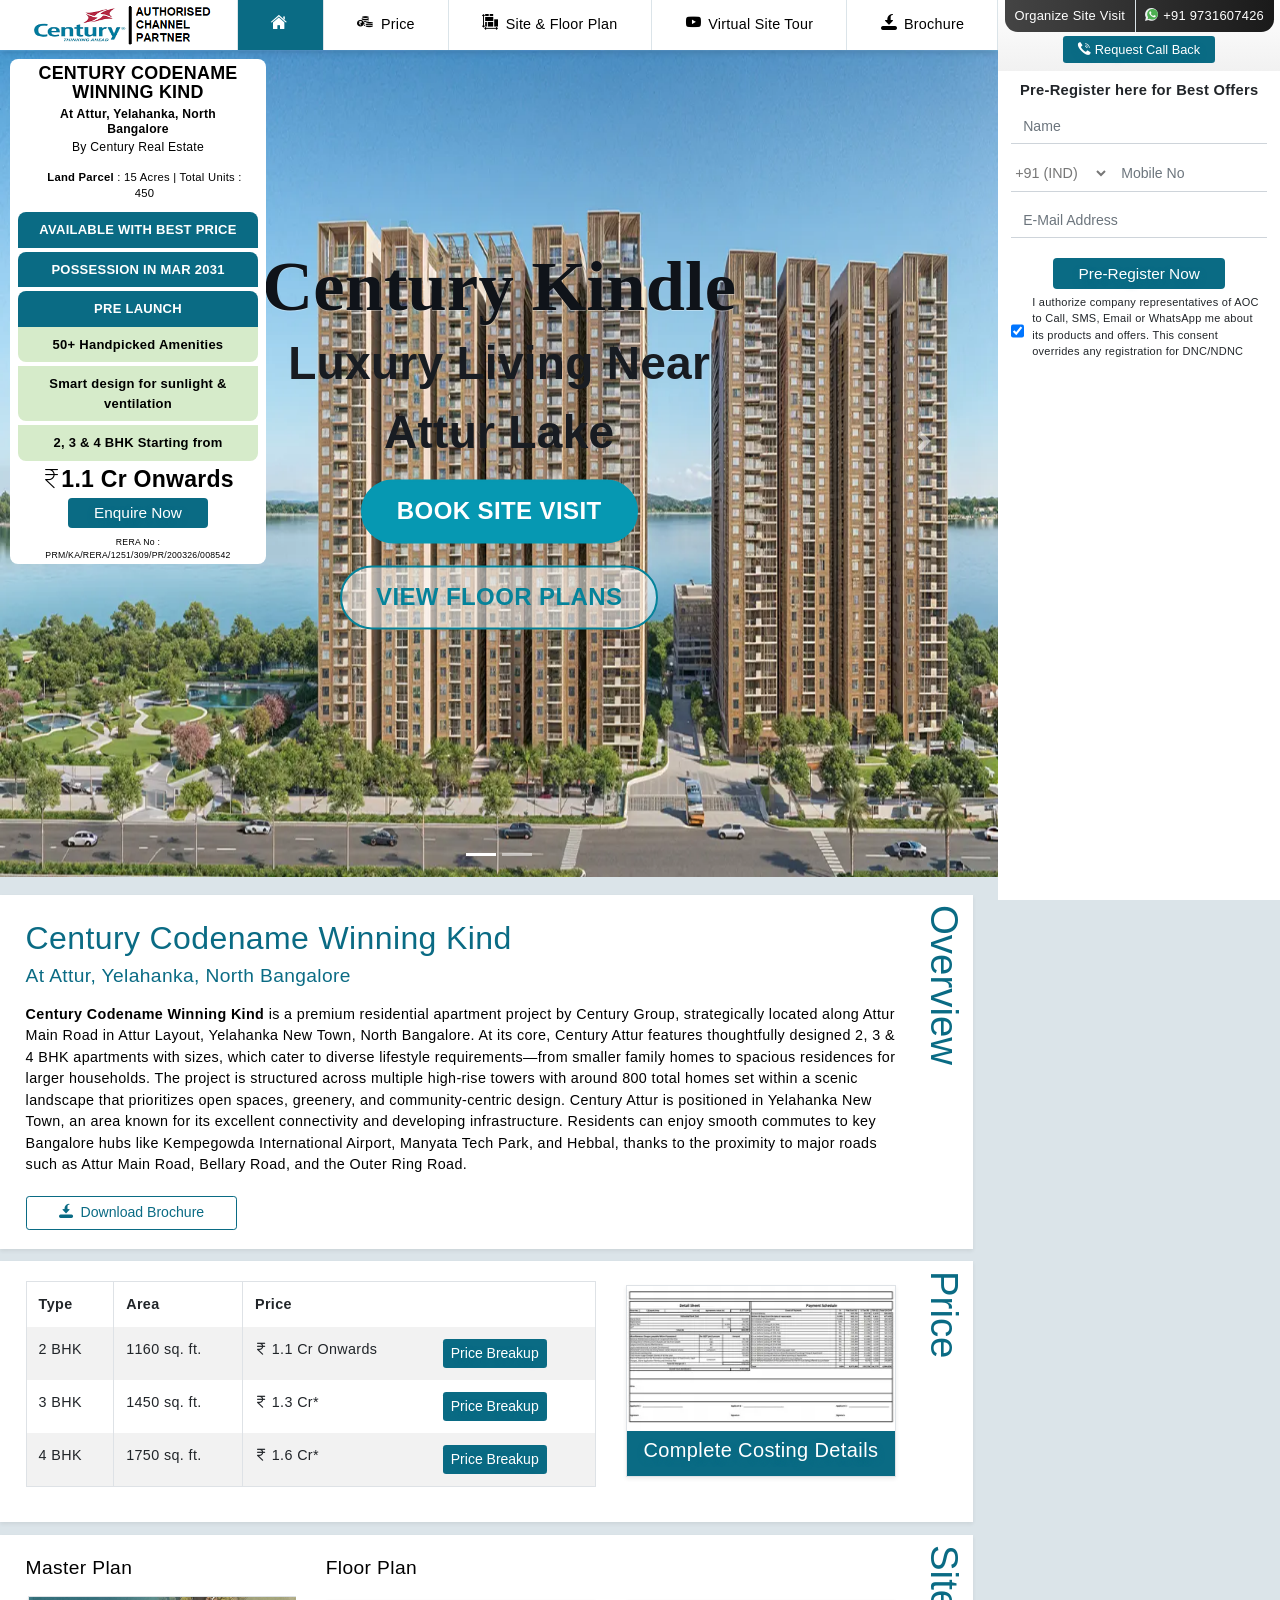
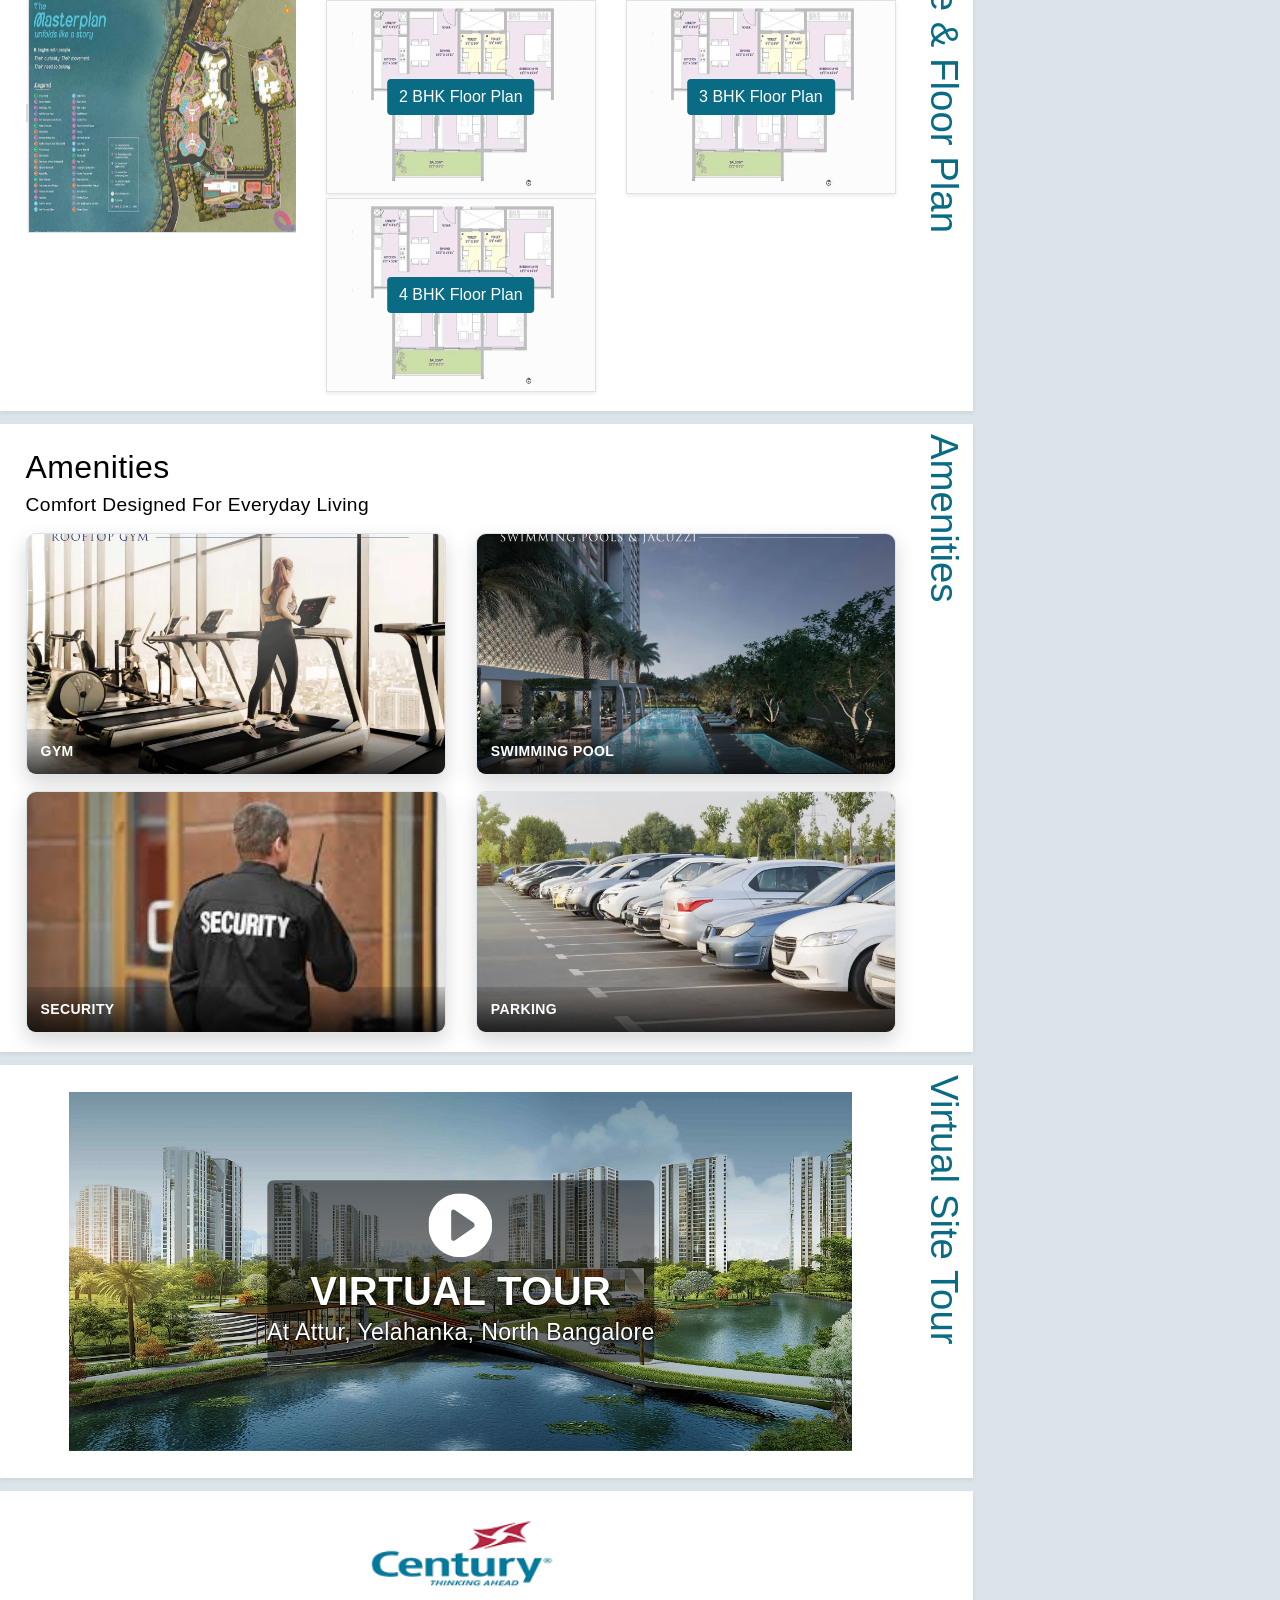
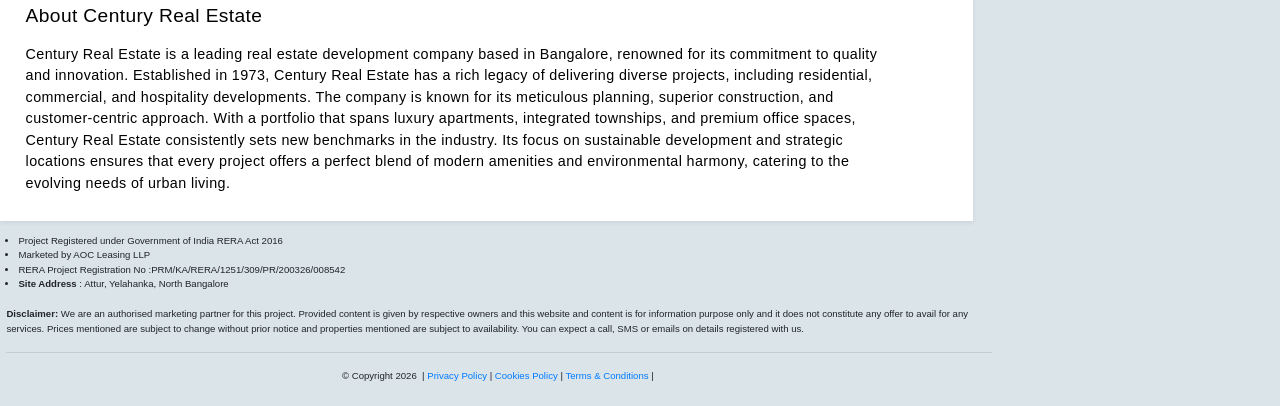
==== century.html @ 3bf872d4 "dfgreg" ====
<!doctype html>
<html lang="en">
<meta http-equiv="content-type" content="text/html;charset=UTF-8" />

<head>
    <meta charset="utf-8">
    <meta name="viewport" content="width=device-width, initial-scale=1, shrink-to-fit=no">

    <title>Century Codename Winning Kind, Yelahanka, North Bangalore, Location, Reviews</title>
    <meta name="Description" content="Century Codename Winning Kind - New launch Project located in Off Yelahanka, North Bangalore. Offering 2, 3 & 4 BHK Luxury Flats with the best amenities & View location, Site Plan & Floor Plan" />

    <link rel="preload" href="site_assets/template_2/css/style.css" as="style">
    <link rel="preload" href="site_assets/template_2/js/app.js" as="script">
    <link rel="dns-prefetch" href="http://google-analytics.com/" crossorigin>
    <link rel="dns-prefetch" href="http://googletagmanager.com/" crossorigin>
    <link rel="dns-prefetch" href="http://www.googleadservices.com/" crossorigin>
    <link rel="dns-prefetch" href="http://googleads.g.doubleclick.net/" crossorigin>
    <link rel="dns-prefetch" href="http://zopim.com/" crossorigin>
    <link rel="dns-prefetch" href="http://ipinfo.io/" crossorigin>
    <link rel="dns-prefetch" href="http://cdn.jsdelivr.net/" crossorigin>
    <link rel="stylesheet" href="site_assets/template_2/css/style.css">

    <!-- Google tag (gtag.js) -->
    <!-- <script async src="https://www.googletagmanager.com/gtag/js?id=AW-16536569436"></script> -->
    <script>
        window.dataLayer = window.dataLayer || [];

        function gtag() {
            dataLayer.push(arguments);
        }
        gtag('js', new Date());

        gtag('config', 'AW-16536569436');
    </script>

    <style>
        :root {
            --colorPrimary: #0a6b84;
            --colorSecondary: #4e8f9f;
            --colorBtn: #ffffff
        }

        #loader {
            width: 100vw;
            height: 100vh;
            background-color: rgba(255, 255, 255, 1);
            position: fixed;
            top: 0;
            left: 0;
            z-index: 1040
        }

        .loader-text {
            display: block;
            text-align: center;
            color: #d7d7d7;
            font-family: Arial, sans-serif;
            position: absolute;
            top: 50%;
            left: 50%;
            -webkit-transform: translate(-50%, -50%);
            -moz-transform: translate(-50%, -50%);
            -ms-transform: translate(-50%, -50%);
            -o-transform: translate(-50%, -50%);
            transform: translate(-50%, -50%)
        }

        .loading {
            height: 0;
            width: 0;
            padding: 4vw;
            border: .8vw solid #ccc;
            border-right-color: #888;
            border-radius: 6vw;
            -webkit-animation: rotate 1s infinite linear
        }

        @keyframes loader {
            0% {
                filter: grayscale(0)
            }
            50% {
                filter: grayscale(100%)
            }
            100% {
                filter: grayscale(0)
            }
        }

        .loader-logo {
            width: 300px;
            -webkit-animation: loader 1.3s infinite linear;
            -moz-animation: loader 1.3s infinite linear;
            -ms-animation: loader 1.3s infinite linear;
            -o-animation: loader 1.3s infinite linear;
            animation: loader 1.3s infinite linear
        }

        .pload {
            display: none
        }

        #chat-bot-message-container {
            right: 10px !important;
            bottom: 141px !important;
        }

        #chat-bot-launcher-container.chat-bot-avatar-launcher,
        #chat-bot-launcher-container.chat-bot-launcher-notext {
            bottom: 74px !important;
            right: 10px !important;
        }

        .at-property-img {
            position: relative;
        }

        .floor-plan-size {
            display: block;
        }

        /* .floor-plan-size::after{content: ""; position: absolute; width: 100%; height: 100%; background: #000; top: 0; left: 0; opacity: .6;transition: .5s;filter: blur(31px);} */

        .at-property-img .bhk-btn {
            border: none;
            background-color: var(--main-bg-color);
            position: absolute;
            top: 50%;
            left: 50%;
            transform: translate(-50%, -50%);
            white-space: nowrap;
        }

        .amenities-grid .amenity-card {
            position: relative;
            border-radius: 10px;
            overflow: hidden;
            box-shadow: 0 8px 20px rgba(0, 0, 0, .16);
            border: 1px solid #dbe4e9;
            background: #fff;
        }

        .amenities-grid .amenity-card img {
            width: 100%;
            height: 240px;
            object-fit: cover;
            display: block;
        }

        .amenities-grid .amenity-label {
            position: absolute;
            left: 0;
            right: 0;
            bottom: 0;
            color: #fff;
            padding: 12px 14px;
            font-weight: 700;
            letter-spacing: .4px;
            text-transform: uppercase;
            font-size: 14px;
            background: linear-gradient(to top, rgba(0, 0, 0, .75), rgba(0, 0, 0, .15));
        }

        @media only screen and (max-width: 767px) {
            .amenities-grid .amenity-card img {
                height: 190px;
            }
        }
    </style>

    <style>
        :root {
            --main-bg-color: #0a6b84;
            --main-text-color: #0a6b84;
            --colorBtn: #ffffff;
            --main-text-hover-color: #0a6b84;
        }

        #loader {
            width: 100vw;
            height: 100vh;
            background-color: rgba(255, 255, 255, 1);
            position: fixed;
            top: 0;
            left: 0;
            z-index: 1040
        }

        .loader-text {
            display: block;
            text-align: center;
            color: #d7d7d7;
            font-family: Arial, sans-serif;
            position: absolute;
            top: 50%;
            left: 50%;
            -webkit-transform: translate(-50%, -50%);
            -moz-transform: translate(-50%, -50%);
            -ms-transform: translate(-50%, -50%);
            -o-transform: translate(-50%, -50%);
            transform: translate(-50%, -50%)
        }

        .loading {
            height: 0;
            width: 0;
            padding: 4vw;
            border: .8vw solid #ccc;
            border-right-color: #888;
            border-radius: 6vw;
            -webkit-animation: rotate 1s infinite linear
        }

        @keyframes loader {
            0% {
                filter: grayscale(0)
            }
            50% {
                filter: grayscale(100%)
            }
            100% {
                filter: grayscale(0)
            }
        }

        .loader-logo {
            width: 300px;
            -webkit-animation: loader 1.3s infinite linear;
            -moz-animation: loader 1.3s infinite linear;
            -ms-animation: loader 1.3s infinite linear;
            -o-animation: loader 1.3s infinite linear;
            animation: loader 1.3s infinite linear
        }

        .pload {
            display: none
        }
    </style>

</head>

<body data-spy="scroll" data-target="#navbarNav">
    <div id="loader">
        <span class="loader-text">
            <img src="assets/media/developer/1722575689_images.png" class="loader-logo">
        </span>
    </div>
    <style>
        .more-cont {
            display: inline;
        }

        .more {
            display: none;
        }

        @media only screen and (max-width: 992px) {
            .more-cont {
                display: none;
            }
            .more {
                display: inline-block;
            }
        }

        .btn-sm.more {
            color: #000;
            text-decoration: underline;
            padding-left: 0;
        }
    </style>
    <style>
        @media only screen and (min-width: 992px) {
            .info-box {
                width: 20vw;
                max-width: 340px;
                top: 8px;
                left: 10px;
                background-color: #fff;
                color: #000;
                text-align: center;
                border-radius: 8px;
                padding: 0 8px;
                font-weight: 400;
            }
            .pro-status {
                display: block;
                text-shadow: none;
                color: var(--colorPrimary);
                background-color: transparent;
                padding: .6vw 2.5vw .3vw 2vw;
                font-weight: 700;
            }
            .pro-title,
            .pro-add,
            .pro-dev,
            ul.pro-spec,
            .info-box span.heading,
            .pro-tag-line,
            .pro-price,
            .pro-rera {
                text-shadow: none;
                color: #000;
                font-weight: 400;
            }
            .pro-title {
                padding: .35vw .6vw .2vw;
                font-size: 1.4vw;
                line-height: 1.55vw;
            }
            .pro-title,
            .pro-add,
            .pro-price {
                font-weight: 700;
            }
            .pro-add,
            .pro-dev {
                font-size: .95vw;
                line-height: 1.2vw;
            }
            ul.pro-spec {
                background-color: transparent;
                margin-bottom: 0;
                font-size: .88vw;
                padding: .45vw .55vw;
                margin-top: .45vw;
            }
            .info-box span.list-icon {
                display: none;
            }
            .offer {
                padding: 6px;
                font-size: 11px;
            }
            .pro-price {
                font-size: 1.8vw;
                line-height: 2vw;
                padding: .2vw .6vw .3vw;
            }
            .pro-rera {
                font-size: .68vw;
                line-height: 1.05vw;
            }
        }

        .offer {
            display: block;
            padding: 8px;
            font-size: 13px;
            font-weight: 700;
        }

        .offer-top {
            background: #76BC4E;
            border-radius: 8px 8px 0px 0px;
        }

        .offer-bottom {
            background: #D6EBCA;
            border-radius: 0px 0px 8px 8px;
        }

        .offer-bg-animation {
            color: #ffffff;
            display: block;
            background: linear-gradient(-45deg, var(--main-bg-color), var(--main-text-color), var(--main-bg-color), var(--main-text-color));
            background-size: 400% 400%;
            -webkit-animation: Gradient 3s ease infinite;
            -moz-animation: Gradient 3s ease infinite;
            animation: Gradient 3s ease infinite;
        }

        .hero-banner-content {
            position: absolute;
            top: 50%;
            left: 50%;
            transform: translate(-50%, -50%);
            z-index: 4;
            text-align: center;
            width: min(95%, 980px);
            padding: 0 12px;
        }

        @media only screen and (min-width: 992px) {
            .hero-banner-content {
                left: 50%;
                width: min(42vw, 700px);
            }
        }

        @media only screen and (min-width: 1200px) {
            .hero-banner-content {
                left: 50%;
                width: min(40vw, 680px);
            }
        }

        @media only screen and (max-width: 991px) {
            .hero-banner-content {
                top: 54%;
                left: 50%;
                width: min(96%, 700px);
                padding: 0 10px;
            }

            .hero-title {
                font-size: clamp(34px, 8vw, 64px);
                margin-bottom: 8px;
            }

            .hero-tagline {
                font-size: clamp(18px, 4.4vw, 34px);
                margin-bottom: 16px;
            }

            .hero-cta {
                min-width: 180px;
                min-height: 48px;
                font-size: 15px;
                padding: 9px 16px;
            }

            .hero-cta-group {
                gap: 10px;
            }
        }

        .hero-title {
            font-family: Georgia, "Times New Roman", serif;
            font-size: clamp(44px, 9vw, 100px);
            font-weight: 700;
            letter-spacing: .2px;
            line-height: .98;
            color: #0f1319;
            margin-bottom: 18px;
            text-shadow: 0 1px 0 rgba(255, 255, 255, .35);
            white-space: nowrap;
        }

        .hero-tagline {
            font-size: clamp(20px, 2.5vw, 44px);
            font-weight: 700;
            color: #181c22;
            margin-bottom: 30px;
        }

        @media only screen and (min-width: 992px) {
            .hero-title {
                font-size: clamp(38px, 5.5vw, 72px);
                margin-bottom: 8px;
            }

            .hero-tagline {
                font-size: clamp(28px, 3.6vw, 48px);
                margin-bottom: 12px;
            }

            .hero-cta {
                min-width: 120px;
                min-height: 34px;
                font-size: 12px;
                padding: 6px 12px;
                border-width: 1.5px;
            }

            .hero-cta-group {
                gap: 10px;
            }
        }

        .hero-cta-group {
            display: flex;
            gap: 22px;
            justify-content: center;
            flex-wrap: wrap;
        }

        .hero-cta {
            min-width: 230px;
            min-height: 62px;
            border-radius: 999px;
            font-size: 24px;
            font-weight: 700;
            letter-spacing: .4px;
            text-transform: uppercase;
            padding: 12px 34px;
            transition: all .25s ease;
        }

        .hero-cta-primary {
            background: #0698b2;
            border: 2px solid #0698b2;
            color: #ffffff;
        }

        .hero-cta-primary:hover,
        .hero-cta-primary:focus {
            color: #ffffff;
            background: #0489a0;
            border-color: #0489a0;
        }

        .hero-cta-secondary {
            background: rgba(255, 255, 255, .55);
            border: 2px solid #05839a;
            color: #05839a;
        }

        .hero-cta-secondary:hover,
        .hero-cta-secondary:focus {
            background: rgba(255, 255, 255, .8);
            color: #046f83;
            border-color: #046f83;
        }

        @media only screen and (max-width: 767px) {
            .hero-banner-content {
                top: 56%;
            }

            .hero-title {
                margin-bottom: 10px;
            }

            .hero-tagline {
                margin-bottom: 18px;
            }

            .hero-cta {
                min-width: 165px;
                min-height: 44px;
                font-size: 14px;
                padding: 8px 14px;
            }

            .hero-cta-group {
                gap: 12px;
            }
        }
    </style>
    <header class="micro-nav fixed-top pload">
        <nav class="navbar navbar-expand-lg navbar-light bg-white micro-navbar">
            <a class="navbar-brand" href="#" onclick="return false">
                <img src="assets/media/developer/1722575689_images.png" class="logo"></a>
            <button class="navbar-toggler" type="button" data-toggle="collapse" data-target="#navbarNav" aria-controls="navbarNav" aria-expanded="false" aria-label="Toggle navigation">
                <span class="navbar-toggler-icon"></span>
            </button>
            <div class="collapse navbar-collapse" id="navbarNav">
                <ul class="navbar-nav nav-fill">
                    <li class="nav-item">
                        <a class="nav-link" href="#home"><i class="mi mi-home nav-icon"></i><span class="d-sm-inline d-md-none"> Home</span></a>
                    </li>
                    <li class="nav-item"><a class="nav-link" href="#pricing"><i class="mi mi-price nav-icon"></i> Price</a></li>
                    <li class="nav-item"><a class="nav-link" href="#sitefloorplan"><i class="mi mi-siteplan nav-icon"></i> Site &amp; Floor Plan</a></li>
                    <li class="nav-item"><a class="nav-link" href="#sitevisit"><i class="mi mi-sitevisit nav-icon"></i> Virtual Site Tour</a></li>
                    <li class="nav-item overflow-hidden"><a class="nav-link enqModal" href="#" data-form="md" data-title="Download brochure" data-btn="Download now" data-enquiry="Ebook Download" data-redirect="enquiry" data-redirect-file="thanks.php" data-toggle="modal" data-target="#enqModal"><i class="mi mi-download nav-icon d-inline-block animated slideInDown infinite"></i> Brochure</a></li>
                </ul>
            </div>
        </nav>
    </header>
    <main class="pload">
        <div id="home" class="carousel slide micro-main-slider" data-ride="carousel">
            <ol class="carousel-indicators">
                <li data-target="#home" data-slide-to="0" class="active"></li>
                <li data-target="#home" data-slide-to="1"></li>
            </ol>
            <div class="carousel-inner">
                <div class="carousel-item active" data-interval="3000">
                   <picture>
                        <source class="lazyload d-block micro-main-slider-img" media="(max-width: 750px)" data-srcset="assets/media/microsite_banners/banner3.webp" type="image/jpeg">
                        <source class="lazyload d-block micro-main-slider-img" media="(min-width: 751px)" data-srcset="assets/media/microsite_banners/banner3.webp" type="image/jpeg">
                        <img src="assets/media/microsite_banners/banner3.webp" data-sizes="auto" class="lazyload d-block micro-main-slider-img" data-srcset="assets/media/microsite_banners/banner2.jpg 750w,assets/media/microsite_banners/banner2.jpg">
                    </picture>
                </div>
                <div class="carousel-item" data-interval="3000">
                    <picture>
                        <source class="lazyload d-block micro-main-slider-img" media="(max-width: 750px)" data-srcset="assets/media/microsite_banners/banner2.jpg" type="image/jpeg">
                        <source class="lazyload d-block micro-main-slider-img" media="(min-width: 751px)" data-srcset="assets/media/microsite_banners/banner2.jpg" type="image/jpeg">
                        <img src="assets/media/microsite_banners/banner2.jpg" data-sizes="auto" class="lazyload d-block micro-main-slider-img" data-srcset="assets/media/microsite_banners/banner2.jpg 750w,assets/media/microsite_banners/banner2.jpg">
                    </picture>
                </div>
                 <div class="carousel-item" data-interval="3000">
                    <picture>
                        <source class="lazyload d-block micro-main-slider-img" media="(max-width: 750px)" data-srcset="assets/media/microsite_banners/banner1.jpg" type="image/jpeg">
                        <source class="lazyload d-block micro-main-slider-img" media="(min-width: 751px)" data-srcset="assets/media/microsite_banners/banner3.webp" type="image/jpeg">
                        <img src="assets/media/microsite_banners/banner1.jpg" data-sizes="auto" class="lazyload d-block micro-main-slider-img" data-srcset="assets/media/microsite_banners/banner2.jpg 750w,assets/media/microsite_banners/banner2.jpg">
                    </picture>
                </div>
                 <div class="carousel-item" data-interval="3000">
                    <picture>
                        <source class="lazyload d-block micro-main-slider-img" media="(max-width: 750px)" data-srcset="assets/media/microsite_banners/banner2.jpg" type="image/jpeg">
                        <source class="lazyload d-block micro-main-slider-img" media="(min-width: 751px)" data-srcset="assets/media/microsite_banners/banner2.jpg" type="image/jpeg">
                        <img src="assets/media/microsite_banners/banner2.jpg" data-sizes="auto" class="lazyload d-block micro-main-slider-img" data-srcset="assets/media/microsite_banners/banner2.jpg 750w,assets/media/microsite_banners/banner2.jpg">
                    </picture>
                </div>
                 <div class="carousel-item" data-interval="3000">
                    <picture>
                        <source class="lazyload d-block micro-main-slider-img" media="(max-width: 750px)" data-srcset="assets/media/microsite_banners/banner4.webp" type="image/jpeg">
                        <source class="lazyload d-block micro-main-slider-img" media="(min-width: 751px)" data-srcset="assets/media/microsite_banners/banner4.webp" type="image/jpeg">
                        <img src="assets/media/microsite_banners/banner4.webp" data-sizes="auto" class="lazyload d-block micro-main-slider-img" data-srcset="assets/media/microsite_banners/banner2.jpg 750w,assets/media/microsite_banners/banner2.jpg">
                    </picture>
                </div>
                 <div class="carousel-item" data-interval="3000">
                    <picture>
                        <source class="lazyload d-block micro-main-slider-img" media="(max-width: 750px)" data-srcset="assets/media/microsite_banners/banner2.jpg" type="image/jpeg">
                        <source class="lazyload d-block micro-main-slider-img" media="(min-width: 751px)" data-srcset="assets/media/microsite_banners/banner2.jpg" type="image/jpeg">
                        <img src="assets/media/microsite_banners/banner2.jpg" data-sizes="auto" class="lazyload d-block micro-main-slider-img" data-srcset="assets/media/microsite_banners/banner2.jpg 750w,assets/media/microsite_banners/banner2.jpg">
                    </picture>
                </div>
            </div>
            <div class="hero-banner-content">
                <h1 class="hero-title">Century Kindle</h1>
                <p class="hero-tagline">Luxury Living Near Attur Lake</p>
                <div class="hero-cta-group">
                    <a href="#" class="btn hero-cta hero-cta-primary enqModal" data-form="lg" data-title="Organize Site Visit" data-btn="Request Site Visit" data-enquiry="Organize Site Visit" data-toggle="modal" data-target="#enqModal">Book Site Visit</a>
                    <a href="#sitefloorplan" class="btn hero-cta hero-cta-secondary">View Floor Plans</a>
                </div>
            </div>
            <a class="carousel-control-prev" href="#home" role="button" data-slide="prev">
                <span class="carousel-control-prev-icon" aria-hidden="true"></span>
                <span class="sr-only">Previous</span>
            </a>
            <a class="carousel-control-next" href="#home" role="button" data-slide="next">
                <span class="carousel-control-next-icon" aria-hidden="true"></span>
                <span class="sr-only">Next</span>
            </a>
        </div>
        <div class="info-box overflow-hidden">
            <!-- <span class="pro-status">Booking Open</span> -->
            <span class="pro-title">Century Codename Winning Kind</span>
            <span class="pro-add">At Attur, Yelahanka, North Bangalore</span>
            <span class="pro-dev">by Century Real Estate</span>
            <ul class="pro-spec" style="padding-inline-start: 20px;">
                <li style="list-style-type: none;">
                    <span class="list-icon" style="font-weight:bold;">&rtrif;</span> <span class="heading" style="font-weight:bold;">Land Parcel</span> : 15 Acres | Total Units : 450 </li>
            </ul>
            <div class="offer offer-top offer-bg-animation text-white overflow-hidden mt-1 text-uppercase mx-1 mx-md-0">
                <span class="animated bounceIn infinite d-block" style="animation-duration: 3s;"> Available With Best Price </span>
            </div>
            <div class="offer offer-top offer-bg-animation text-white overflow-hidden my-1 text-uppercase mx-1 mx-md-0"> Possession In Mar 2031 </div>
            <div class="offer offer-top offer-bg-animation text-white overflow-hidden mt-1 text-uppercase mx-1 mx-md-0"> Pre Launch </div>
            <div class="offer offer-bottom overflow-hidden mb-1 mx-1 mx-md-0">
                <span class="animated bounceIn infinite d-block" style="animation-duration: 3s;"> 50+ Handpicked Amenities </span>
            </div>

            <div class="offer offer-bottom overflow-hidden mb-1 mx-1 mx-md-0">
                <span class="animated bounceIn infinite d-block" style="animation-duration: 3s;"> Smart design for sunlight & ventilation </span>
            </div>

            <div class="offer offer-bottom overflow-hidden mb-1 mx-1 mx-md-0">
                <span class="animated bounceIn infinite d-block" style="animation-duration: 3s;"> 2, 3 & 4 BHK Starting from </span>
            </div>
            <span class="pro-price"><i class="mi mi-rs-light info-icon"></i>1.1 Cr Onwards <small></small></span>
            <button class="btn btn-info micro-form-btn enqModal effetMoveGradient effectScale" data-form="lg" data-title="Mail me pricing details" data-btn="Send now" data-enquiry="Enquire Now" data-redirect="enquiry" data-toggle="modal" data-target="#enqModal">Enquire Now</button>
            <span class="pro-rera">
                    <span class="heading">RERA No</span> : PRM/KA/RERA/1251/309/PR/200326/008542</span>
        </div>

        <section class="section shadow-sm lazyload" id="overview">
            <span class="head text-capitalize d-none d-md-block">Overview</span>
            <span class="d-block section-heading color-primary text-capitalize">Century Codename Winning Kind</span>
            <span class="d-block section-heading-sub color-primary text-capitalize">At Attur, Yelahanka, North Bangalore</span>
            <p>
                <p><strong>Century Codename Winning Kind</strong> is a premium residential apartment project by Century Group, strategically located along Attur Main Road in Attur Layout, Yelahanka New Town, North Bangalore. At its core, Century Attur features
                    thoughtfully designed 2, 3 &amp; 4 BHK apartments with sizes, which cater to diverse lifestyle requirements&mdash;from smaller family homes to spacious residences for larger households. The project is structured across multiple high-rise
                    towers with around 800 total homes set within a scenic landscape that prioritizes open spaces, greenery, and community-centric design. Century Attur is positioned in Yelahanka New Town, an area known for its excellent connectivity
                    and developing infrastructure. Residents can enjoy smooth commutes to key Bangalore hubs like Kempegowda International Airport, Manyata Tech Park, and Hebbal, thanks to the proximity to major roads such as Attur Main Road, Bellary
                    Road, and the Outer Ring Road.</p>
            </p>
            <button class="btn btn-sm btn-outline-info sectio-bro-btn overflow-hidden enqModal" data-form="md" data-title="Download brochure" data-btn="Download now" data-enquiry="Ebook Download" data-redirect="brochure" data-redirect-file="brochure.pdf" data-toggle="modal"
                data-target="#enqModal">
                <span class="d-inline-block mi mi-download mr-1 animated slideInDown infinite"></span> Download Brochure</button>
        </section>

        <section class="section shadow-sm lazyload"> <span class="section-link" id="pricing"></span> <span class="head text-capitalize">Price</span>
            <div class="row">
                <div class="col-md-8">
                    <table class="table table-striped table-borderless border micro-price-table table-pricing">
                        <thead>
                            <tr>
                                <th scope="col" class="border border-bottom-0 mb-w">Type</th>
                                <th scope="col" class="border border-bottom-0 mb-w">Area</th>
                                <th scope="col" class="border border-bottom-0 border-right-0">Price</th>
                                <th scope="col"></th>
                            </tr>
                        </thead>
                        <tbody>
                            <tr>
                                <td class="border border-left-0 border-top-0 border-bottom-0 price-type">2 BHK</td>
                                <td class="border border-left-0 border-top-0 border-bottom-0 price-carpet">1160 sq. ft.</td>
                                <td class="price-amt"><i class="mi mi-rs-light"></i> 1.1 Cr Onwards</td>
                                <td><button class="btn btn-sm btn-info effetGradient effectScale enqModal" data-form="lg" data-title="Send me costing details" data-btn="Send now" data-enquiry="Request Price" data-redirect="floorplan" data-toggle="modal" data-target="#enqModal">Price Breakup</button></td>
                            </tr>
                            <tr>
                                <td class="border border-left-0 border-top-0 border-bottom-0 price-type">3 BHK</td>
                                <td class="border border-left-0 border-top-0 border-bottom-0 price-carpet">1450 sq. ft.</td>
                                <td class="price-amt"><i class="mi mi-rs-light"></i> 1.3 Cr*</td>
                                <td><button class="btn btn-sm btn-info effetGradient effectScale enqModal" data-form="lg" data-title="Send me costing details" data-btn="Send now" data-enquiry="Request Price" data-redirect="floorplan" data-toggle="modal" data-target="#enqModal">Price Breakup</button></td>
                            </tr>
                            <tr>
                                <td class="border border-left-0 border-top-0 border-bottom-0 price-type">4 BHK</td>
                                <td class="border border-left-0 border-top-0 border-bottom-0 price-carpet">1750 sq. ft.</td>
                                <td class="price-amt"><i class="mi mi-rs-light"></i> 1.6 Cr*</td>
                                <td><button class="btn btn-sm btn-info effetGradient effectScale enqModal" data-form="lg" data-title="Send me costing details" data-btn="Send now" data-enquiry="Request Price" data-redirect="floorplan" data-toggle="modal" data-target="#enqModal">Price Breakup</button></td>
                            </tr>
                        </tbody>
                    </table>
                </div>
                <div class="col-md-4">
                    <a href="#" class="text-decoration-none enqModal" data-form="lg" data-title="Send me costing details" data-btn="Send now" data-enquiry="Costing Details" data-toggle="modal" data-target="#enqModal">
                        <div class="at-property-item shadow-sm border border-grey mt-1">
                            <div class="at-property-img">
                                <picture>
                                    <source class="lazyload w-100" data-srcset="site_assets/template_2/images/costing-details-320w.webp" type="image/webp">
                                    <img data-sizes="auto" class="lazyload w-100" data-srcset="site_assets/template_2/images/costing-details-320w.webp">
                                </picture>
                                <div class="at-property-overlayer"></div>
                                <span class="btn btn-default at-property-btn">Enquire Now</span>
                            </div>
                            <div class="at-property-dis effetGradient">
                                <h5>Complete Costing Details</h5>
                            </div>
                        </div>
                    </a>
                </div>
            </div>
        </section>
        <section class="section shadow-sm lazyload"> <span class="section-link" id="sitefloorplan"></span> <span class="head text-capitalize">Site &amp; Floor Plan</span>
            <div class="row">

                <div class="col-12 col-md-4"> <span class="d-block section-heading-sub text-capitalize">Master Plan</span>
                    <a data-fancybox="masterplan" href="assets/media/microsite_banners/master-plan.jpg" data-srcset="assets/media/microsite_banners/master-plan.jpg,assets/media/microsite_banners/master-plan.jpg"
                        target="_blank">
                        <div class="at-property-item mt-1">
                            <div class="at-property-img master-plan text-center">
                                <picture>
                                    <source class="lazyload shadow-sm border border-grey" data-srcset="assets/media/microsite_banners/master-plan.jpg" type="image/webp">
                                    <img data-sizes="auto" class="lazyload shadow-sm border border-grey" data-srcset="assets/media/microsite_banners/master-plan.jpg">
                                </picture>
                                <div class="at-property-overlayer"></div> <span class="at-property-btn">View Master Plan</span>
                            </div>
                        </div>
                    </a>
                </div>

                <div class="col-12 col-md-8"> <span class="d-block section-heading-sub text-capitalize">Floor Plan</span>
                    <div class="row row-cols-1 row-cols-md-2">
                        <div class="col">
                            <a href="#" class="text-decoration-none enqModal" data-form="lg" data-title="Send me plan details" data-btn="Send now" data-enquiry="Floor Plan" data-redirect="floorplan" data-toggle="modal" data-target="#enqModal">
                                <div class="at-property-item shadow-sm border border-grey mt-1">
                                    <div class="at-property-img">
                                        <picture class="floor-plan-size">
                                            <source class="lazyload floor-plan-img" data-srcset="assets/media/microsite_banners/2bhk-home.jpg" type="image/webp">
                                            <img data-sizes="auto" class="lazyload floor-plan-img" data-srcset="assets/media/microsite_banners/2bhk-home.jpg">
                                        </picture>
                                        <button class="btn btn-primary bhk-btn">2 BHK Floor Plan</button>
                                        <div class="at-property-overlayer"></div> <span class="btn btn-default at-property-btn" role="button">Enquire Now</span>
                                    </div>
                                </div>
                            </a>
                        </div>

                        <div class="col">
                            <a href="#" class="text-decoration-none enqModal" data-form="lg" data-title="Send me plan details" data-btn="Send now" data-enquiry="Floor Plan" data-redirect="floorplan" data-toggle="modal" data-target="#enqModal">
                                <div class="at-property-item shadow-sm border border-grey mt-1">
                                    <div class="at-property-img">
                                        <picture>
                                            <source class="lazyload floor-plan-img" data-srcset="assets/media/microsite_banners/3bhk-home.jpg" type="image/webp">
                                            <img data-sizes="auto" class="lazyload floor-plan-img" data-srcset="assets/media/microsite_banners/3bhk-home.jpg">
                                            <button class="btn btn-primary bhk-btn">3 BHK Floor Plan</button>
                                        </picture>
                                        <div class="at-property-overlayer"></div> <span class="btn btn-default at-property-btn" role="button">Enquire Now</span>
                                    </div>

                                </div>
                            </a>
                        </div>

                        <div class="col">
                            <a href="#" class="text-decoration-none enqModal" data-form="lg" data-title="Send me plan details" data-btn="Send now" data-enquiry="Floor Plan" data-redirect="floorplan" data-toggle="modal" data-target="#enqModal">
                                <div class="at-property-item shadow-sm border border-grey mt-1">
                                    <div class="at-property-img">
                                        <picture>
                                            <source class="lazyload floor-plan-img" data-srcset="assets/media/microsite_banners/4bhk-home.jpg" type="image/webp">
                                            <img data-sizes="auto" class="lazyload floor-plan-img" data-srcset="assets/media/microsite_banners/4bhk-home.jpg">
                                            <button class="btn btn-primary bhk-btn">4 BHK Floor Plan</button>
                                        </picture>
                                        <div class="at-property-overlayer"></div> <span class="btn btn-default at-property-btn" role="button">Enquire Now</span>
                                    </div>

                                </div>
                            </a>
                        </div>

                    </div>
                </div>
            </div>
        </section>

        <section class="section shadow-sm lazyload"> <span class="section-link" id="amenities"></span> <span class="head text-capitalize">Amenities</span>
            <span class="d-block section-heading text-capitalize">Amenities</span>
            <span class="d-block section-heading-sub text-capitalize">Comfort Designed For Everyday Living</span>

            <div class="row amenities-grid">
                <div class="col-12 col-md-6 mb-3">
                    <div class="amenity-card">
                        <img src="assets/media/amenities/gym.webp" class="lazyload" data-srcset="assets/media/amenities/gym.webp" alt="Gym">
                        <span class="amenity-label">Gym</span>
                    </div>
                </div>

                <div class="col-12 col-md-6 mb-3">
                    <div class="amenity-card">
                        <img src="assets/media/amenities/Swimming-Pool.webp" class="lazyload" data-srcset="assets/media/amenities/Swimming-Pool.webp" alt="Swimming Pool">
                        <span class="amenity-label">Swimming Pool</span>
                    </div>
                </div>

                <div class="col-12 col-md-6 mb-3 mb-md-0">
                    <div class="amenity-card">
                        <img src="assets/media/amenities/security.jpg" class="lazyload" data-srcset="assets/media/amenities/security.jpg" alt="Security">
                        <span class="amenity-label">Security</span>
                    </div>
                </div>

                <div class="col-12 col-md-6">
                    <div class="amenity-card">
                        <img src="assets/media/amenities/parking.webp" class="lazyload" data-srcset="assets/media/amenities/parking.webp" alt="Parking">
                        <span class="amenity-label">Parking</span>
                    </div>
                </div>
            </div>
        </section>

        <section class="section shadow-sm lazyload"> <span class="section-link" id="sitevisit"></span> <span class="head text-capitalize">Virtual Site Tour</span>
            <a href="javascript:void(0);" class="enqModal" data-form="lg" data-title="Virtual Site Visit" data-btn="Start Tour" data-enquiry="Virtual Site Tour" data-redirect="virtualtour" data-toggle="modal" data-target="#enqModal">
                <div class="at-property-item my-2 pt-md-0">
                    <div class="at-property-img vsv-img">
                        <picture>
                            <source class="lazyload w-100" media="(max-width: 750px)" data-srcset="assets/media/microsite_banners/1769850250_century-attur.jpg" type="image/jpeg">
                            <source class="lazyload w-100" media="(min-width: 751px)" data-srcset="assets/media/microsite_banners/1769850250_century-attur.jpg" type="image/jpeg">
                            <img src="assets/media/microsite_banners/1769850250_century-attur.jpg" data-sizes="auto" class="lazyload w-100" data-srcset="assets/media/microsite_banners/1769850250_century-attur.jpg 750w,assets/media/microsite_banners/1769850250_century-attur.jpg">
                        </picture>
                        <div class="vsv-text-bk">
                            <div class="vsv-text-bg">
                                <div class="vsv-icon lazyload"></div> <span class="text-uppercase h1 font-weight-bold mb-0 d-none d-lg-block">Virtual Tour</span> <span class="text-capitalize text-center d-none d-lg-block"> At Attur, Yelahanka, North Bangalore</span>
                            </div>
                        </div>
                    </div> <span class="d-block text-capitalize text-center d-sm-block d-md-none pt-2"> At Attur, Yelahanka, North Bangalore</span>
                </div>
            </a>
        </section>


        <section class="section shadow-sm lazyload" id="developer">
            <div class="d-block pt-2 pb-1 text-center"> <img src="assets/media/developer/1722575689_cent-logo.png" style="max-width: 350px;height: 80px; display: inline-block;    object-fit: contain;"> </div> <span class="d-block section-heading-sub text-capitalize">About Century Real Estate</span>
            <p>
                <p>Century Real Estate is a leading real estate development company based in Bangalore, renowned for its commitment to quality and innovation. Established in 1973, Century Real Estate has a rich legacy of delivering diverse projects, including
                    residential, commercial, and hospitality developments. The company is known for its meticulous planning, superior construction, and customer-centric approach. With a portfolio that spans luxury apartments, integrated townships, and
                    premium office spaces, Century Real Estate consistently sets new benchmarks in the industry. Its focus on sustainable development and strategic locations ensures that every project offers a perfect blend of modern amenities and environmental
                    harmony, catering to the evolving needs of urban living.</p>
            </p>
        </section>
        <div class="micro-side text-center">
            <div class="og-section pb-2">
                <ul class="nav nav-fill og-block">
                    <li class="nav-item enqModal" data-form="lg" data-title="Organize Site Visit" data-btn="Request Site Visit" data-enquiry="Organize Site Visit" data-toggle="modal" data-target="#enqModal">Organize Site Visit</li>
                    <li class="nav-item" onclick="window.open('https://api.whatsapp.com/send?phone=919731607426&text=Hi!%20I\'m%20Interested%20In%20Century%20Codename%20Winning%20Kind%20Please%20Share%20Details.', '_blank');"><span class="mi mi-whatsapp action-icon"><span class="path1"></span><span class="path2"></span><span class="path3"></span></span> +91 9731607426</li>
                </ul>
                <button class="btn btn-sm btn-info micro-form-btn-sm effetGradient effectScale enqModal mt-1" data-form="sm" data-title="Immediate Call Back" data-btn="Request Call Now" data-enquiry="Immediate Call Back" data-toggle="modal" data-target="#enqModal"><span class="mi mi-call action-icon"></span> Request Call Back</button>
            </div>
            <span class="d-block form-heading font-weight-bold my-2">Pre-Register here for Best Offers</span>


            <div id="suc_fm_msg_1">
                <form id="leadForm" class="form-side lead-form" data-sheet-endpoint="https://script.google.com/macros/s/AKfycby721TxtIo87cymnP9O8lvunb_J6Wwxx_kfhlWm64rsC9DKPGw-hC7BXzylH72ztXHjRA/exec">
                    <div class="form-group">
                        <input type="text" pattern="[a-zA-Z ]+" class="form-control rounded-0 micro-form-field" placeholder="Name" name="user_name_1" id="user_name_1" required>
                        <span id="user_name_1_error"></span>
                    </div>
                    <div class="form-group form_number">
                        <select id='country_code' onchange='set_country_code(this.value);return false;'><option  value=973 data-id=17 >+973 (BHR)</option><option selected=selected value=91 data-id=99 >+91 (IND)</option><option  value=965 data-id=114 >+965 (KWT)</option><option  value=974 data-id=174 >+974 (QAT)</option><option  value=966 data-id=187 >+966 (SAU)</option><option  value=65 data-id=192 >+65 (SGP)</option><option  value=971 data-id=224 >+971 (UAE)</option><option  value=44 data-id=225 >+44 (UK)</option><option  value=1 data-id=226 >+1 (USA)</option></select>
                        <input type="tel" pattern="[0-9]+" class="intTelInput form-control rounded-0 micro-form-field w-100" placeholder="Mobile No" id="user_mobile_1" name="user_mobile_1" required>
                        <span id="user_mobile_1_error"></span>
                    </div>
                    <div class="form-group">
                        <input type="email" class="form-control rounded-0 micro-form-field" placeholder="E-Mail Address" name="user_email_1" id="user_email_1" required>
                        <span id="user_email_1_error"></span>
                    </div>
                    <button type="button" name="enq_formBtn" class="btn btn-info micro-form-btn mt-2 effetMoveGradient" onclick="complete_enquiry_form_with_thanks('user_name_1','user_email_1','user_mobile_1','suc_fm_msg_1','>PRE_REGISTER_Now');return false;">Pre-Register Now</button>
                    <div class="form-group" style="display:flex;margin-top:5px">
                        <input type="checkbox" name="consent" id="consent_2" checked />
                        <label style="font-size: 11px;text-align: left;padding-left: 8px;">I authorize company representatives of AOC to Call, SMS, Email or WhatsApp me about its products and offers. This consent overrides any registration for DNC/NDNC</label>
                    </div>
                </form>
            </div>

        </div>
        <ul class="mob-action nav nav-fill d-sm-block d-lg-none">
            <li class="nav-item" onclick="javascript:location.href='tel:+919731607426'"><span class="mi mi-call action-icon"></span> Call</li>
            <li class="nav-item enqModal" data-form="lg" data-title="Mail me pricing details" data-btn="Send now" data-enquiry="Enquire Now" data-redirect="enquiry" data-toggle="modal" data-target="#enqModal"><span class="mi mi-enquire action-icon"></span> Enquire</li>
            <li class="nav-item" onclick="window.open('https://api.whatsapp.com/send?phone=919731607426&text=Hi!%20I\'m%20Interested%20In%20Century%20Codename%20Winning%20Kind%20Please%20Share%20Details.', '_blank');"><span class="mi mi-whatsapp action-icon"><span class="path1"></span><span class="path2"></span><span class="path3"></span></span> WhatsApp</li>
        </ul>

        <div class="modal fade" id="enqModal" tabindex="-1" role="dialog" aria-hidden="true">
            <div class="modal-dialog modal-dialog-centered enq-modal" role="document">
                <div class="modal-content">
                    <div class="modal-body text-center"> <button type="button" class="close" data-dismiss="modal" aria-label="Close"> <span aria-hidden="true">&times;</span> </button>
                        <div class="modal-head d-none"><span class="modal-title">Title</span></div>
                        <div class="d-flex">
                            <div class="flex-fill align-self-center flex-shrink-1 modal-highlight-bg d-none d-lg-block"> <span class="modal-highlight-title">We Promise</span>
                                <ul class="modal-highlight">
                                    <li><i class="mi mi-support-call"></i><span>Instant Call Back</span></li>
                                    <li><i class="mi mi-support-visit"></i><span>Free Site Visit</span></li>
                                    <li><i class="mi mi-support-price"></i><span>Unmatched Price</span></li>
                                </ul>
                            </div>
                            <div class="flex-fill align-self-center"> <img src="assets/media/developer/1722575689_images.png" class="modal-logo"> <span class="modal-title-secondary">Register here and Avail the <span class="text-danger">Best Offers!!</span></span>


                                <div id="suc_fm_msg_12">
                                    <form id="leadFormModal" class="form-modal lead-form" data-sheet-endpoint="https://script.google.com/macros/s/AKfycby721TxtIo87cymnP9O8lvunb_J6Wwxx_kfhlWm64rsC9DKPGw-hC7BXzylH72ztXHjRA/exec">
                                        <div class="form-group">
                                            <input type="text" pattern="[a-zA-Z ]+" class="form-control rounded-0 micro-form-field" required placeholder="Name" name="user_name_12" id="user_name_12">
                                            <span id="user_name_12_error"></span>

                                        </div>
                                        <div class="form-group form_number">
                                            <select id='country_code' onchange='set_country_code(this.value);return false;'><option  value=973 data-id=17 >+973 (BHR)</option><option selected=selected value=91 data-id=99 >+91 (IND)</option><option  value=965 data-id=114 >+965 (KWT)</option><option  value=974 data-id=174 >+974 (QAT)</option><option  value=966 data-id=187 >+966 (SAU)</option><option  value=65 data-id=192 >+65 (SGP)</option><option  value=971 data-id=224 >+971 (UAE)</option><option  value=44 data-id=225 >+44 (UK)</option><option  value=1 data-id=226 >+1 (USA)</option></select>                                            <input type="tel" pattern="[0-9]+" class="intTelInput form-control rounded-0 micro-form-field" required placeholder="Mobile No" id="user_mobile_12" name="user_mobile_12">
                                            <span id="user_mobile_12_error"></span>
                                        </div>

                                        <div class="form-group form-md">
                                            <input type="email" class="form-control rounded-0 micro-form-field" required placeholder="E-Mail Address" name="user_email_12" id="user_email_12">
                                            <span id="user_email_12_error"></span>
                                        </div>

                                        <button type="button" name="enq_formBtn" class="btn btn-info micro-form-btn effetGradient effectScale" onclick="complete_enquiry_form_with_thanks('user_name_12','user_email_12','user_mobile_12','suc_fm_msg_12','>Get_Instant_Call_Back');return false;">Get Instant Call Back</button>
                                        <div class="form-group" style="display:flex;margin-top:5px">
                                            <input type="checkbox" name="consent" id="consent" checked />
                                            <label style="font-size: 11px;text-align: left;padding-left: 8px;">I authorize company representatives of AOC to Call, SMS, Email or WhatsApp me about its products and offers. This consent overrides any registration for DNC/NDNC</label>
                                        </div>
                                    </form>
                                </div>



                            </div>
                        </div>
                        <a href="tel:+919731607426" class="modal-call-btn"><i class="mi mi-call">

                            </i> +91 9731607426</a>
                    </div>
                </div>
            </div>
        </div>

        <!-- Video Modal Start -->
        <div class="modal fade" id="videoModal" tabindex="-1" role="dialog" aria-hidden="true">
            <div class="modal-dialog modal-dialog-centered modal-lg" role="document">
                <div class="modal-content">
                    <div class="modal-body text-center"> <button type="button" class="close" data-dismiss="modal" aria-label="Close"> <span aria-hidden="true">&times;</span> </button>
                        <div class="modal-head d-none"><span class="modal-title">Title</span></div>
                        <div class="d-flex">
                            <iframe id="video" src="https://www.youtube.com/embed/" width="100%" height="450px"></iframe>
                        </div>
                    </div>
                </div>
            </div>
        </div>
        <!-- Video Modal End -->

        <div class="loading" style="display: none;">Loading&#8230;</div>
    </main>
    <footer class="disclaimer pload">
        <ul style="padding-left: 12px;">
            <li>Project Registered under Government of India RERA Act 2016</li>
            <li>Marketed by&nbsp;AOC Leasing LLP</li>
            <li>
                RERA Project Registration No :PRM/KA/RERA/1251/309/PR/200326/008542
            </li>
            <li><b>Site Address</b> : Attur, Yelahanka, North Bangalore</li>
        </ul>
        <p> <b>Disclaimer:</b> We are an authorised marketing partner for this project. Provided content is given by respective owners and this website and content is for information purpose only and it does not constitute any offer to avail for any services.
            Prices mentioned are subject to change without prior notice and properties mentioned are subject to availability. You can expect a call, SMS or emails on details registered with us.</p>
        <span style="font-weight: bold; font-size: 12px;"> </span>

        <hr />
        <p class="text-center">© Copyright 2026 &nbsp;|&nbsp;<a href="privacy-policy.html" target="_blank">Privacy Policy</a>&nbsp;|&nbsp;<a href="cookies-policy.html" target="_blank">Cookies Policy</a>&nbsp;|&nbsp;<a href="terms-and-conditions.html" target="_blank">Terms & Conditions</a>&nbsp;|&nbsp;
            <!-- <a
                href='/disclaimer' target='_blank'>Disclaimer</a> -->
        </p>
    </footer>

    <!-- <input type="hidden" name="xidfkfkfasdikfakfak" id="xidfkfkfasdikfakfak" value="ZmFzSWxmc2xkb2ZAa2Zkc0BrZnNhZEBma2FzZEtLbCNLS2tra2thcnRoaWsua3VuY2hpQGFkZHJlc3NvZmNob2ljZS5jb21AQEAqODhAZmFrZHNrQGtmZHNhazk5MzgzODgwMDI4MjhLaw==">
    <input type="hidden" name='country_code' id="hidden_country_code" value="91">
    <input type="hidden" name="template" value="microsite_ppc" id="template">
    <input type="hidden" name="lead_source" value="2" id="lead_source">
    <input type="hidden" name="mic_id" value="502" id="mic_id">
    <input type="hidden" name="property_id" value="82175" id="property_id">
    <input type="hidden" name="city_id" value="4" id="city_id">
    <input type="hidden" name="lead_method" value="2" id="lead_method">
    <input type="hidden" name="refer_url" id="refer_url" value="">
    <input type="hidden" name="lead_origin" id="lead_origin" value="mobile">
    <input type="hidden" name="request_url" id="request_url" value="">
    <input type="hidden" name="domain_url" id="domain_url" value="">
    <input type="hidden" name="browser" id="browser" value="Mozilla/5.0 (Linux; Android 13; SM-G981B) AppleWebKit/537.36 (KHTML, like Gecko) Chrome/146.0.0.0 Mobile Safari/537.36">
    <input type="hidden" name="ga_event_tracking_code" id="ga_event_tracking_code" value=""> -->

    <script src="site_assets/template_2/js/app.js"></script>
    <script>
        document.addEventListener("DOMContentLoaded", function(event) {
            document.getElementById("loader").remove();
            document.querySelector('header').classList.remove('pload');
            document.querySelector('main').classList.remove('pload');
            document.querySelector('footer').classList.remove('pload')
        });
        var sitePrimaryColor = '#0a6b84';
    </script>

    <script src="https://www.addressofchoice.com/landingpage/micro_assets/js/common_nm.js"></script>
    <div class="modal fade" id="privacyModal" tabindex="-1" role="dialog" aria-hidden="true">
        <div class="modal-dialog modal-lg modal-dialog-centered" role="document">
            <div class="modal-content">
                <div class="modal-header">
                    <h5 class="modal-title">Privacy Policy</h5>
                    <button type="button" class="close" data-dismiss="modal" aria-label="Close">
                        <span aria-hidden="true">&times;</span>
                    </button>
                </div>
                <div class="modal-body" style="max-height:70vh;overflow-y:auto;text-align:left;">
                    <p>This website is not the official one; it is only meant to be used for informative purposes. In our commitment to safeguarding your personal information, we have formulated this comprehensive privacy policy to protect your interests and data on our website.</p>

                    <p><strong>Update of Privacy Policy</strong></p>
                    <p>This privacy policy is open to revision and review at any time, without notification or consent. Therefore, please re-visit the website and regularly go through the terms and conditions of this privacy policy to stay informed about the modifications that have been made.</p>

                    <p><strong>User Information</strong></p>
                    <p>By accessing our website, you accept our terms and give permission for us to collect and use any information you voluntarily submit. While certain visits might not require personal information, others could in order to provide access to particular links or websites. We use the information you have given us to deliver information and updates, confirm receipt of your message, and offer pertinent goods and services. We do not share personal information with outside parties, and you have the option to unsubscribe from our email list.</p>

                    <p><strong>Security</strong></p>
                    <p>Sensitive information is encrypted during transmission between the client and server. We restrict employee access to your personal information and hold them to high levels of confidentiality. We may use cookies for security, session continuity, and customization purposes. Rejecting cookies may limit your access to certain services or features. For questions or suggestions regarding this privacy statement or your dealings with this website, please contact us. This website is not the official one; it is only meant to be used for informative purposes.</p>
                </div>
            </div>
        </div>
    </div>

    <div class="modal fade" id="cookiesModal" tabindex="-1" role="dialog" aria-hidden="true">
        <div class="modal-dialog modal-lg modal-dialog-centered" role="document">
            <div class="modal-content">
                <div class="modal-header">
                    <h5 class="modal-title">Cookies Policy</h5>
                    <button type="button" class="close" data-dismiss="modal" aria-label="Close">
                        <span aria-hidden="true">&times;</span>
                    </button>
                </div>
                <div class="modal-body" style="max-height:70vh;overflow-y:auto;text-align:left;">
                    <p>A cookie is a piece of software code that an internet web site sends to your browser when you access information at that site. A cookie is stored as a simple text file on your computer or mobile device by a website's server and only that server will be able to retrieve or read the contents of that cookie. Cookies let you navigate between pages efficiently as they store your preferences, and generally improve your experience of a website. https://www.centuryatturyelahanka.com/ use following types of cookies to enhance your experience and interactivity:</p>

                    <ol>
                        <li>Analytics cookies for anonymously remembering your computer or mobile device when you visit our website to keep track of browsing patterns.</li>
                        <li>Service cookies for helping us to make our website work efficiently, remembering your registration and login details, settings preferences, and keeping track of the pages you view.</li>
                        <li>Non-persistent cookies a.k.a per-session cookies. Per-session cookies serve technical purposes of providing seamless navigation. These cookies do not collect personal information on users and they are deleted as soon as you leave our website. The cookies do not permanently record data and they are not stored on your computer's hard drive. The cookies are stored in memory and are only available during an active browser session. Again, once you close your browser, the cookie disappears.</li>
                    </ol>

                    <p>You may note additionally that when you visit https://www.centuryatturyelahanka.com/, you may be required to accept cookies. If you choose to have your browser refuse cookies, it is possible that https://www.centuryatturyelahanka.com/ may not function properly.</p>
                </div>
            </div>
        </div>
    </div>

    <div class="modal fade" id="termsModal" tabindex="-1" role="dialog" aria-hidden="true">
        <div class="modal-dialog modal-lg modal-dialog-centered" role="document">
            <div class="modal-content">
                <div class="modal-header">
                    <h5 class="modal-title">Terms &amp; Conditions</h5>
                    <button type="button" class="close" data-dismiss="modal" aria-label="Close">
                        <span aria-hidden="true">&times;</span>
                    </button>
                </div>
                <div class="modal-body" style="max-height:70vh;overflow-y:auto;text-align:left;">
                    <p>Please be advised that accessing or utilizing the landing page implies the user's consent to abide by the following terms and conditions:</p>

                    <p><strong>Intellectual Property</strong></p>
                    <p>All content, images, logos, and other materials on this landing page are the property of respective project developer or its licensors. These properties are safeguarded by intellectual property laws, and users are expressly prohibited from copying, altering, distributing, or utilizing any content without obtaining prior written permission.</p>

                    <p><strong>Property Information</strong></p>
                    <p>This landing page's content, which includes details of the properties, costs, and availability, is subject to change at any time. The Company is not responsible for any inaccuracies or omissions in the information provided.</p>

                    <p><strong>User Obligations</strong></p>
                    <p>Users are obligated to furnish accurate and current information when submitting inquiries or requests via the landing page. Additionally, users must commit to refraining from engaging in any unlawful or harmful activities, such as hacking, spamming, or transmitting malicious software.</p>

                    <p><strong>Privacy and Data Collection</strong></p>
                    <p>The Company may collect, store, and use your personal information in accordance with its privacy policy, which is available at HomeBazaar Services Pvt. Ltd We may use third-party services or tracking technologies, such as cookies or analytics tools, to collect information about your use of this landing page.</p>

                    <p><strong>Disclaimer of Liability</strong></p>
                    <p>The Company explicitly disclaims liability for any damages, losses, or injuries arising from the use of the landing page or reliance on the provided information. This disclaimer extends to encompass, but is not limited to, financial losses, property damage, or any other direct or indirect damages.</p>

                    <p><strong>Links to Third-Party Websites</strong></p>
                    <p>This landing page may contain links to external websites or resources. We do not endorse or assume responsibility for the content, privacy practices, or availability of those third-party sites.</p>

                    <p><strong>Modifications to the Terms</strong></p>
                    <p>The Company may update or modify these terms and conditions at any time without prior notice. We encourage you to review these terms periodically to stay informed about any changes.</p>

                    <p><strong>Governing Law and Jurisdiction</strong></p>
                    <p>Any legal disputes arising from your use of this landing page will be governed by the laws of the State of Maharashtra and will be resolved in the courts of Mumbai.</p>
                </div>
            </div>
        </div>
    </div>
    <script defer>
        $("#videoModal").on("hidden.bs.modal", function() {
            $("#enqModal").modal("show");
            let iframe = document.getElementById('video');
            let iframeSrc = iframe.src;
            iframe.src = iframeSrc;
        });

        async function complete_enquiry_form_with_thanks(nameId, emailId, mobileId, successContainerId, enquiryLabel) {
            const nameEl = document.getElementById(nameId);
            const emailEl = document.getElementById(emailId);
            const mobileEl = document.getElementById(mobileId);
            const successContainer = document.getElementById(successContainerId);

            if (!nameEl || !emailEl || !mobileEl || !successContainer) {
                alert('Form is not ready.');
                return false;
            }

            const form = nameEl.closest('form');
            const endpoint = (form && form.dataset && form.dataset.sheetEndpoint) ||
                (document.getElementById('leadForm') && document.getElementById('leadForm').dataset.sheetEndpoint) || '';

            if (!endpoint) {
                alert('Google form endpoint is missing.');
                return false;
            }

            const name = nameEl.value.trim();
            const email = emailEl.value.trim();
            const mobile = mobileEl.value.replace(/\D/g, '');
            const countryCodeSelect = form ? form.querySelector("select[id='country_code']") : null;
            const countryCode = countryCodeSelect ? countryCodeSelect.value : '91';

            if (!name || !email || mobile.length < 10) {
                alert('Please fill valid Name, Email and Mobile Number.');
                return false;
            }

            const payload = new URLSearchParams();
            payload.append('fullName', name);
            payload.append('phone', '+' + countryCode + mobile);
            payload.append('email', email);
            payload.append('source', (enquiryLabel || '').replace(/^>/, ''));
            payload.append('submittedAt', new Date().toISOString());

            try {
                await fetch(endpoint, {
                    method: 'POST',
                    body: payload,
                    mode: 'no-cors'
                });

                successContainer.innerHTML = '<div class="alert alert-success mt-2 mb-0">Thank you. Your details have been submitted successfully.</div>';
                if (form) form.reset();
            } catch (error) {
                successContainer.innerHTML = '<div class="alert alert-danger mt-2 mb-0">Submission failed. Please try again.</div>';
            }

            return false;
        }
    </script>
</body>

</html>
---- site_assets/template_2/css/style.css ----
:root {
    --blue: #007bff;
    --indigo: #6610f2;
    --purple: #6f42c1;
    --pink: #e83e8c;
    --red: #dc3545;
    --orange: #fd7e14;
    --yellow: #ffc107;
    --green: #28a745;
    --teal: #20c997;
    --cyan: #17a2b8;
    --white: #fff;
    --gray: #6c757d;
    --gray-dark: #343a40;
    --primary: #007bff;
    --secondary: #6c757d;
    --success: #28a745;
    --info: #17a2b8;
    --warning: #ffc107;
    --danger: #dc3545;
    --light: #f8f9fa;
    --dark: #343a40;
    --breakpoint-xs: 0;
    --breakpoint-sm: 576px;
    --breakpoint-md: 768px;
    --breakpoint-lg: 992px;
    --breakpoint-xl: 1200px;
    --font-family-sans-serif: -apple-system, BlinkMacSystemFont, "Segoe UI", Roboto, "Helvetica Neue", Arial, "Noto Sans", sans-serif, "Apple Color Emoji", "Segoe UI Emoji", "Segoe UI Symbol", "Noto Color Emoji";
    --font-family-monospace: SFMono-Regular, Menlo, Monaco, Consolas, "Liberation Mono", "Courier New", monospace
}

*,
::after,
::before {
    box-sizing: border-box
}

html {
    font-family: sans-serif;
    line-height: 1.15;
    -webkit-text-size-adjust: 100%;
    -webkit-tap-highlight-color: transparent
}

footer,
header,
main,
nav,
section {
    display: block
}

body {
    margin: 0;
    font-family: -apple-system, BlinkMacSystemFont, "Segoe UI", Roboto, "Helvetica Neue", Arial, "Noto Sans", sans-serif, "Apple Color Emoji", "Segoe UI Emoji", "Segoe UI Symbol", "Noto Color Emoji";
    font-size: 1rem;
    font-weight: 400;
    line-height: 1.5;
    color: #212529;
    text-align: left;
    background-color: #fff
}

[tabindex="-1"]:focus:not(:focus-visible) {
    outline: 0 !important
}

hr {
    box-sizing: content-box;
    height: 0;
    overflow: visible
}

h1,
h2,
h3,
h4,
h5,
h6 {
    margin-top: 0;
    margin-bottom: .5rem
}

p {
    margin-top: 0;
    margin-bottom: 1rem
}

address {
    margin-bottom: 1rem;
    font-style: normal;
    line-height: inherit
}

ol,
ul {
    margin-top: 0;
    margin-bottom: 1rem
}

ol ol,
ol ul,
ul ol,
ul ul {
    margin-bottom: 0
}

dt {
    font-weight: 700
}

b,
strong {
    font-weight: bolder
}

small {
    font-size: 80%
}

sub,
sup {
    position: relative;
    font-size: 75%;
    line-height: 0;
    vertical-align: baseline
}

sub {
    bottom: -.25em
}

sup {
    top: -.5em
}

a {
    color: #007bff;
    text-decoration: none;
    background-color: transparent
}

a:hover {
    color: #0056b3;
    text-decoration: underline
}

a:not([href]) {
    color: inherit;
    text-decoration: none
}

a:not([href]):hover {
    color: inherit;
    text-decoration: none
}

code,
pre {
    font-family: SFMono-Regular, Menlo, Monaco, Consolas, "Liberation Mono", "Courier New", monospace;
    font-size: 1em
}

pre {
    margin-top: 0;
    margin-bottom: 1rem;
    overflow: auto;
    -ms-overflow-style: scrollbar
}

img {
    vertical-align: middle;
    border-style: none
}

svg {
    overflow: hidden;
    vertical-align: middle
}

table {
    border-collapse: collapse
}

caption {
    padding-top: .75rem;
    padding-bottom: .75rem;
    color: #6c757d;
    text-align: left;
    caption-side: bottom
}

th {
    text-align: inherit
}

label {
    display: inline-block;
    margin-bottom: .5rem
}

button {
    border-radius: 0
}

button:focus {
    outline: 1px dotted;
    outline: 5px auto -webkit-focus-ring-color
}

button,
input,
optgroup,
select,
textarea {
    margin: 0;
    font-family: inherit;
    font-size: inherit;
    line-height: inherit
}

button,
input {
    overflow: visible
}

button,
select {
    text-transform: none
}

[role=button] {
    cursor: pointer
}

select {
    word-wrap: normal
}

[type=button],
[type=reset],
[type=submit],
button {
    -webkit-appearance: button
}

[type=button]:not(:disabled),
[type=reset]:not(:disabled),
[type=submit]:not(:disabled),
button:not(:disabled) {
    cursor: pointer
}

[type=button]::-moz-focus-inner,
[type=reset]::-moz-focus-inner,
[type=submit]::-moz-focus-inner,
button::-moz-focus-inner {
    padding: 0;
    border-style: none
}

input[type=checkbox],
input[type=radio] {
    box-sizing: border-box;
    padding: 0
}

textarea {
    overflow: auto;
    resize: vertical
}

fieldset {
    min-width: 0;
    padding: 0;
    margin: 0;
    border: 0
}

legend {
    display: block;
    width: 100%;
    max-width: 100%;
    padding: 0;
    margin-bottom: .5rem;
    font-size: 1.5rem;
    line-height: inherit;
    color: inherit;
    white-space: normal
}

progress {
    vertical-align: baseline
}

[type=number]::-webkit-inner-spin-button,
[type=number]::-webkit-outer-spin-button {
    height: auto
}

[type=search] {
    outline-offset: -2px;
    -webkit-appearance: none
}

[type=search]::-webkit-search-decoration {
    -webkit-appearance: none
}

::-webkit-file-upload-button {
    font: inherit;
    -webkit-appearance: button
}

template {
    display: none
}

[hidden] {
    display: none !important
}

.h1,
.h2,
.h3,
.h4,
.h5,
.h6,
h1,
h2,
h3,
h4,
h5,
h6 {
    margin-bottom: .5rem;
    font-weight: 500;
    line-height: 1.2
}

.h1,
h1 {
    font-size: 2.5rem
}

.h2,
h2 {
    font-size: 2rem
}

.h3,
h3 {
    font-size: 1.75rem
}

.h4,
h4 {
    font-size: 1.5rem
}

.h5,
h5 {
    font-size: 1.25rem
}

.h6,
h6 {
    font-size: 1rem
}

.display-1 {
    font-size: 6rem;
    font-weight: 300;
    line-height: 1.2
}

.display-2 {
    font-size: 5.5rem;
    font-weight: 300;
    line-height: 1.2
}

.display-3 {
    font-size: 4.5rem;
    font-weight: 300;
    line-height: 1.2
}

.display-4 {
    font-size: 3.5rem;
    font-weight: 300;
    line-height: 1.2
}

hr {
    margin-top: 1rem;
    margin-bottom: 1rem;
    border: 0;
    border-top: 1px solid rgba(0, 0, 0, .1)
}

.small,
small {
    font-size: 80%;
    font-weight: 400
}

.list-inline {
    padding-left: 0;
    list-style: none
}

.list-inline-item {
    display: inline-block
}

.list-inline-item:not(:last-child) {
    margin-right: .5rem
}

.img-thumbnail {
    padding: .25rem;
    background-color: #fff;
    border: 1px solid #dee2e6;
    border-radius: .25rem;
    max-width: 100%;
    height: auto
}

code {
    font-size: 87.5%;
    color: #e83e8c;
    word-wrap: break-word
}

a>code {
    color: inherit
}

pre {
    display: block;
    font-size: 87.5%;
    color: #212529
}

pre code {
    font-size: inherit;
    color: inherit;
    word-break: normal
}

.pre-scrollable {
    max-height: 340px;
    overflow-y: scroll
}

.container {
    width: 100%;
    padding-right: 15px;
    padding-left: 15px;
    margin-right: auto;
    margin-left: auto
}

@media (min-width:576px) {
    .container {
        max-width: 540px
    }
}

@media (min-width:768px) {
    .container {
        max-width: 720px
    }
}

@media (min-width:992px) {
    .container {
        max-width: 960px
    }
}

@media (min-width:1200px) {
    .container {
        max-width: 1140px
    }
}

.container-lg,
.container-md,
.container-sm {
    width: 100%;
    padding-right: 15px;
    padding-left: 15px;
    margin-right: auto;
    margin-left: auto
}

@media (min-width:576px) {
    .container,
    .container-sm {
        max-width: 540px
    }
}

@media (min-width:768px) {
    .container,
    .container-md,
    .container-sm {
        max-width: 720px
    }
}

@media (min-width:992px) {
    .container,
    .container-lg,
    .container-md,
    .container-sm {
        max-width: 960px
    }
}

@media (min-width:1200px) {
    .container,
    .container-lg,
    .container-md,
    .container-sm {
        max-width: 1140px
    }
}

.row {
    display: -ms-flexbox;
    display: flex;
    -ms-flex-wrap: wrap;
    flex-wrap: wrap;
    margin-right: -15px;
    margin-left: -15px
}

.col,
.col-1,
.col-10,
.col-11,
.col-12,
.col-2,
.col-3,
.col-4,
.col-5,
.col-6,
.col-7,
.col-8,
.col-9,
.col-auto,
.col-lg,
.col-lg-1,
.col-lg-10,
.col-lg-11,
.col-lg-12,
.col-lg-2,
.col-lg-3,
.col-lg-4,
.col-lg-5,
.col-lg-6,
.col-lg-7,
.col-lg-8,
.col-lg-9,
.col-lg-auto,
.col-md,
.col-md-1,
.col-md-10,
.col-md-11,
.col-md-12,
.col-md-2,
.col-md-3,
.col-md-4,
.col-md-5,
.col-md-6,
.col-md-7,
.col-md-8,
.col-md-9,
.col-md-auto,
.col-sm,
.col-sm-1,
.col-sm-10,
.col-sm-11,
.col-sm-12,
.col-sm-2,
.col-sm-3,
.col-sm-4,
.col-sm-5,
.col-sm-6,
.col-sm-7,
.col-sm-8,
.col-sm-9,
.col-sm-auto {
    position: relative;
    width: 100%;
    padding-right: 15px;
    padding-left: 15px
}

.col {
    -ms-flex-preferred-size: 0;
    flex-basis: 0%;
    -ms-flex-positive: 1;
    flex-grow: 1;
    min-width: 0;
    max-width: 100%
}

.row-cols-1>* {
    -ms-flex: 0 0 100%;
    flex: 0 0 100%;
    max-width: 100%
}

.row-cols-2>* {
    -ms-flex: 0 0 50%;
    flex: 0 0 50%;
    max-width: 50%
}

.row-cols-3>* {
    -ms-flex: 0 0 33.333333%;
    flex: 0 0 33.333333%;
    max-width: 33.333333%
}

.row-cols-4>* {
    -ms-flex: 0 0 25%;
    flex: 0 0 25%;
    max-width: 25%
}

.row-cols-5>* {
    -ms-flex: 0 0 20%;
    flex: 0 0 20%;
    max-width: 20%
}

.row-cols-6>* {
    -ms-flex: 0 0 16.666667%;
    flex: 0 0 16.666667%;
    max-width: 16.666667%
}

.col-auto {
    -ms-flex: 0 0 auto;
    flex: 0 0 auto;
    width: auto;
    max-width: 100%
}

.col-1 {
    -ms-flex: 0 0 8.333333%;
    flex: 0 0 8.333333%;
    max-width: 8.333333%
}

.col-2 {
    -ms-flex: 0 0 16.666667%;
    flex: 0 0 16.666667%;
    max-width: 16.666667%
}

.col-3 {
    -ms-flex: 0 0 25%;
    flex: 0 0 25%;
    max-width: 25%
}

.col-4 {
    -ms-flex: 0 0 33.333333%;
    flex: 0 0 33.333333%;
    max-width: 33.333333%
}

.col-5 {
    -ms-flex: 0 0 41.666667%;
    flex: 0 0 41.666667%;
    max-width: 41.666667%
}

.col-6 {
    -ms-flex: 0 0 50%;
    flex: 0 0 50%;
    max-width: 50%
}

.col-7 {
    -ms-flex: 0 0 58.333333%;
    flex: 0 0 58.333333%;
    max-width: 58.333333%
}

.col-8 {
    -ms-flex: 0 0 66.666667%;
    flex: 0 0 66.666667%;
    max-width: 66.666667%
}

.col-9 {
    -ms-flex: 0 0 75%;
    flex: 0 0 75%;
    max-width: 75%
}

.col-10 {
    -ms-flex: 0 0 83.333333%;
    flex: 0 0 83.333333%;
    max-width: 83.333333%
}

.col-11 {
    -ms-flex: 0 0 91.666667%;
    flex: 0 0 91.666667%;
    max-width: 91.666667%
}

.col-12 {
    -ms-flex: 0 0 100%;
    flex: 0 0 100%;
    max-width: 100%
}

.order-first {
    -ms-flex-order: -1;
    order: -1
}

.order-last {
    -ms-flex-order: 13;
    order: 13
}

.order-0 {
    -ms-flex-order: 0;
    order: 0
}

.order-1 {
    -ms-flex-order: 1;
    order: 1
}

.order-2 {
    -ms-flex-order: 2;
    order: 2
}

.order-3 {
    -ms-flex-order: 3;
    order: 3
}

.order-4 {
    -ms-flex-order: 4;
    order: 4
}

.order-5 {
    -ms-flex-order: 5;
    order: 5
}

.order-6 {
    -ms-flex-order: 6;
    order: 6
}

.order-7 {
    -ms-flex-order: 7;
    order: 7
}

.order-8 {
    -ms-flex-order: 8;
    order: 8
}

.order-9 {
    -ms-flex-order: 9;
    order: 9
}

.order-10 {
    -ms-flex-order: 10;
    order: 10
}

.order-11 {
    -ms-flex-order: 11;
    order: 11
}

.order-12 {
    -ms-flex-order: 12;
    order: 12
}

.offset-1 {
    margin-left: 8.333333%
}

.offset-2 {
    margin-left: 16.666667%
}

.offset-3 {
    margin-left: 25%
}

.offset-4 {
    margin-left: 33.333333%
}

.offset-5 {
    margin-left: 41.666667%
}

.offset-6 {
    margin-left: 50%
}

.offset-7 {
    margin-left: 58.333333%
}

.offset-8 {
    margin-left: 66.666667%
}

.offset-9 {
    margin-left: 75%
}

.offset-10 {
    margin-left: 83.333333%
}

.offset-11 {
    margin-left: 91.666667%
}

@media (min-width:576px) {
    .col-sm {
        -ms-flex-preferred-size: 0;
        flex-basis: 0%;
        -ms-flex-positive: 1;
        flex-grow: 1;
        min-width: 0;
        max-width: 100%
    }
    .row-cols-sm-1>* {
        -ms-flex: 0 0 100%;
        flex: 0 0 100%;
        max-width: 100%
    }
    .row-cols-sm-2>* {
        -ms-flex: 0 0 50%;
        flex: 0 0 50%;
        max-width: 50%
    }
    .row-cols-sm-3>* {
        -ms-flex: 0 0 33.333333%;
        flex: 0 0 33.333333%;
        max-width: 33.333333%
    }
    .row-cols-sm-4>* {
        -ms-flex: 0 0 25%;
        flex: 0 0 25%;
        max-width: 25%
    }
    .row-cols-sm-5>* {
        -ms-flex: 0 0 20%;
        flex: 0 0 20%;
        max-width: 20%
    }
    .row-cols-sm-6>* {
        -ms-flex: 0 0 16.666667%;
        flex: 0 0 16.666667%;
        max-width: 16.666667%
    }
    .col-sm-auto {
        -ms-flex: 0 0 auto;
        flex: 0 0 auto;
        width: auto;
        max-width: 100%
    }
    .col-sm-1 {
        -ms-flex: 0 0 8.333333%;
        flex: 0 0 8.333333%;
        max-width: 8.333333%
    }
    .col-sm-2 {
        -ms-flex: 0 0 16.666667%;
        flex: 0 0 16.666667%;
        max-width: 16.666667%
    }
    .col-sm-3 {
        -ms-flex: 0 0 25%;
        flex: 0 0 25%;
        max-width: 25%
    }
    .col-sm-4 {
        -ms-flex: 0 0 33.333333%;
        flex: 0 0 33.333333%;
        max-width: 33.333333%
    }
    .col-sm-5 {
        -ms-flex: 0 0 41.666667%;
        flex: 0 0 41.666667%;
        max-width: 41.666667%
    }
    .col-sm-6 {
        -ms-flex: 0 0 50%;
        flex: 0 0 50%;
        max-width: 50%
    }
    .col-sm-7 {
        -ms-flex: 0 0 58.333333%;
        flex: 0 0 58.333333%;
        max-width: 58.333333%
    }
    .col-sm-8 {
        -ms-flex: 0 0 66.666667%;
        flex: 0 0 66.666667%;
        max-width: 66.666667%
    }
    .col-sm-9 {
        -ms-flex: 0 0 75%;
        flex: 0 0 75%;
        max-width: 75%
    }
    .col-sm-10 {
        -ms-flex: 0 0 83.333333%;
        flex: 0 0 83.333333%;
        max-width: 83.333333%
    }
    .col-sm-11 {
        -ms-flex: 0 0 91.666667%;
        flex: 0 0 91.666667%;
        max-width: 91.666667%
    }
    .col-sm-12 {
        -ms-flex: 0 0 100%;
        flex: 0 0 100%;
        max-width: 100%
    }
    .order-sm-first {
        -ms-flex-order: -1;
        order: -1
    }
    .order-sm-last {
        -ms-flex-order: 13;
        order: 13
    }
    .order-sm-0 {
        -ms-flex-order: 0;
        order: 0
    }
    .order-sm-1 {
        -ms-flex-order: 1;
        order: 1
    }
    .order-sm-2 {
        -ms-flex-order: 2;
        order: 2
    }
    .order-sm-3 {
        -ms-flex-order: 3;
        order: 3
    }
    .order-sm-4 {
        -ms-flex-order: 4;
        order: 4
    }
    .order-sm-5 {
        -ms-flex-order: 5;
        order: 5
    }
    .order-sm-6 {
        -ms-flex-order: 6;
        order: 6
    }
    .order-sm-7 {
        -ms-flex-order: 7;
        order: 7
    }
    .order-sm-8 {
        -ms-flex-order: 8;
        order: 8
    }
    .order-sm-9 {
        -ms-flex-order: 9;
        order: 9
    }
    .order-sm-10 {
        -ms-flex-order: 10;
        order: 10
    }
    .order-sm-11 {
        -ms-flex-order: 11;
        order: 11
    }
    .order-sm-12 {
        -ms-flex-order: 12;
        order: 12
    }
    .offset-sm-0 {
        margin-left: 0
    }
    .offset-sm-1 {
        margin-left: 8.333333%
    }
    .offset-sm-2 {
        margin-left: 16.666667%
    }
    .offset-sm-3 {
        margin-left: 25%
    }
    .offset-sm-4 {
        margin-left: 33.333333%
    }
    .offset-sm-5 {
        margin-left: 41.666667%
    }
    .offset-sm-6 {
        margin-left: 50%
    }
    .offset-sm-7 {
        margin-left: 58.333333%
    }
    .offset-sm-8 {
        margin-left: 66.666667%
    }
    .offset-sm-9 {
        margin-left: 75%
    }
    .offset-sm-10 {
        margin-left: 83.333333%
    }
    .offset-sm-11 {
        margin-left: 91.666667%
    }
}

@media (min-width:768px) {
    .col-md {
        -ms-flex-preferred-size: 0;
        flex-basis: 0%;
        -ms-flex-positive: 1;
        flex-grow: 1;
        min-width: 0;
        max-width: 100%
    }
    .row-cols-md-1>* {
        -ms-flex: 0 0 100%;
        flex: 0 0 100%;
        max-width: 100%
    }
    .row-cols-md-2>* {
        -ms-flex: 0 0 50%;
        flex: 0 0 50%;
        max-width: 50%
    }
    .row-cols-md-3>* {
        -ms-flex: 0 0 33.333333%;
        flex: 0 0 33.333333%;
        max-width: 33.333333%
    }
    .row-cols-md-4>* {
        -ms-flex: 0 0 25%;
        flex: 0 0 25%;
        max-width: 25%
    }
    .row-cols-md-5>* {
        -ms-flex: 0 0 20%;
        flex: 0 0 20%;
        max-width: 20%
    }
    .row-cols-md-6>* {
        -ms-flex: 0 0 16.666667%;
        flex: 0 0 16.666667%;
        max-width: 16.666667%
    }
    .col-md-auto {
        -ms-flex: 0 0 auto;
        flex: 0 0 auto;
        width: auto;
        max-width: 100%
    }
    .col-md-1 {
        -ms-flex: 0 0 8.333333%;
        flex: 0 0 8.333333%;
        max-width: 8.333333%
    }
    .col-md-2 {
        -ms-flex: 0 0 16.666667%;
        flex: 0 0 16.666667%;
        max-width: 16.666667%
    }
    .col-md-3 {
        -ms-flex: 0 0 25%;
        flex: 0 0 25%;
        max-width: 25%
    }
    .col-md-4 {
        -ms-flex: 0 0 33.333333%;
        flex: 0 0 33.333333%;
        max-width: 33.333333%
    }
    .col-md-5 {
        -ms-flex: 0 0 41.666667%;
        flex: 0 0 41.666667%;
        max-width: 41.666667%
    }
    .col-md-6 {
        -ms-flex: 0 0 50%;
        flex: 0 0 50%;
        max-width: 50%
    }
    .col-md-7 {
        -ms-flex: 0 0 58.333333%;
        flex: 0 0 58.333333%;
        max-width: 58.333333%
    }
    .col-md-8 {
        -ms-flex: 0 0 66.666667%;
        flex: 0 0 66.666667%;
        max-width: 66.666667%
    }
    .col-md-9 {
        -ms-flex: 0 0 75%;
        flex: 0 0 75%;
        max-width: 75%
    }
    .col-md-10 {
        -ms-flex: 0 0 83.333333%;
        flex: 0 0 83.333333%;
        max-width: 83.333333%
    }
    .col-md-11 {
        -ms-flex: 0 0 91.666667%;
        flex: 0 0 91.666667%;
        max-width: 91.666667%
    }
    .col-md-12 {
        -ms-flex: 0 0 100%;
        flex: 0 0 100%;
        max-width: 100%
    }
    .order-md-first {
        -ms-flex-order: -1;
        order: -1
    }
    .order-md-last {
        -ms-flex-order: 13;
        order: 13
    }
    .order-md-0 {
        -ms-flex-order: 0;
        order: 0
    }
    .order-md-1 {
        -ms-flex-order: 1;
        order: 1
    }
    .order-md-2 {
        -ms-flex-order: 2;
        order: 2
    }
    .order-md-3 {
        -ms-flex-order: 3;
        order: 3
    }
    .order-md-4 {
        -ms-flex-order: 4;
        order: 4
    }
    .order-md-5 {
        -ms-flex-order: 5;
        order: 5
    }
    .order-md-6 {
        -ms-flex-order: 6;
        order: 6
    }
    .order-md-7 {
        -ms-flex-order: 7;
        order: 7
    }
    .order-md-8 {
        -ms-flex-order: 8;
        order: 8
    }
    .order-md-9 {
        -ms-flex-order: 9;
        order: 9
    }
    .order-md-10 {
        -ms-flex-order: 10;
        order: 10
    }
    .order-md-11 {
        -ms-flex-order: 11;
        order: 11
    }
    .order-md-12 {
        -ms-flex-order: 12;
        order: 12
    }
    .offset-md-0 {
        margin-left: 0
    }
    .offset-md-1 {
        margin-left: 8.333333%
    }
    .offset-md-2 {
        margin-left: 16.666667%
    }
    .offset-md-3 {
        margin-left: 25%
    }
    .offset-md-4 {
        margin-left: 33.333333%
    }
    .offset-md-5 {
        margin-left: 41.666667%
    }
    .offset-md-6 {
        margin-left: 50%
    }
    .offset-md-7 {
        margin-left: 58.333333%
    }
    .offset-md-8 {
        margin-left: 66.666667%
    }
    .offset-md-9 {
        margin-left: 75%
    }
    .offset-md-10 {
        margin-left: 83.333333%
    }
    .offset-md-11 {
        margin-left: 91.666667%
    }
}

@media (min-width:992px) {
    .col-lg {
        -ms-flex-preferred-size: 0;
        flex-basis: 0%;
        -ms-flex-positive: 1;
        flex-grow: 1;
        min-width: 0;
        max-width: 100%
    }
    .row-cols-lg-1>* {
        -ms-flex: 0 0 100%;
        flex: 0 0 100%;
        max-width: 100%
    }
    .row-cols-lg-2>* {
        -ms-flex: 0 0 50%;
        flex: 0 0 50%;
        max-width: 50%
    }
    .row-cols-lg-3>* {
        -ms-flex: 0 0 33.333333%;
        flex: 0 0 33.333333%;
        max-width: 33.333333%
    }
    .row-cols-lg-4>* {
        -ms-flex: 0 0 25%;
        flex: 0 0 25%;
        max-width: 25%
    }
    .row-cols-lg-5>* {
        -ms-flex: 0 0 20%;
        flex: 0 0 20%;
        max-width: 20%
    }
    .row-cols-lg-6>* {
        -ms-flex: 0 0 16.666667%;
        flex: 0 0 16.666667%;
        max-width: 16.666667%
    }
    .col-lg-auto {
        -ms-flex: 0 0 auto;
        flex: 0 0 auto;
        width: auto;
        max-width: 100%
    }
    .col-lg-1 {
        -ms-flex: 0 0 8.333333%;
        flex: 0 0 8.333333%;
        max-width: 8.333333%
    }
    .col-lg-2 {
        -ms-flex: 0 0 16.666667%;
        flex: 0 0 16.666667%;
        max-width: 16.666667%
    }
    .col-lg-3 {
        -ms-flex: 0 0 25%;
        flex: 0 0 25%;
        max-width: 25%
    }
    .col-lg-4 {
        -ms-flex: 0 0 33.333333%;
        flex: 0 0 33.333333%;
        max-width: 33.333333%
    }
    .col-lg-5 {
        -ms-flex: 0 0 41.666667%;
        flex: 0 0 41.666667%;
        max-width: 41.666667%
    }
    .col-lg-6 {
        -ms-flex: 0 0 50%;
        flex: 0 0 50%;
        max-width: 50%
    }
    .col-lg-7 {
        -ms-flex: 0 0 58.333333%;
        flex: 0 0 58.333333%;
        max-width: 58.333333%
    }
    .col-lg-8 {
        -ms-flex: 0 0 66.666667%;
        flex: 0 0 66.666667%;
        max-width: 66.666667%
    }
    .col-lg-9 {
        -ms-flex: 0 0 75%;
        flex: 0 0 75%;
        max-width: 75%
    }
    .col-lg-10 {
        -ms-flex: 0 0 83.333333%;
        flex: 0 0 83.333333%;
        max-width: 83.333333%
    }
    .col-lg-11 {
        -ms-flex: 0 0 91.666667%;
        flex: 0 0 91.666667%;
        max-width: 91.666667%
    }
    .col-lg-12 {
        -ms-flex: 0 0 100%;
        flex: 0 0 100%;
        max-width: 100%
    }
    .order-lg-first {
        -ms-flex-order: -1;
        order: -1
    }
    .order-lg-last {
        -ms-flex-order: 13;
        order: 13
    }
    .order-lg-0 {
        -ms-flex-order: 0;
        order: 0
    }
    .order-lg-1 {
        -ms-flex-order: 1;
        order: 1
    }
    .order-lg-2 {
        -ms-flex-order: 2;
        order: 2
    }
    .order-lg-3 {
        -ms-flex-order: 3;
        order: 3
    }
    .order-lg-4 {
        -ms-flex-order: 4;
        order: 4
    }
    .order-lg-5 {
        -ms-flex-order: 5;
        order: 5
    }
    .order-lg-6 {
        -ms-flex-order: 6;
        order: 6
    }
    .order-lg-7 {
        -ms-flex-order: 7;
        order: 7
    }
    .order-lg-8 {
        -ms-flex-order: 8;
        order: 8
    }
    .order-lg-9 {
        -ms-flex-order: 9;
        order: 9
    }
    .order-lg-10 {
        -ms-flex-order: 10;
        order: 10
    }
    .order-lg-11 {
        -ms-flex-order: 11;
        order: 11
    }
    .order-lg-12 {
        -ms-flex-order: 12;
        order: 12
    }
    .offset-lg-0 {
        margin-left: 0
    }
    .offset-lg-1 {
        margin-left: 8.333333%
    }
    .offset-lg-2 {
        margin-left: 16.666667%
    }
    .offset-lg-3 {
        margin-left: 25%
    }
    .offset-lg-4 {
        margin-left: 33.333333%
    }
    .offset-lg-5 {
        margin-left: 41.666667%
    }
    .offset-lg-6 {
        margin-left: 50%
    }
    .offset-lg-7 {
        margin-left: 58.333333%
    }
    .offset-lg-8 {
        margin-left: 66.666667%
    }
    .offset-lg-9 {
        margin-left: 75%
    }
    .offset-lg-10 {
        margin-left: 83.333333%
    }
    .offset-lg-11 {
        margin-left: 91.666667%
    }
}

.table {
    width: 100%;
    margin-bottom: 1rem;
    color: #212529
}

.table td,
.table th {
    padding: .75rem;
    vertical-align: top;
    border-top: 1px solid #dee2e6
}

.table thead th {
    vertical-align: bottom;
    border-bottom: 2px solid #dee2e6
}

.table tbody+tbody {
    border-top: 2px solid #dee2e6
}

.table-sm td,
.table-sm th {
    padding: .3rem
}

.table-borderless tbody+tbody,
.table-borderless td,
.table-borderless th,
.table-borderless thead th {
    border: 0
}

.table-striped tbody tr:nth-of-type(odd) {
    background-color: rgba(0, 0, 0, .05)
}

.table-hover tbody tr:hover {
    color: #212529;
    background-color: rgba(0, 0, 0, .075)
}

.table-primary,
.table-primary>td,
.table-primary>th {
    background-color: #b8daff
}

.table-primary tbody+tbody,
.table-primary td,
.table-primary th,
.table-primary thead th {
    border-color: #7abaff
}

.table-hover .table-primary:hover {
    background-color: #9fcdff
}

.table-hover .table-primary:hover>td,
.table-hover .table-primary:hover>th {
    background-color: #9fcdff
}

.table-secondary,
.table-secondary>td,
.table-secondary>th {
    background-color: #d6d8db
}

.table-secondary tbody+tbody,
.table-secondary td,
.table-secondary th,
.table-secondary thead th {
    border-color: #b3b7bb
}

.table-hover .table-secondary:hover {
    background-color: #c8cbcf
}

.table-hover .table-secondary:hover>td,
.table-hover .table-secondary:hover>th {
    background-color: #c8cbcf
}

.table-success,
.table-success>td,
.table-success>th {
    background-color: #c3e6cb
}

.table-success tbody+tbody,
.table-success td,
.table-success th,
.table-success thead th {
    border-color: #8fd19e
}

.table-hover .table-success:hover {
    background-color: #b1dfbb
}

.table-hover .table-success:hover>td,
.table-hover .table-success:hover>th {
    background-color: #b1dfbb
}

.table-info,
.table-info>td,
.table-info>th {
    background-color: #bee5eb
}

.table-info tbody+tbody,
.table-info td,
.table-info th,
.table-info thead th {
    border-color: #86cfda
}

.table-hover .table-info:hover {
    background-color: #abdde5
}

.table-hover .table-info:hover>td,
.table-hover .table-info:hover>th {
    background-color: #abdde5
}

.table-danger,
.table-danger>td,
.table-danger>th {
    background-color: #f5c6cb
}

.table-danger tbody+tbody,
.table-danger td,
.table-danger th,
.table-danger thead th {
    border-color: #ed969e
}

.table-hover .table-danger:hover {
    background-color: #f1b0b7
}

.table-hover .table-danger:hover>td,
.table-hover .table-danger:hover>th {
    background-color: #f1b0b7
}

.table-light,
.table-light>td,
.table-light>th {
    background-color: #fdfdfe
}

.table-light tbody+tbody,
.table-light td,
.table-light th,
.table-light thead th {
    border-color: #fbfcfc
}

.table-hover .table-light:hover {
    background-color: #ececf6
}

.table-hover .table-light:hover>td,
.table-hover .table-light:hover>th {
    background-color: #ececf6
}

.table-active,
.table-active>td,
.table-active>th {
    background-color: rgba(0, 0, 0, .075)
}

.table-hover .table-active:hover {
    background-color: rgba(0, 0, 0, .075)
}

.table-hover .table-active:hover>td,
.table-hover .table-active:hover>th {
    background-color: rgba(0, 0, 0, .075)
}

.table .thead-light th {
    color: #495057;
    background-color: #e9ecef;
    border-color: #dee2e6
}

@media (max-width:575.98px) {
    .table-responsive-sm {
        display: block;
        width: 100%;
        overflow-x: auto;
        -webkit-overflow-scrolling: touch
    }
}

@media (max-width:767.98px) {
    .table-responsive-md {
        display: block;
        width: 100%;
        overflow-x: auto;
        -webkit-overflow-scrolling: touch
    }
}

@media (max-width:991.98px) {
    .table-responsive-lg {
        display: block;
        width: 100%;
        overflow-x: auto;
        -webkit-overflow-scrolling: touch
    }
}

.table-responsive {
    display: block;
    width: 100%;
    overflow-x: auto;
    -webkit-overflow-scrolling: touch
}

.form-control {
    display: block;
    width: 100%;
    height: calc(1.5em + .75rem + 2px);
    padding: .375rem .75rem;
    font-size: 1rem;
    font-weight: 400;
    line-height: 1.5;
    color: #495057;
    background-color: #fff;
    background-clip: padding-box;
    border: 1px solid #ced4da;
    border-radius: .25rem;
    transition: border-color .15s ease-in-out, box-shadow .15s ease-in-out
}

@media (prefers-reduced-motion:reduce) {
    .form-control {
        transition: none
    }
}

.form-control::-ms-expand {
    background-color: transparent;
    border: 0
}

.form-control:-moz-focusring {
    color: transparent;
    text-shadow: 0 0 0 #495057
}

.form-control:focus {
    color: #495057;
    background-color: #fff;
    border-color: #80bdff;
    outline: 0;
    box-shadow: 0 0 0 .2rem rgba(0, 123, 255, .25)
}

.form-control::-webkit-input-placeholder {
    color: #6c757d;
    opacity: 1
}

.form-control::-moz-placeholder {
    color: #6c757d;
    opacity: 1
}

.form-control:-ms-input-placeholder {
    color: #6c757d;
    opacity: 1
}

.form-control::-ms-input-placeholder {
    color: #6c757d;
    opacity: 1
}

.form-control::placeholder {
    color: #6c757d;
    opacity: 1
}

.form-control:disabled,
.form-control[readonly] {
    background-color: #e9ecef;
    opacity: 1
}

input[type=date].form-control,
input[type=datetime-local].form-control,
input[type=month].form-control,
input[type=time].form-control {
    -webkit-appearance: none;
    -moz-appearance: none;
    appearance: none
}

select.form-control:focus::-ms-value {
    color: #495057;
    background-color: #fff
}

.form-control-file,
.form-control-range {
    display: block;
    width: 100%
}

.col-form-label {
    padding-top: calc(.375rem + 1px);
    padding-bottom: calc(.375rem + 1px);
    margin-bottom: 0;
    font-size: inherit;
    line-height: 1.5
}

.col-form-label-lg {
    padding-top: calc(.5rem + 1px);
    padding-bottom: calc(.5rem + 1px);
    font-size: 1.25rem;
    line-height: 1.5
}

.col-form-label-sm {
    padding-top: calc(.25rem + 1px);
    padding-bottom: calc(.25rem + 1px);
    font-size: .875rem;
    line-height: 1.5
}

.form-control-sm {
    height: calc(1.5em + .5rem + 2px);
    padding: .25rem .5rem;
    font-size: .875rem;
    line-height: 1.5;
    border-radius: .2rem
}

.form-control-lg {
    height: calc(1.5em + 1rem + 2px);
    padding: .5rem 1rem;
    font-size: 1.25rem;
    line-height: 1.5;
    border-radius: .3rem
}

select.form-control[multiple],
select.form-control[size] {
    height: auto
}

textarea.form-control {
    height: auto
}

.form-group {
    margin-bottom: 1rem
}

.form-text {
    display: block;
    margin-top: .25rem
}

.form-row {
    display: -ms-flexbox;
    display: flex;
    -ms-flex-wrap: wrap;
    flex-wrap: wrap;
    margin-right: -5px;
    margin-left: -5px
}

.form-row>.col,
.form-row>[class*=col-] {
    padding-right: 5px;
    padding-left: 5px
}

.valid-tooltip {
    position: absolute;
    top: 100%;
    z-index: 5;
    display: none;
    max-width: 100%;
    padding: .25rem .5rem;
    margin-top: .1rem;
    font-size: .875rem;
    line-height: 1.5;
    color: #fff;
    background-color: rgba(40, 167, 69, .9);
    border-radius: .25rem
}

.is-valid~.valid-tooltip {
    display: block
}

.form-control.is-valid {
    border-color: #28a745;
    padding-right: calc(1.5em + .75rem);
    background-image: url("data:image/svg+xml,%3csvg xmlns='http://www.w3.org/2000/svg' width='8' height='8' viewBox='0 0 8 8'%3e%3cpath fill='%2328a745' d='M2.3 6.73L.6 4.53c-.4-1.04.46-1.4 1.1-.8l1.1 1.4 3.4-3.8c.6-.63 1.6-.27 1.2.7l-4 4.6c-.43.5-.8.4-1.1.1z'/%3e%3c/svg%3e");
    background-repeat: no-repeat;
    background-position: right calc(.375em + .1875rem) center;
    background-size: calc(.75em + .375rem) calc(.75em + .375rem)
}

.form-control.is-valid:focus {
    border-color: #28a745;
    box-shadow: 0 0 0 .2rem rgba(40, 167, 69, .25)
}

textarea.form-control.is-valid {
    padding-right: calc(1.5em + .75rem);
    background-position: top calc(.375em + .1875rem) right calc(.375em + .1875rem)
}

.invalid-tooltip {
    position: absolute;
    top: 100%;
    z-index: 5;
    display: none;
    max-width: 100%;
    padding: .25rem .5rem;
    margin-top: .1rem;
    font-size: .875rem;
    line-height: 1.5;
    color: #fff;
    background-color: rgba(220, 53, 69, .9);
    border-radius: .25rem
}

.is-invalid~.invalid-tooltip {
    display: block
}

.form-control.is-invalid {
    border-color: #dc3545;
    padding-right: calc(1.5em + .75rem);
    background-image: url("data:image/svg+xml,%3csvg xmlns='http://www.w3.org/2000/svg' width='12' height='12' fill='none' stroke='%23dc3545' viewBox='0 0 12 12'%3e%3ccircle cx='6' cy='6' r='4.5'/%3e%3cpath stroke-linejoin='round' d='M5.8 3.6h.4L6 6.5z'/%3e%3ccircle cx='6' cy='8.2' r='.6' fill='%23dc3545' stroke='none'/%3e%3c/svg%3e");
    background-repeat: no-repeat;
    background-position: right calc(.375em + .1875rem) center;
    background-size: calc(.75em + .375rem) calc(.75em + .375rem)
}

.form-control.is-invalid:focus {
    border-color: #dc3545;
    box-shadow: 0 0 0 .2rem rgba(220, 53, 69, .25)
}

textarea.form-control.is-invalid {
    padding-right: calc(1.5em + .75rem);
    background-position: top calc(.375em + .1875rem) right calc(.375em + .1875rem)
}

.form-inline {
    display: -ms-flexbox;
    display: flex;
    -ms-flex-flow: row wrap;
    flex-flow: row wrap;
    -ms-flex-align: center;
    align-items: center
}

@media (min-width:576px) {
    .form-inline label {
        display: -ms-flexbox;
        display: flex;
        -ms-flex-align: center;
        align-items: center;
        -ms-flex-pack: center;
        justify-content: center;
        margin-bottom: 0
    }
    .form-inline .form-group {
        display: -ms-flexbox;
        display: flex;
        -ms-flex: 0 0 auto;
        flex: 0 0 auto;
        -ms-flex-flow: row wrap;
        flex-flow: row wrap;
        -ms-flex-align: center;
        align-items: center;
        margin-bottom: 0
    }
    .form-inline .form-control {
        display: inline-block;
        width: auto;
        vertical-align: middle
    }
    .form-inline .input-group {
        width: auto
    }
}

.btn {
    display: inline-block;
    font-weight: 400;
    color: #212529;
    text-align: center;
    vertical-align: middle;
    -webkit-user-select: none;
    -moz-user-select: none;
    -ms-user-select: none;
    user-select: none;
    background-color: transparent;
    border: 1px solid transparent;
    padding: .375rem .75rem;
    font-size: 1rem;
    line-height: 1.5;
    border-radius: .25rem;
    transition: color .15s ease-in-out, background-color .15s ease-in-out, border-color .15s ease-in-out, box-shadow .15s ease-in-out
}

@media (prefers-reduced-motion:reduce) {
    .btn {
        transition: none
    }
}

.btn:hover {
    color: #212529;
    text-decoration: none
}

.btn.focus,
.btn:focus {
    outline: 0;
    box-shadow: 0 0 0 .2rem rgba(0, 123, 255, .25)
}

.btn.disabled,
.btn:disabled {
    opacity: .65
}

.btn:not(:disabled):not(.disabled) {
    cursor: pointer
}

a.btn.disabled,
fieldset:disabled a.btn {
    pointer-events: none
}

.btn-primary {
    color: #fff;
    background-color: #007bff;
    border-color: #007bff
}

.btn-primary:hover {
    color: #fff;
    background-color: #0069d9;
    border-color: #0062cc
}

.btn-primary.focus,
.btn-primary:focus {
    color: #fff;
    background-color: #0069d9;
    border-color: #0062cc;
    box-shadow: 0 0 0 .2rem rgba(38, 143, 255, .5)
}

.btn-primary.disabled,
.btn-primary:disabled {
    color: #fff;
    background-color: #007bff;
    border-color: #007bff
}

.btn-primary:not(:disabled):not(.disabled).active,
.btn-primary:not(:disabled):not(.disabled):active,
.show>.btn-primary.dropdown-toggle {
    color: #fff;
    background-color: #0062cc;
    border-color: #005cbf
}

.btn-primary:not(:disabled):not(.disabled).active:focus,
.btn-primary:not(:disabled):not(.disabled):active:focus,
.show>.btn-primary.dropdown-toggle:focus {
    box-shadow: 0 0 0 .2rem rgba(38, 143, 255, .5)
}

.btn-secondary {
    color: #fff;
    background-color: #6c757d;
    border-color: #6c757d
}

.btn-secondary:hover {
    color: #fff;
    background-color: #5a6268;
    border-color: #545b62
}

.btn-secondary.focus,
.btn-secondary:focus {
    color: #fff;
    background-color: #5a6268;
    border-color: #545b62;
    box-shadow: 0 0 0 .2rem rgba(130, 138, 145, .5)
}

.btn-secondary.disabled,
.btn-secondary:disabled {
    color: #fff;
    background-color: #6c757d;
    border-color: #6c757d
}

.btn-secondary:not(:disabled):not(.disabled).active,
.btn-secondary:not(:disabled):not(.disabled):active,
.show>.btn-secondary.dropdown-toggle {
    color: #fff;
    background-color: #545b62;
    border-color: #4e555b
}

.btn-secondary:not(:disabled):not(.disabled).active:focus,
.btn-secondary:not(:disabled):not(.disabled):active:focus,
.show>.btn-secondary.dropdown-toggle:focus {
    box-shadow: 0 0 0 .2rem rgba(130, 138, 145, .5)
}

.btn-success {
    color: #fff;
    background-color: #28a745;
    border-color: #28a745
}

.btn-success:hover {
    color: #fff;
    background-color: #218838;
    border-color: #1e7e34
}

.btn-success.focus,
.btn-success:focus {
    color: #fff;
    background-color: #218838;
    border-color: #1e7e34;
    box-shadow: 0 0 0 .2rem rgba(72, 180, 97, .5)
}

.btn-success.disabled,
.btn-success:disabled {
    color: #fff;
    background-color: #28a745;
    border-color: #28a745
}

.btn-success:not(:disabled):not(.disabled).active,
.btn-success:not(:disabled):not(.disabled):active,
.show>.btn-success.dropdown-toggle {
    color: #fff;
    background-color: #1e7e34;
    border-color: #1c7430
}

.btn-success:not(:disabled):not(.disabled).active:focus,
.btn-success:not(:disabled):not(.disabled):active:focus,
.show>.btn-success.dropdown-toggle:focus {
    box-shadow: 0 0 0 .2rem rgba(72, 180, 97, .5)
}

.btn-info {
    color: #fff;
    background-color: #17a2b8;
    border-color: #17a2b8
}

.btn-info:hover {
    color: #fff;
    background-color: #138496;
    border-color: #117a8b
}

.btn-info.focus,
.btn-info:focus {
    color: #fff;
    background-color: #138496;
    border-color: #117a8b;
    box-shadow: 0 0 0 .2rem rgba(58, 176, 195, .5)
}

.btn-info.disabled,
.btn-info:disabled {
    color: #fff;
    background-color: #17a2b8;
    border-color: #17a2b8
}

.btn-info:not(:disabled):not(.disabled).active,
.btn-info:not(:disabled):not(.disabled):active,
.show>.btn-info.dropdown-toggle {
    color: #fff;
    background-color: #117a8b;
    border-color: #10707f
}

.btn-info:not(:disabled):not(.disabled).active:focus,
.btn-info:not(:disabled):not(.disabled):active:focus,
.show>.btn-info.dropdown-toggle:focus {
    box-shadow: 0 0 0 .2rem rgba(58, 176, 195, .5)
}

.btn-danger {
    color: #fff;
    background-color: #dc3545;
    border-color: #dc3545
}

.btn-danger:hover {
    color: #fff;
    background-color: #c82333;
    border-color: #bd2130
}

.btn-danger.focus,
.btn-danger:focus {
    color: #fff;
    background-color: #c82333;
    border-color: #bd2130;
    box-shadow: 0 0 0 .2rem rgba(225, 83, 97, .5)
}

.btn-danger.disabled,
.btn-danger:disabled {
    color: #fff;
    background-color: #dc3545;
    border-color: #dc3545
}

.btn-danger:not(:disabled):not(.disabled).active,
.btn-danger:not(:disabled):not(.disabled):active,
.show>.btn-danger.dropdown-toggle {
    color: #fff;
    background-color: #bd2130;
    border-color: #b21f2d
}

.btn-danger:not(:disabled):not(.disabled).active:focus,
.btn-danger:not(:disabled):not(.disabled):active:focus,
.show>.btn-danger.dropdown-toggle:focus {
    box-shadow: 0 0 0 .2rem rgba(225, 83, 97, .5)
}

.btn-light {
    color: #212529;
    background-color: #f8f9fa;
    border-color: #f8f9fa
}

.btn-light:hover {
    color: #212529;
    background-color: #e2e6ea;
    border-color: #dae0e5
}

.btn-light.focus,
.btn-light:focus {
    color: #212529;
    background-color: #e2e6ea;
    border-color: #dae0e5;
    box-shadow: 0 0 0 .2rem rgba(216, 217, 219, .5)
}

.btn-light.disabled,
.btn-light:disabled {
    color: #212529;
    background-color: #f8f9fa;
    border-color: #f8f9fa
}

.btn-light:not(:disabled):not(.disabled).active,
.btn-light:not(:disabled):not(.disabled):active,
.show>.btn-light.dropdown-toggle {
    color: #212529;
    background-color: #dae0e5;
    border-color: #d3d9df
}

.btn-light:not(:disabled):not(.disabled).active:focus,
.btn-light:not(:disabled):not(.disabled):active:focus,
.show>.btn-light.dropdown-toggle:focus {
    box-shadow: 0 0 0 .2rem rgba(216, 217, 219, .5)
}

.btn-outline-primary {
    color: #007bff;
    border-color: #007bff
}

.btn-outline-primary:hover {
    color: #fff;
    background-color: #007bff;
    border-color: #007bff
}

.btn-outline-primary.focus,
.btn-outline-primary:focus {
    box-shadow: 0 0 0 .2rem rgba(0, 123, 255, .5)
}

.btn-outline-primary.disabled,
.btn-outline-primary:disabled {
    color: #007bff;
    background-color: transparent
}

.btn-outline-primary:not(:disabled):not(.disabled).active,
.btn-outline-primary:not(:disabled):not(.disabled):active,
.show>.btn-outline-primary.dropdown-toggle {
    color: #fff;
    background-color: #007bff;
    border-color: #007bff
}

.btn-outline-primary:not(:disabled):not(.disabled).active:focus,
.btn-outline-primary:not(:disabled):not(.disabled):active:focus,
.show>.btn-outline-primary.dropdown-toggle:focus {
    box-shadow: 0 0 0 .2rem rgba(0, 123, 255, .5)
}

.btn-outline-secondary {
    color: #6c757d;
    border-color: #6c757d
}

.btn-outline-secondary:hover {
    color: #fff;
    background-color: #6c757d;
    border-color: #6c757d
}

.btn-outline-secondary.focus,
.btn-outline-secondary:focus {
    box-shadow: 0 0 0 .2rem rgba(108, 117, 125, .5)
}

.btn-outline-secondary.disabled,
.btn-outline-secondary:disabled {
    color: #6c757d;
    background-color: transparent
}

.btn-outline-secondary:not(:disabled):not(.disabled).active,
.btn-outline-secondary:not(:disabled):not(.disabled):active,
.show>.btn-outline-secondary.dropdown-toggle {
    color: #fff;
    background-color: #6c757d;
    border-color: #6c757d
}

.btn-outline-secondary:not(:disabled):not(.disabled).active:focus,
.btn-outline-secondary:not(:disabled):not(.disabled):active:focus,
.show>.btn-outline-secondary.dropdown-toggle:focus {
    box-shadow: 0 0 0 .2rem rgba(108, 117, 125, .5)
}

.btn-outline-success {
    color: #28a745;
    border-color: #28a745
}

.btn-outline-success:hover {
    color: #fff;
    background-color: #28a745;
    border-color: #28a745
}

.btn-outline-success.focus,
.btn-outline-success:focus {
    box-shadow: 0 0 0 .2rem rgba(40, 167, 69, .5)
}

.btn-outline-success.disabled,
.btn-outline-success:disabled {
    color: #28a745;
    background-color: transparent
}

.btn-outline-success:not(:disabled):not(.disabled).active,
.btn-outline-success:not(:disabled):not(.disabled):active,
.show>.btn-outline-success.dropdown-toggle {
    color: #fff;
    background-color: #28a745;
    border-color: #28a745
}

.btn-outline-success:not(:disabled):not(.disabled).active:focus,
.btn-outline-success:not(:disabled):not(.disabled):active:focus,
.show>.btn-outline-success.dropdown-toggle:focus {
    box-shadow: 0 0 0 .2rem rgba(40, 167, 69, .5)
}

.btn-outline-info {
    color: #17a2b8;
    border-color: #17a2b8
}

.btn-outline-info:hover {
    color: #fff;
    background-color: #17a2b8;
    border-color: #17a2b8
}

.btn-outline-info.focus,
.btn-outline-info:focus {
    box-shadow: 0 0 0 .2rem rgba(23, 162, 184, .5)
}

.btn-outline-info.disabled,
.btn-outline-info:disabled {
    color: #17a2b8;
    background-color: transparent
}

.btn-outline-info:not(:disabled):not(.disabled).active,
.btn-outline-info:not(:disabled):not(.disabled):active,
.show>.btn-outline-info.dropdown-toggle {
    color: #fff;
    background-color: #17a2b8;
    border-color: #17a2b8
}

.btn-outline-info:not(:disabled):not(.disabled).active:focus,
.btn-outline-info:not(:disabled):not(.disabled):active:focus,
.show>.btn-outline-info.dropdown-toggle:focus {
    box-shadow: 0 0 0 .2rem rgba(23, 162, 184, .5)
}

.btn-outline-danger {
    color: #dc3545;
    border-color: #dc3545
}

.btn-outline-danger:hover {
    color: #fff;
    background-color: #dc3545;
    border-color: #dc3545
}

.btn-outline-danger.focus,
.btn-outline-danger:focus {
    box-shadow: 0 0 0 .2rem rgba(220, 53, 69, .5)
}

.btn-outline-danger.disabled,
.btn-outline-danger:disabled {
    color: #dc3545;
    background-color: transparent
}

.btn-outline-danger:not(:disabled):not(.disabled).active,
.btn-outline-danger:not(:disabled):not(.disabled):active,
.show>.btn-outline-danger.dropdown-toggle {
    color: #fff;
    background-color: #dc3545;
    border-color: #dc3545
}

.btn-outline-danger:not(:disabled):not(.disabled).active:focus,
.btn-outline-danger:not(:disabled):not(.disabled):active:focus,
.show>.btn-outline-danger.dropdown-toggle:focus {
    box-shadow: 0 0 0 .2rem rgba(220, 53, 69, .5)
}

.btn-outline-light {
    color: #f8f9fa;
    border-color: #f8f9fa
}

.btn-outline-light:hover {
    color: #212529;
    background-color: #f8f9fa;
    border-color: #f8f9fa
}

.btn-outline-light.focus,
.btn-outline-light:focus {
    box-shadow: 0 0 0 .2rem rgba(248, 249, 250, .5)
}

.btn-outline-light.disabled,
.btn-outline-light:disabled {
    color: #f8f9fa;
    background-color: transparent
}

.btn-outline-light:not(:disabled):not(.disabled).active,
.btn-outline-light:not(:disabled):not(.disabled):active,
.show>.btn-outline-light.dropdown-toggle {
    color: #212529;
    background-color: #f8f9fa;
    border-color: #f8f9fa
}

.btn-outline-light:not(:disabled):not(.disabled).active:focus,
.btn-outline-light:not(:disabled):not(.disabled):active:focus,
.show>.btn-outline-light.dropdown-toggle:focus {
    box-shadow: 0 0 0 .2rem rgba(248, 249, 250, .5)
}

.btn-link {
    font-weight: 400;
    color: #007bff;
    text-decoration: none
}

.btn-link:hover {
    color: #0056b3;
    text-decoration: underline
}

.btn-link.focus,
.btn-link:focus {
    text-decoration: underline
}

.btn-link.disabled,
.btn-link:disabled {
    color: #6c757d;
    pointer-events: none
}

.btn-group-lg>.btn,
.btn-lg {
    padding: .5rem 1rem;
    font-size: 1.25rem;
    line-height: 1.5;
    border-radius: .3rem
}

.btn-group-sm>.btn,
.btn-sm {
    padding: .25rem .5rem;
    font-size: .875rem;
    line-height: 1.5;
    border-radius: .2rem
}

.btn-block {
    display: block;
    width: 100%
}

.btn-block+.btn-block {
    margin-top: .5rem
}

input[type=button].btn-block,
input[type=reset].btn-block,
input[type=submit].btn-block {
    width: 100%
}

.fade {
    transition: opacity .15s linear
}

@media (prefers-reduced-motion:reduce) {
    .fade {
        transition: none
    }
}

.fade:not(.show) {
    opacity: 0
}

.collapse:not(.show) {
    display: none
}

.collapsing {
    position: relative;
    height: 0;
    overflow: hidden;
    transition: height .35s ease
}

@media (prefers-reduced-motion:reduce) {
    .collapsing {
        transition: none
    }
}

.dropdown,
.dropleft,
.dropright,
.dropup {
    position: relative
}

.dropdown-toggle {
    white-space: nowrap
}

.dropdown-toggle::after {
    display: inline-block;
    margin-left: .255em;
    vertical-align: .255em;
    content: "";
    border-top: .3em solid;
    border-right: .3em solid transparent;
    border-bottom: 0;
    border-left: .3em solid transparent
}

.dropdown-toggle:empty::after {
    margin-left: 0
}

.dropdown-menu {
    position: absolute;
    top: 100%;
    left: 0;
    z-index: 1000;
    display: none;
    float: left;
    min-width: 10rem;
    padding: .5rem 0;
    margin: .125rem 0 0;
    font-size: 1rem;
    color: #212529;
    text-align: left;
    list-style: none;
    background-color: #fff;
    background-clip: padding-box;
    border: 1px solid rgba(0, 0, 0, .15);
    border-radius: .25rem
}

.dropdown-menu-left {
    right: auto;
    left: 0
}

.dropdown-menu-right {
    right: 0;
    left: auto
}

@media (min-width:576px) {
    .dropdown-menu-sm-left {
        right: auto;
        left: 0
    }
    .dropdown-menu-sm-right {
        right: 0;
        left: auto
    }
}

@media (min-width:768px) {
    .dropdown-menu-md-left {
        right: auto;
        left: 0
    }
    .dropdown-menu-md-right {
        right: 0;
        left: auto
    }
}

@media (min-width:992px) {
    .dropdown-menu-lg-left {
        right: auto;
        left: 0
    }
    .dropdown-menu-lg-right {
        right: 0;
        left: auto
    }
}

.dropup .dropdown-menu {
    top: auto;
    bottom: 100%;
    margin-top: 0;
    margin-bottom: .125rem
}

.dropup .dropdown-toggle::after {
    display: inline-block;
    margin-left: .255em;
    vertical-align: .255em;
    content: "";
    border-top: 0;
    border-right: .3em solid transparent;
    border-bottom: .3em solid;
    border-left: .3em solid transparent
}

.dropup .dropdown-toggle:empty::after {
    margin-left: 0
}

.dropright .dropdown-menu {
    top: 0;
    right: auto;
    left: 100%;
    margin-top: 0;
    margin-left: .125rem
}

.dropright .dropdown-toggle::after {
    display: inline-block;
    margin-left: .255em;
    vertical-align: .255em;
    content: "";
    border-top: .3em solid transparent;
    border-right: 0;
    border-bottom: .3em solid transparent;
    border-left: .3em solid
}

.dropright .dropdown-toggle:empty::after {
    margin-left: 0
}

.dropright .dropdown-toggle::after {
    vertical-align: 0
}

.dropleft .dropdown-menu {
    top: 0;
    right: 100%;
    left: auto;
    margin-top: 0;
    margin-right: .125rem
}

.dropleft .dropdown-toggle::after {
    display: inline-block;
    margin-left: .255em;
    vertical-align: .255em;
    content: ""
}

.dropleft .dropdown-toggle::after {
    display: none
}

.dropleft .dropdown-toggle::before {
    display: inline-block;
    margin-right: .255em;
    vertical-align: .255em;
    content: "";
    border-top: .3em solid transparent;
    border-right: .3em solid;
    border-bottom: .3em solid transparent
}

.dropleft .dropdown-toggle:empty::after {
    margin-left: 0
}

.dropleft .dropdown-toggle::before {
    vertical-align: 0
}

.dropdown-menu[x-placement^=bottom],
.dropdown-menu[x-placement^=left],
.dropdown-menu[x-placement^=right],
.dropdown-menu[x-placement^=top] {
    right: auto;
    bottom: auto
}

.dropdown-divider {
    height: 0;
    margin: .5rem 0;
    overflow: hidden;
    border-top: 1px solid #e9ecef
}

.dropdown-item {
    display: block;
    width: 100%;
    padding: .25rem 1.5rem;
    clear: both;
    font-weight: 400;
    color: #212529;
    text-align: inherit;
    white-space: nowrap;
    background-color: transparent;
    border: 0
}

.dropdown-item:focus,
.dropdown-item:hover {
    color: #16181b;
    text-decoration: none;
    background-color: #f8f9fa
}

.dropdown-item.active,
.dropdown-item:active {
    color: #fff;
    text-decoration: none;
    background-color: #007bff
}

.dropdown-item.disabled,
.dropdown-item:disabled {
    color: #6c757d;
    pointer-events: none;
    background-color: transparent
}

.dropdown-menu.show {
    display: block
}

.dropdown-header {
    display: block;
    padding: .5rem 1.5rem;
    margin-bottom: 0;
    font-size: .875rem;
    color: #6c757d;
    white-space: nowrap
}

.dropdown-item-text {
    display: block;
    padding: .25rem 1.5rem;
    color: #212529
}

.btn-group {
    position: relative;
    display: -ms-inline-flexbox;
    display: inline-flex;
    vertical-align: middle
}

.btn-group>.btn {
    position: relative;
    -ms-flex: 1 1 auto;
    flex: 1 1 auto
}

.btn-group>.btn:hover {
    z-index: 1
}

.btn-group>.btn.active,
.btn-group>.btn:active,
.btn-group>.btn:focus {
    z-index: 1
}

.btn-group>.btn-group:not(:first-child),
.btn-group>.btn:not(:first-child) {
    margin-left: -1px
}

.btn-group>.btn-group:not(:last-child)>.btn,
.btn-group>.btn:not(:last-child):not(.dropdown-toggle) {
    border-top-right-radius: 0;
    border-bottom-right-radius: 0
}

.btn-group>.btn-group:not(:first-child)>.btn,
.btn-group>.btn:not(:first-child) {
    border-top-left-radius: 0;
    border-bottom-left-radius: 0
}

.dropdown-toggle-split {
    padding-right: .5625rem;
    padding-left: .5625rem
}

.dropdown-toggle-split::after,
.dropright .dropdown-toggle-split::after,
.dropup .dropdown-toggle-split::after {
    margin-left: 0
}

.dropleft .dropdown-toggle-split::before {
    margin-right: 0
}

.btn-group-sm>.btn+.dropdown-toggle-split,
.btn-sm+.dropdown-toggle-split {
    padding-right: .375rem;
    padding-left: .375rem
}

.btn-group-lg>.btn+.dropdown-toggle-split,
.btn-lg+.dropdown-toggle-split {
    padding-right: .75rem;
    padding-left: .75rem
}

.btn-group-toggle>.btn,
.btn-group-toggle>.btn-group>.btn {
    margin-bottom: 0
}

.btn-group-toggle>.btn input[type=checkbox],
.btn-group-toggle>.btn input[type=radio],
.btn-group-toggle>.btn-group>.btn input[type=checkbox],
.btn-group-toggle>.btn-group>.btn input[type=radio] {
    position: absolute;
    clip: rect(0, 0, 0, 0);
    pointer-events: none
}

.input-group {
    position: relative;
    display: -ms-flexbox;
    display: flex;
    -ms-flex-wrap: wrap;
    flex-wrap: wrap;
    -ms-flex-align: stretch;
    align-items: stretch;
    width: 100%
}

.input-group>.form-control {
    position: relative;
    -ms-flex: 1 1 auto;
    flex: 1 1 auto;
    width: 1%;
    min-width: 0;
    margin-bottom: 0
}

.input-group>.form-control+.form-control {
    margin-left: -1px
}

.input-group>.form-control:focus {
    z-index: 3
}

.input-group>.form-control:not(:last-child) {
    border-top-right-radius: 0;
    border-bottom-right-radius: 0
}

.input-group>.form-control:not(:first-child) {
    border-top-left-radius: 0;
    border-bottom-left-radius: 0
}

.input-group-append,
.input-group-prepend {
    display: -ms-flexbox;
    display: flex
}

.input-group-append .btn,
.input-group-prepend .btn {
    position: relative;
    z-index: 2
}

.input-group-append .btn:focus,
.input-group-prepend .btn:focus {
    z-index: 3
}

.input-group-append .btn+.btn,
.input-group-append .btn+.input-group-text,
.input-group-append .input-group-text+.btn,
.input-group-append .input-group-text+.input-group-text,
.input-group-prepend .btn+.btn,
.input-group-prepend .btn+.input-group-text,
.input-group-prepend .input-group-text+.btn,
.input-group-prepend .input-group-text+.input-group-text {
    margin-left: -1px
}

.input-group-prepend {
    margin-right: -1px
}

.input-group-append {
    margin-left: -1px
}

.input-group-text {
    display: -ms-flexbox;
    display: flex;
    -ms-flex-align: center;
    align-items: center;
    padding: .375rem .75rem;
    margin-bottom: 0;
    font-size: 1rem;
    font-weight: 400;
    line-height: 1.5;
    color: #495057;
    text-align: center;
    white-space: nowrap;
    background-color: #e9ecef;
    border: 1px solid #ced4da;
    border-radius: .25rem
}

.input-group-text input[type=checkbox],
.input-group-text input[type=radio] {
    margin-top: 0
}

.input-group-lg>.form-control:not(textarea) {
    height: calc(1.5em + 1rem + 2px)
}

.input-group-lg>.form-control,
.input-group-lg>.input-group-append>.btn,
.input-group-lg>.input-group-append>.input-group-text,
.input-group-lg>.input-group-prepend>.btn,
.input-group-lg>.input-group-prepend>.input-group-text {
    padding: .5rem 1rem;
    font-size: 1.25rem;
    line-height: 1.5;
    border-radius: .3rem
}

.input-group-sm>.form-control:not(textarea) {
    height: calc(1.5em + .5rem + 2px)
}

.input-group-sm>.form-control,
.input-group-sm>.input-group-append>.btn,
.input-group-sm>.input-group-append>.input-group-text,
.input-group-sm>.input-group-prepend>.btn,
.input-group-sm>.input-group-prepend>.input-group-text {
    padding: .25rem .5rem;
    font-size: .875rem;
    line-height: 1.5;
    border-radius: .2rem
}

.input-group>.input-group-append:last-child>.btn:not(:last-child):not(.dropdown-toggle),
.input-group>.input-group-append:last-child>.input-group-text:not(:last-child),
.input-group>.input-group-append:not(:last-child)>.btn,
.input-group>.input-group-append:not(:last-child)>.input-group-text,
.input-group>.input-group-prepend>.btn,
.input-group>.input-group-prepend>.input-group-text {
    border-top-right-radius: 0;
    border-bottom-right-radius: 0
}

.input-group>.input-group-append>.btn,
.input-group>.input-group-append>.input-group-text,
.input-group>.input-group-prepend:first-child>.btn:not(:first-child),
.input-group>.input-group-prepend:first-child>.input-group-text:not(:first-child),
.input-group>.input-group-prepend:not(:first-child)>.btn,
.input-group>.input-group-prepend:not(:first-child)>.input-group-text {
    border-top-left-radius: 0;
    border-bottom-left-radius: 0
}

.nav {
    display: -ms-flexbox;
    display: flex;
    -ms-flex-wrap: wrap;
    flex-wrap: wrap;
    padding-left: 0;
    margin-bottom: 0;
    list-style: none
}

.nav-link {
    display: block;
    padding: .5rem 1rem
}

.nav-link:focus,
.nav-link:hover {
    text-decoration: none
}

.nav-link.disabled {
    color: #6c757d;
    pointer-events: none;
    cursor: default
}

.nav-pills .nav-link {
    border-radius: .25rem
}

.nav-pills .nav-link.active,
.nav-pills .show>.nav-link {
    color: #fff;
    background-color: #007bff
}

.nav-fill .nav-item {
    -ms-flex: 1 1 auto;
    flex: 1 1 auto;
    text-align: center
}

.tab-content>.tab-pane {
    display: none
}

.tab-content>.active {
    display: block
}

.navbar {
    position: relative;
    display: -ms-flexbox;
    display: flex;
    -ms-flex-wrap: wrap;
    flex-wrap: wrap;
    -ms-flex-align: center;
    align-items: center;
    -ms-flex-pack: justify;
    justify-content: space-between;
    padding: .5rem 1rem
}

.navbar .container,
.navbar .container-lg,
.navbar .container-md,
.navbar .container-sm {
    display: -ms-flexbox;
    display: flex;
    -ms-flex-wrap: wrap;
    flex-wrap: wrap;
    -ms-flex-align: center;
    align-items: center;
    -ms-flex-pack: justify;
    justify-content: space-between
}

.navbar-brand {
    display: inline-block;
    padding-top: .3125rem;
    padding-bottom: .3125rem;
    margin-right: 1rem;
    font-size: 1.25rem;
    line-height: inherit;
    white-space: nowrap
}

.navbar-brand:focus,
.navbar-brand:hover {
    text-decoration: none
}

.navbar-nav {
    display: -ms-flexbox;
    display: flex;
    -ms-flex-direction: column;
    flex-direction: column;
    padding-left: 0;
    margin-bottom: 0;
    list-style: none
}

.navbar-nav .nav-link {
    padding-right: 0;
    padding-left: 0
}

.navbar-nav .dropdown-menu {
    position: static;
    float: none
}

.navbar-text {
    display: inline-block;
    padding-top: .5rem;
    padding-bottom: .5rem
}

.navbar-collapse {
    -ms-flex-preferred-size: 100%;
    flex-basis: 100%;
    -ms-flex-positive: 1;
    flex-grow: 1;
    -ms-flex-align: center;
    align-items: center
}

.navbar-toggler {
    padding: .25rem .75rem;
    font-size: 1.25rem;
    line-height: 1;
    background-color: transparent;
    border: 1px solid transparent;
    border-radius: .25rem
}

.navbar-toggler:focus,
.navbar-toggler:hover {
    text-decoration: none
}

.navbar-toggler-icon {
    display: inline-block;
    width: 1.5em;
    height: 1.5em;
    vertical-align: middle;
    content: "";
    background: no-repeat center center;
    background-size: 100% 100%
}

@media (max-width:575.98px) {
    .navbar-expand-sm>.container,
    .navbar-expand-sm>.container-lg,
    .navbar-expand-sm>.container-md,
    .navbar-expand-sm>.container-sm {
        padding-right: 0;
        padding-left: 0
    }
}

@media (min-width:576px) {
    .navbar-expand-sm {
        -ms-flex-flow: row nowrap;
        flex-flow: row nowrap;
        -ms-flex-pack: start;
        justify-content: flex-start
    }
    .navbar-expand-sm .navbar-nav {
        -ms-flex-direction: row;
        flex-direction: row
    }
    .navbar-expand-sm .navbar-nav .dropdown-menu {
        position: absolute
    }
    .navbar-expand-sm .navbar-nav .nav-link {
        padding-right: .5rem;
        padding-left: .5rem
    }
    .navbar-expand-sm>.container,
    .navbar-expand-sm>.container-lg,
    .navbar-expand-sm>.container-md,
    .navbar-expand-sm>.container-sm {
        -ms-flex-wrap: nowrap;
        flex-wrap: nowrap
    }
    .navbar-expand-sm .navbar-collapse {
        display: -ms-flexbox !important;
        display: flex !important;
        -ms-flex-preferred-size: auto;
        flex-basis: auto
    }
    .navbar-expand-sm .navbar-toggler {
        display: none
    }
}

@media (max-width:767.98px) {
    .navbar-expand-md>.container,
    .navbar-expand-md>.container-lg,
    .navbar-expand-md>.container-md,
    .navbar-expand-md>.container-sm {
        padding-right: 0;
        padding-left: 0
    }
}

@media (min-width:768px) {
    .navbar-expand-md {
        -ms-flex-flow: row nowrap;
        flex-flow: row nowrap;
        -ms-flex-pack: start;
        justify-content: flex-start
    }
    .navbar-expand-md .navbar-nav {
        -ms-flex-direction: row;
        flex-direction: row
    }
    .navbar-expand-md .navbar-nav .dropdown-menu {
        position: absolute
    }
    .navbar-expand-md .navbar-nav .nav-link {
        padding-right: .5rem;
        padding-left: .5rem
    }
    .navbar-expand-md>.container,
    .navbar-expand-md>.container-lg,
    .navbar-expand-md>.container-md,
    .navbar-expand-md>.container-sm {
        -ms-flex-wrap: nowrap;
        flex-wrap: nowrap
    }
    .navbar-expand-md .navbar-collapse {
        display: -ms-flexbox !important;
        display: flex !important;
        -ms-flex-preferred-size: auto;
        flex-basis: auto
    }
    .navbar-expand-md .navbar-toggler {
        display: none
    }
}

@media (max-width:991.98px) {
    .navbar-expand-lg>.container,
    .navbar-expand-lg>.container-lg,
    .navbar-expand-lg>.container-md,
    .navbar-expand-lg>.container-sm {
        padding-right: 0;
        padding-left: 0
    }
}

@media (min-width:992px) {
    .navbar-expand-lg {
        -ms-flex-flow: row nowrap;
        flex-flow: row nowrap;
        -ms-flex-pack: start;
        justify-content: flex-start
    }
    .navbar-expand-lg .navbar-nav {
        -ms-flex-direction: row;
        flex-direction: row
    }
    .navbar-expand-lg .navbar-nav .dropdown-menu {
        position: absolute
    }
    .navbar-expand-lg .navbar-nav .nav-link {
        padding-right: .5rem;
        padding-left: .5rem
    }
    .navbar-expand-lg>.container,
    .navbar-expand-lg>.container-lg,
    .navbar-expand-lg>.container-md,
    .navbar-expand-lg>.container-sm {
        -ms-flex-wrap: nowrap;
        flex-wrap: nowrap
    }
    .navbar-expand-lg .navbar-collapse {
        display: -ms-flexbox !important;
        display: flex !important;
        -ms-flex-preferred-size: auto;
        flex-basis: auto
    }
    .navbar-expand-lg .navbar-toggler {
        display: none
    }
}

.navbar-expand {
    -ms-flex-flow: row nowrap;
    flex-flow: row nowrap;
    -ms-flex-pack: start;
    justify-content: flex-start
}

.navbar-expand>.container,
.navbar-expand>.container-lg,
.navbar-expand>.container-md,
.navbar-expand>.container-sm {
    padding-right: 0;
    padding-left: 0
}

.navbar-expand .navbar-nav {
    -ms-flex-direction: row;
    flex-direction: row
}

.navbar-expand .navbar-nav .dropdown-menu {
    position: absolute
}

.navbar-expand .navbar-nav .nav-link {
    padding-right: .5rem;
    padding-left: .5rem
}

.navbar-expand>.container,
.navbar-expand>.container-lg,
.navbar-expand>.container-md,
.navbar-expand>.container-sm {
    -ms-flex-wrap: nowrap;
    flex-wrap: nowrap
}

.navbar-expand .navbar-collapse {
    display: -ms-flexbox !important;
    display: flex !important;
    -ms-flex-preferred-size: auto;
    flex-basis: auto
}

.navbar-expand .navbar-toggler {
    display: none
}

.navbar-light .navbar-brand {
    color: rgba(0, 0, 0, .9)
}

.navbar-light .navbar-brand:focus,
.navbar-light .navbar-brand:hover {
    color: rgba(0, 0, 0, .9)
}

.navbar-light .navbar-nav .nav-link {
    color: rgba(0, 0, 0, .5)
}

.navbar-light .navbar-nav .nav-link:focus,
.navbar-light .navbar-nav .nav-link:hover {
    color: rgba(0, 0, 0, .7)
}

.navbar-light .navbar-nav .nav-link.disabled {
    color: rgba(0, 0, 0, .3)
}

.navbar-light .navbar-nav .active>.nav-link,
.navbar-light .navbar-nav .nav-link.active,
.navbar-light .navbar-nav .nav-link.show,
.navbar-light .navbar-nav .show>.nav-link {
    color: rgba(0, 0, 0, .9)
}

.navbar-light .navbar-toggler {
    color: rgba(0, 0, 0, .5);
    border-color: rgba(0, 0, 0, .1)
}

.navbar-light .navbar-toggler-icon {
    background-image: url("data:image/svg+xml,%3csvg xmlns='http://www.w3.org/2000/svg' width='30' height='30' viewBox='0 0 30 30'%3e%3cpath stroke='rgba%280, 0, 0, 0.5%29' stroke-linecap='round' stroke-miterlimit='10' stroke-width='2' d='M4 7h22M4 15h22M4 23h22'/%3e%3c/svg%3e")
}

.navbar-light .navbar-text {
    color: rgba(0, 0, 0, .5)
}

.navbar-light .navbar-text a {
    color: rgba(0, 0, 0, .9)
}

.navbar-light .navbar-text a:focus,
.navbar-light .navbar-text a:hover {
    color: rgba(0, 0, 0, .9)
}

.page-link {
    position: relative;
    display: block;
    padding: .5rem .75rem;
    margin-left: -1px;
    line-height: 1.25;
    color: #007bff;
    background-color: #fff;
    border: 1px solid #dee2e6
}

.page-link:hover {
    z-index: 2;
    color: #0056b3;
    text-decoration: none;
    background-color: #e9ecef;
    border-color: #dee2e6
}

.page-link:focus {
    z-index: 3;
    outline: 0;
    box-shadow: 0 0 0 .2rem rgba(0, 123, 255, .25)
}

.page-item:first-child .page-link {
    margin-left: 0;
    border-top-left-radius: .25rem;
    border-bottom-left-radius: .25rem
}

.page-item:last-child .page-link {
    border-top-right-radius: .25rem;
    border-bottom-right-radius: .25rem
}

.page-item.active .page-link {
    z-index: 3;
    color: #fff;
    background-color: #007bff;
    border-color: #007bff
}

.page-item.disabled .page-link {
    color: #6c757d;
    pointer-events: none;
    cursor: auto;
    background-color: #fff;
    border-color: #dee2e6
}

.alert {
    position: relative;
    padding: .75rem 1.25rem;
    margin-bottom: 1rem;
    border: 1px solid transparent;
    border-radius: .25rem
}

.alert-heading {
    color: inherit
}

.alert-link {
    font-weight: 700
}

.alert-primary {
    color: #004085;
    background-color: #cce5ff;
    border-color: #b8daff
}

.alert-primary hr {
    border-top-color: #9fcdff
}

.alert-primary .alert-link {
    color: #002752
}

.alert-secondary {
    color: #383d41;
    background-color: #e2e3e5;
    border-color: #d6d8db
}

.alert-secondary hr {
    border-top-color: #c8cbcf
}

.alert-secondary .alert-link {
    color: #202326
}

.alert-success {
    color: #155724;
    background-color: #d4edda;
    border-color: #c3e6cb
}

.alert-success hr {
    border-top-color: #b1dfbb
}

.alert-success .alert-link {
    color: #0b2e13
}

.alert-info {
    color: #0c5460;
    background-color: #d1ecf1;
    border-color: #bee5eb
}

.alert-info hr {
    border-top-color: #abdde5
}

.alert-info .alert-link {
    color: #062c33
}

.alert-danger {
    color: #721c24;
    background-color: #f8d7da;
    border-color: #f5c6cb
}

.alert-danger hr {
    border-top-color: #f1b0b7
}

.alert-danger .alert-link {
    color: #491217
}

.alert-light {
    color: #818182;
    background-color: #fefefe;
    border-color: #fdfdfe
}

.alert-light hr {
    border-top-color: #ececf6
}

.alert-light .alert-link {
    color: #686868
}

@-webkit-keyframes progress-bar-stripes {
    from {
        background-position: 1rem 0
    }
    to {
        background-position: 0 0
    }
}

@keyframes progress-bar-stripes {
    from {
        background-position: 1rem 0
    }
    to {
        background-position: 0 0
    }
}

.progress {
    display: -ms-flexbox;
    display: flex;
    height: 1rem;
    overflow: hidden;
    line-height: 0;
    font-size: .75rem;
    background-color: #e9ecef;
    border-radius: .25rem
}

.media {
    display: -ms-flexbox;
    display: flex;
    -ms-flex-align: start;
    align-items: flex-start
}

.media-body {
    -ms-flex: 1;
    flex: 1
}

.list-group {
    display: -ms-flexbox;
    display: flex;
    -ms-flex-direction: column;
    flex-direction: column;
    padding-left: 0;
    margin-bottom: 0;
    border-radius: .25rem
}

.list-group-item-action {
    width: 100%;
    color: #495057;
    text-align: inherit
}

.list-group-item-action:focus,
.list-group-item-action:hover {
    z-index: 1;
    color: #495057;
    text-decoration: none;
    background-color: #f8f9fa
}

.list-group-item-action:active {
    color: #212529;
    background-color: #e9ecef
}

.list-group-item {
    position: relative;
    display: block;
    padding: .75rem 1.25rem;
    background-color: #fff;
    border: 1px solid rgba(0, 0, 0, .125)
}

.list-group-item:first-child {
    border-top-left-radius: inherit;
    border-top-right-radius: inherit
}

.list-group-item:last-child {
    border-bottom-right-radius: inherit;
    border-bottom-left-radius: inherit
}

.list-group-item.disabled,
.list-group-item:disabled {
    color: #6c757d;
    pointer-events: none;
    background-color: #fff
}

.list-group-item.active {
    z-index: 2;
    color: #fff;
    background-color: #007bff;
    border-color: #007bff
}

.list-group-item+.list-group-item {
    border-top-width: 0
}

.list-group-item+.list-group-item.active {
    margin-top: -1px;
    border-top-width: 1px
}

.list-group-item-primary {
    color: #004085;
    background-color: #b8daff
}

.list-group-item-primary.list-group-item-action:focus,
.list-group-item-primary.list-group-item-action:hover {
    color: #004085;
    background-color: #9fcdff
}

.list-group-item-primary.list-group-item-action.active {
    color: #fff;
    background-color: #004085;
    border-color: #004085
}

.list-group-item-secondary {
    color: #383d41;
    background-color: #d6d8db
}

.list-group-item-secondary.list-group-item-action:focus,
.list-group-item-secondary.list-group-item-action:hover {
    color: #383d41;
    background-color: #c8cbcf
}

.list-group-item-secondary.list-group-item-action.active {
    color: #fff;
    background-color: #383d41;
    border-color: #383d41
}

.list-group-item-success {
    color: #155724;
    background-color: #c3e6cb
}

.list-group-item-success.list-group-item-action:focus,
.list-group-item-success.list-group-item-action:hover {
    color: #155724;
    background-color: #b1dfbb
}

.list-group-item-success.list-group-item-action.active {
    color: #fff;
    background-color: #155724;
    border-color: #155724
}

.list-group-item-info {
    color: #0c5460;
    background-color: #bee5eb
}

.list-group-item-info.list-group-item-action:focus,
.list-group-item-info.list-group-item-action:hover {
    color: #0c5460;
    background-color: #abdde5
}

.list-group-item-info.list-group-item-action.active {
    color: #fff;
    background-color: #0c5460;
    border-color: #0c5460
}

.list-group-item-danger {
    color: #721c24;
    background-color: #f5c6cb
}

.list-group-item-danger.list-group-item-action:focus,
.list-group-item-danger.list-group-item-action:hover {
    color: #721c24;
    background-color: #f1b0b7
}

.list-group-item-danger.list-group-item-action.active {
    color: #fff;
    background-color: #721c24;
    border-color: #721c24
}

.list-group-item-light {
    color: #818182;
    background-color: #fdfdfe
}

.list-group-item-light.list-group-item-action:focus,
.list-group-item-light.list-group-item-action:hover {
    color: #818182;
    background-color: #ececf6
}

.list-group-item-light.list-group-item-action.active {
    color: #fff;
    background-color: #818182;
    border-color: #818182
}

.close {
    float: right;
    font-size: 1.5rem;
    font-weight: 700;
    line-height: 1;
    color: #000;
    text-shadow: 0 1px 0 #fff;
    opacity: .5
}

.close:hover {
    color: #000;
    text-decoration: none
}

.close:not(:disabled):not(.disabled):focus,
.close:not(:disabled):not(.disabled):hover {
    opacity: .75
}

button.close {
    padding: 0;
    background-color: transparent;
    border: 0
}

a.close.disabled {
    pointer-events: none
}

.toast {
    max-width: 350px;
    overflow: hidden;
    font-size: .875rem;
    background-color: rgba(255, 255, 255, .85);
    background-clip: padding-box;
    border: 1px solid rgba(0, 0, 0, .1);
    box-shadow: 0 .25rem .75rem rgba(0, 0, 0, .1);
    -webkit-backdrop-filter: blur(10px);
    backdrop-filter: blur(10px);
    opacity: 0;
    border-radius: .25rem
}

.toast:not(:last-child) {
    margin-bottom: .75rem
}

.toast.showing {
    opacity: 1
}

.toast.show {
    display: block;
    opacity: 1
}

.toast.hide {
    display: none
}

.toast-header {
    display: -ms-flexbox;
    display: flex;
    -ms-flex-align: center;
    align-items: center;
    padding: .25rem .75rem;
    color: #6c757d;
    background-color: rgba(255, 255, 255, .85);
    background-clip: padding-box;
    border-bottom: 1px solid rgba(0, 0, 0, .05)
}

.toast-body {
    padding: .75rem
}

.modal-open {
    overflow: hidden
}

.modal-open .modal {
    overflow-x: hidden;
    overflow-y: auto
}

.modal {
    position: fixed;
    top: 0;
    left: 0;
    z-index: 1050;
    display: none;
    width: 100%;
    height: 100%;
    overflow: hidden;
    outline: 0
}

.modal-dialog {
    position: relative;
    width: auto;
    margin: .5rem;
    pointer-events: none
}

.modal.fade .modal-dialog {
    transition: -webkit-transform .3s ease-out;
    transition: transform .3s ease-out;
    transition: transform .3s ease-out, -webkit-transform .3s ease-out;
    -webkit-transform: translate(0, -50px);
    transform: translate(0, -50px)
}

@media (prefers-reduced-motion:reduce) {
    .modal.fade .modal-dialog {
        transition: none
    }
}

.modal.show .modal-dialog {
    -webkit-transform: none;
    transform: none
}

.modal.modal-static .modal-dialog {
    -webkit-transform: scale(1.02);
    transform: scale(1.02)
}

.modal-dialog-scrollable {
    display: -ms-flexbox;
    display: flex;
    max-height: calc(100% - 1rem)
}

.modal-dialog-scrollable .modal-content {
    max-height: calc(100vh - 1rem);
    overflow: hidden
}

.modal-dialog-scrollable .modal-footer,
.modal-dialog-scrollable .modal-header {
    -ms-flex-negative: 0;
    flex-shrink: 0
}

.modal-dialog-scrollable .modal-body {
    overflow-y: auto
}

.modal-dialog-centered {
    display: -ms-flexbox;
    display: flex;
    -ms-flex-align: center;
    align-items: center;
    min-height: calc(100% - 1rem)
}

.modal-dialog-centered::before {
    display: block;
    height: calc(100vh - 1rem);
    height: -webkit-min-content;
    height: -moz-min-content;
    height: min-content;
    content: ""
}

.modal-dialog-centered.modal-dialog-scrollable {
    -ms-flex-direction: column;
    flex-direction: column;
    -ms-flex-pack: center;
    justify-content: center;
    height: 100%
}

.modal-dialog-centered.modal-dialog-scrollable .modal-content {
    max-height: none
}

.modal-dialog-centered.modal-dialog-scrollable::before {
    content: none
}

.modal-content {
    position: relative;
    display: -ms-flexbox;
    display: flex;
    -ms-flex-direction: column;
    flex-direction: column;
    width: 100%;
    pointer-events: auto;
    background-color: #fff;
    background-clip: padding-box;
    border: 1px solid rgba(0, 0, 0, .2);
    border-radius: .3rem;
    outline: 0
}

.modal-backdrop {
    position: fixed;
    top: 0;
    left: 0;
    z-index: 1040;
    width: 100vw;
    height: 100vh;
    background-color: #000
}

.modal-backdrop.fade {
    opacity: 0
}

.modal-backdrop.show {
    opacity: .5
}

.modal-header {
    display: -ms-flexbox;
    display: flex;
    -ms-flex-align: start;
    align-items: flex-start;
    -ms-flex-pack: justify;
    justify-content: space-between;
    padding: 1rem 1rem;
    border-bottom: 1px solid #dee2e6;
    border-top-left-radius: calc(.3rem - 1px);
    border-top-right-radius: calc(.3rem - 1px)
}

.modal-header .close {
    padding: 1rem 1rem;
    margin: -1rem -1rem -1rem auto
}

.modal-title {
    margin-bottom: 0;
    line-height: 1.5
}

.modal-body {
    position: relative;
    -ms-flex: 1 1 auto;
    flex: 1 1 auto;
    padding: 1rem
}

.modal-footer {
    display: -ms-flexbox;
    display: flex;
    -ms-flex-wrap: wrap;
    flex-wrap: wrap;
    -ms-flex-align: center;
    align-items: center;
    -ms-flex-pack: end;
    justify-content: flex-end;
    padding: .75rem;
    border-top: 1px solid #dee2e6;
    border-bottom-right-radius: calc(.3rem - 1px);
    border-bottom-left-radius: calc(.3rem - 1px)
}

.modal-footer>* {
    margin: .25rem
}

.modal-scrollbar-measure {
    position: absolute;
    top: -9999px;
    width: 50px;
    height: 50px;
    overflow: scroll
}

@media (min-width:576px) {
    .modal-dialog {
        max-width: 500px;
        margin: 1.75rem auto
    }
    .modal-dialog-scrollable {
        max-height: calc(100% - 3.5rem)
    }
    .modal-dialog-scrollable .modal-content {
        max-height: calc(100vh - 3.5rem)
    }
    .modal-dialog-centered {
        min-height: calc(100% - 3.5rem)
    }
    .modal-dialog-centered::before {
        height: calc(100vh - 3.5rem);
        height: -webkit-min-content;
        height: -moz-min-content;
        height: min-content
    }
    .modal-sm {
        max-width: 300px
    }
}

@media (min-width:992px) {
    .modal-lg {
        max-width: 800px
    }
}

.tooltip {
    position: absolute;
    z-index: 1070;
    display: block;
    margin: 0;
    font-family: -apple-system, BlinkMacSystemFont, "Segoe UI", Roboto, "Helvetica Neue", Arial, "Noto Sans", sans-serif, "Apple Color Emoji", "Segoe UI Emoji", "Segoe UI Symbol", "Noto Color Emoji";
    font-style: normal;
    font-weight: 400;
    line-height: 1.5;
    text-align: left;
    text-align: start;
    text-decoration: none;
    text-shadow: none;
    text-transform: none;
    letter-spacing: normal;
    word-break: normal;
    word-spacing: normal;
    white-space: normal;
    line-break: auto;
    font-size: .875rem;
    word-wrap: break-word;
    opacity: 0
}

.tooltip.show {
    opacity: .9
}

.tooltip .arrow {
    position: absolute;
    display: block;
    width: .8rem;
    height: .4rem
}

.tooltip .arrow::before {
    position: absolute;
    content: "";
    border-color: transparent;
    border-style: solid
}

.bs-tooltip-auto[x-placement^=top],
.bs-tooltip-top {
    padding: .4rem 0
}

.bs-tooltip-auto[x-placement^=top] .arrow,
.bs-tooltip-top .arrow {
    bottom: 0
}

.bs-tooltip-auto[x-placement^=top] .arrow::before,
.bs-tooltip-top .arrow::before {
    top: 0;
    border-width: .4rem .4rem 0;
    border-top-color: #000
}

.bs-tooltip-auto[x-placement^=right],
.bs-tooltip-right {
    padding: 0 .4rem
}

.bs-tooltip-auto[x-placement^=right] .arrow,
.bs-tooltip-right .arrow {
    left: 0;
    width: .4rem;
    height: .8rem
}

.bs-tooltip-auto[x-placement^=right] .arrow::before,
.bs-tooltip-right .arrow::before {
    right: 0;
    border-width: .4rem .4rem .4rem 0;
    border-right-color: #000
}

.bs-tooltip-auto[x-placement^=bottom],
.bs-tooltip-bottom {
    padding: .4rem 0
}

.bs-tooltip-auto[x-placement^=bottom] .arrow,
.bs-tooltip-bottom .arrow {
    top: 0
}

.bs-tooltip-auto[x-placement^=bottom] .arrow::before,
.bs-tooltip-bottom .arrow::before {
    bottom: 0;
    border-width: 0 .4rem .4rem;
    border-bottom-color: #000
}

.bs-tooltip-auto[x-placement^=left],
.bs-tooltip-left {
    padding: 0 .4rem
}

.bs-tooltip-auto[x-placement^=left] .arrow,
.bs-tooltip-left .arrow {
    right: 0;
    width: .4rem;
    height: .8rem
}

.bs-tooltip-auto[x-placement^=left] .arrow::before,
.bs-tooltip-left .arrow::before {
    left: 0;
    border-width: .4rem 0 .4rem .4rem;
    border-left-color: #000
}

.tooltip-inner {
    max-width: 200px;
    padding: .25rem .5rem;
    color: #fff;
    text-align: center;
    background-color: #000;
    border-radius: .25rem
}

.popover {
    position: absolute;
    top: 0;
    left: 0;
    z-index: 1060;
    display: block;
    max-width: 276px;
    font-family: -apple-system, BlinkMacSystemFont, "Segoe UI", Roboto, "Helvetica Neue", Arial, "Noto Sans", sans-serif, "Apple Color Emoji", "Segoe UI Emoji", "Segoe UI Symbol", "Noto Color Emoji";
    font-style: normal;
    font-weight: 400;
    line-height: 1.5;
    text-align: left;
    text-align: start;
    text-decoration: none;
    text-shadow: none;
    text-transform: none;
    letter-spacing: normal;
    word-break: normal;
    word-spacing: normal;
    white-space: normal;
    line-break: auto;
    font-size: .875rem;
    word-wrap: break-word;
    background-color: #fff;
    background-clip: padding-box;
    border: 1px solid rgba(0, 0, 0, .2);
    border-radius: .3rem
}

.popover .arrow {
    position: absolute;
    display: block;
    width: 1rem;
    height: .5rem;
    margin: 0 .3rem
}

.popover .arrow::after,
.popover .arrow::before {
    position: absolute;
    display: block;
    content: "";
    border-color: transparent;
    border-style: solid
}

.bs-popover-auto[x-placement^=top],
.bs-popover-top {
    margin-bottom: .5rem
}

.bs-popover-auto[x-placement^=top]>.arrow,
.bs-popover-top>.arrow {
    bottom: calc(-.5rem - 1px)
}

.bs-popover-auto[x-placement^=top]>.arrow::before,
.bs-popover-top>.arrow::before {
    bottom: 0;
    border-width: .5rem .5rem 0;
    border-top-color: rgba(0, 0, 0, .25)
}

.bs-popover-auto[x-placement^=top]>.arrow::after,
.bs-popover-top>.arrow::after {
    bottom: 1px;
    border-width: .5rem .5rem 0;
    border-top-color: #fff
}

.bs-popover-auto[x-placement^=right],
.bs-popover-right {
    margin-left: .5rem
}

.bs-popover-auto[x-placement^=right]>.arrow,
.bs-popover-right>.arrow {
    left: calc(-.5rem - 1px);
    width: .5rem;
    height: 1rem;
    margin: .3rem 0
}

.bs-popover-auto[x-placement^=right]>.arrow::before,
.bs-popover-right>.arrow::before {
    left: 0;
    border-width: .5rem .5rem .5rem 0;
    border-right-color: rgba(0, 0, 0, .25)
}

.bs-popover-auto[x-placement^=right]>.arrow::after,
.bs-popover-right>.arrow::after {
    left: 1px;
    border-width: .5rem .5rem .5rem 0;
    border-right-color: #fff
}

.bs-popover-auto[x-placement^=bottom],
.bs-popover-bottom {
    margin-top: .5rem
}

.bs-popover-auto[x-placement^=bottom]>.arrow,
.bs-popover-bottom>.arrow {
    top: calc(-.5rem - 1px)
}

.bs-popover-auto[x-placement^=bottom]>.arrow::before,
.bs-popover-bottom>.arrow::before {
    top: 0;
    border-width: 0 .5rem .5rem .5rem;
    border-bottom-color: rgba(0, 0, 0, .25)
}

.bs-popover-auto[x-placement^=bottom]>.arrow::after,
.bs-popover-bottom>.arrow::after {
    top: 1px;
    border-width: 0 .5rem .5rem .5rem;
    border-bottom-color: #fff
}

.bs-popover-auto[x-placement^=bottom] .popover-header::before,
.bs-popover-bottom .popover-header::before {
    position: absolute;
    top: 0;
    left: 50%;
    display: block;
    width: 1rem;
    margin-left: -.5rem;
    content: "";
    border-bottom: 1px solid #f7f7f7
}

.bs-popover-auto[x-placement^=left],
.bs-popover-left {
    margin-right: .5rem
}

.bs-popover-auto[x-placement^=left]>.arrow,
.bs-popover-left>.arrow {
    right: calc(-.5rem - 1px);
    width: .5rem;
    height: 1rem;
    margin: .3rem 0
}

.bs-popover-auto[x-placement^=left]>.arrow::before,
.bs-popover-left>.arrow::before {
    right: 0;
    border-width: .5rem 0 .5rem .5rem;
    border-left-color: rgba(0, 0, 0, .25)
}

.bs-popover-auto[x-placement^=left]>.arrow::after,
.bs-popover-left>.arrow::after {
    right: 1px;
    border-width: .5rem 0 .5rem .5rem;
    border-left-color: #fff
}

.popover-header {
    padding: .5rem .75rem;
    margin-bottom: 0;
    font-size: 1rem;
    background-color: #f7f7f7;
    border-bottom: 1px solid #ebebeb;
    border-top-left-radius: calc(.3rem - 1px);
    border-top-right-radius: calc(.3rem - 1px)
}

.popover-header:empty {
    display: none
}

.popover-body {
    padding: .5rem .75rem;
    color: #212529
}

.carousel {
    position: relative
}

.carousel.pointer-event {
    -ms-touch-action: pan-y;
    touch-action: pan-y
}

.carousel-inner {
    position: relative;
    width: 100%;
    overflow: hidden
}

.carousel-inner::after {
    display: block;
    clear: both;
    content: ""
}

.carousel-item {
    position: relative;
    display: none;
    float: left;
    width: 100%;
    margin-right: -100%;
    -webkit-backface-visibility: hidden;
    backface-visibility: hidden;
    transition: -webkit-transform .6s ease-in-out;
    transition: transform .6s ease-in-out;
    transition: transform .6s ease-in-out, -webkit-transform .6s ease-in-out
}

@media (prefers-reduced-motion:reduce) {
    .carousel-item {
        transition: none
    }
}

.carousel-item-next,
.carousel-item-prev,
.carousel-item.active {
    display: block
}

.active.carousel-item-right,
.carousel-item-next:not(.carousel-item-left) {
    -webkit-transform: translateX(100%);
    transform: translateX(100%)
}

.active.carousel-item-left,
.carousel-item-prev:not(.carousel-item-right) {
    -webkit-transform: translateX(-100%);
    transform: translateX(-100%)
}

.carousel-fade .carousel-item {
    opacity: 0;
    transition-property: opacity;
    -webkit-transform: none;
    transform: none
}

.carousel-fade .carousel-item-next.carousel-item-left,
.carousel-fade .carousel-item-prev.carousel-item-right,
.carousel-fade .carousel-item.active {
    z-index: 1;
    opacity: 1
}

.carousel-fade .active.carousel-item-left,
.carousel-fade .active.carousel-item-right {
    z-index: 0;
    opacity: 0;
    transition: opacity 0s .6s
}

@media (prefers-reduced-motion:reduce) {
    .carousel-fade .active.carousel-item-left,
    .carousel-fade .active.carousel-item-right {
        transition: none
    }
}

.carousel-control-next,
.carousel-control-prev {
    position: absolute;
    top: 0;
    bottom: 0;
    z-index: 1;
    display: -ms-flexbox;
    display: flex;
    -ms-flex-align: center;
    align-items: center;
    -ms-flex-pack: center;
    justify-content: center;
    width: 15%;
    color: #fff;
    text-align: center;
    opacity: .5;
    transition: opacity .15s ease
}

@media (prefers-reduced-motion:reduce) {
    .carousel-control-next,
    .carousel-control-prev {
        transition: none
    }
}

.carousel-control-next:focus,
.carousel-control-next:hover,
.carousel-control-prev:focus,
.carousel-control-prev:hover {
    color: #fff;
    text-decoration: none;
    outline: 0;
    opacity: .9
}

.carousel-control-prev {
    left: 0
}

.carousel-control-next {
    right: 0
}

.carousel-control-next-icon,
.carousel-control-prev-icon {
    display: inline-block;
    width: 20px;
    height: 20px;
    background: no-repeat 50%/100% 100%
}

.carousel-control-prev-icon {
    background-image: url("data:image/svg+xml,%3csvg xmlns='http://www.w3.org/2000/svg' fill='%23fff' width='8' height='8' viewBox='0 0 8 8'%3e%3cpath d='M5.25 0l-4 4 4 4 1.5-1.5L4.25 4l2.5-2.5L5.25 0z'/%3e%3c/svg%3e")
}

.carousel-control-next-icon {
    background-image: url("data:image/svg+xml,%3csvg xmlns='http://www.w3.org/2000/svg' fill='%23fff' width='8' height='8' viewBox='0 0 8 8'%3e%3cpath d='M2.75 0l-1.5 1.5L3.75 4l-2.5 2.5L2.75 8l4-4-4-4z'/%3e%3c/svg%3e")
}

.carousel-indicators {
    position: absolute;
    right: 0;
    bottom: 0;
    left: 0;
    z-index: 15;
    display: -ms-flexbox;
    display: flex;
    -ms-flex-pack: center;
    justify-content: center;
    padding-left: 0;
    margin-right: 15%;
    margin-left: 15%;
    list-style: none
}

.carousel-indicators li {
    box-sizing: content-box;
    -ms-flex: 0 1 auto;
    flex: 0 1 auto;
    width: 30px;
    height: 3px;
    margin-right: 3px;
    margin-left: 3px;
    text-indent: -999px;
    cursor: pointer;
    background-color: #fff;
    background-clip: padding-box;
    border-top: 10px solid transparent;
    border-bottom: 10px solid transparent;
    opacity: .5;
    transition: opacity .6s ease
}

@media (prefers-reduced-motion:reduce) {
    .carousel-indicators li {
        transition: none
    }
}

.carousel-indicators .active {
    opacity: 1
}

.carousel-caption {
    position: absolute;
    right: 15%;
    bottom: 20px;
    left: 15%;
    z-index: 10;
    padding-top: 20px;
    padding-bottom: 20px;
    color: #fff;
    text-align: center
}

@-webkit-keyframes spinner-border {
    to {
        -webkit-transform: rotate(360deg);
        transform: rotate(360deg)
    }
}

@keyframes spinner-border {
    to {
        -webkit-transform: rotate(360deg);
        transform: rotate(360deg)
    }
}

@-webkit-keyframes spinner-grow {
    0% {
        -webkit-transform: scale(0);
        transform: scale(0)
    }
    50% {
        opacity: 1;
        -webkit-transform: none;
        transform: none
    }
}

@keyframes spinner-grow {
    0% {
        -webkit-transform: scale(0);
        transform: scale(0)
    }
    50% {
        opacity: 1;
        -webkit-transform: none;
        transform: none
    }
}

.align-top {
    vertical-align: top !important
}

.align-bottom {
    vertical-align: bottom !important
}

.align-text-bottom {
    vertical-align: text-bottom !important
}

.align-text-top {
    vertical-align: text-top !important
}

.bg-primary {
    background-color: #007bff !important
}

a.bg-primary:focus,
a.bg-primary:hover,
button.bg-primary:focus,
button.bg-primary:hover {
    background-color: #0062cc !important
}

.bg-secondary {
    background-color: #6c757d !important
}

a.bg-secondary:focus,
a.bg-secondary:hover,
button.bg-secondary:focus,
button.bg-secondary:hover {
    background-color: #545b62 !important
}

.bg-success {
    background-color: #28a745 !important
}

a.bg-success:focus,
a.bg-success:hover,
button.bg-success:focus,
button.bg-success:hover {
    background-color: #1e7e34 !important
}

.bg-info {
    background-color: #17a2b8 !important
}

a.bg-info:focus,
a.bg-info:hover,
button.bg-info:focus,
button.bg-info:hover {
    background-color: #117a8b !important
}

.bg-danger {
    background-color: #dc3545 !important
}

a.bg-danger:focus,
a.bg-danger:hover,
button.bg-danger:focus,
button.bg-danger:hover {
    background-color: #bd2130 !important
}

.bg-light {
    background-color: #f8f9fa !important
}

a.bg-light:focus,
a.bg-light:hover,
button.bg-light:focus,
button.bg-light:hover {
    background-color: #dae0e5 !important
}

.bg-white {
    background-color: #fff !important
}

.bg-transparent {
    background-color: transparent !important
}

.border {
    border: 1px solid #dee2e6 !important
}

.border-top {
    border-top: 1px solid #dee2e6 !important
}

.border-right {
    border-right: 1px solid #dee2e6 !important
}

.border-bottom {
    border-bottom: 1px solid #dee2e6 !important
}

.border-left {
    border-left: 1px solid #dee2e6 !important
}

.border-0 {
    border: 0 !important
}

.border-top-0 {
    border-top: 0 !important
}

.border-right-0 {
    border-right: 0 !important
}

.border-bottom-0 {
    border-bottom: 0 !important
}

.border-left-0 {
    border-left: 0 !important
}

.border-primary {
    border-color: #007bff !important
}

.border-secondary {
    border-color: #6c757d !important
}

.border-success {
    border-color: #28a745 !important
}

.border-info {
    border-color: #17a2b8 !important
}

.border-danger {
    border-color: #dc3545 !important
}

.border-light {
    border-color: #f8f9fa !important
}

.border-white {
    border-color: #fff !important
}

.rounded-sm {
    border-radius: .2rem !important
}

.rounded {
    border-radius: .25rem !important
}

.rounded-top {
    border-top-left-radius: .25rem !important;
    border-top-right-radius: .25rem !important
}

.rounded-right {
    border-top-right-radius: .25rem !important;
    border-bottom-right-radius: .25rem !important
}

.rounded-bottom {
    border-bottom-right-radius: .25rem !important;
    border-bottom-left-radius: .25rem !important
}

.rounded-left {
    border-top-left-radius: .25rem !important;
    border-bottom-left-radius: .25rem !important
}

.rounded-lg {
    border-radius: .3rem !important
}

.rounded-pill {
    border-radius: 50rem !important
}

.rounded-0 {
    border-radius: 0 !important
}

.d-none {
    display: none !important
}

.d-inline {
    display: inline !important
}

.d-inline-block {
    display: inline-block !important
}

.d-block {
    display: block !important
}

.d-table {
    display: table !important
}

.d-table-row {
    display: table-row !important
}

.d-flex {
    display: -ms-flexbox !important;
    display: flex !important
}

.d-inline-flex {
    display: -ms-inline-flexbox !important;
    display: inline-flex !important
}

@media (min-width:576px) {
    .d-sm-none {
        display: none !important
    }
    .d-sm-inline {
        display: inline !important
    }
    .d-sm-inline-block {
        display: inline-block !important
    }
    .d-sm-block {
        display: block !important
    }
    .d-sm-table {
        display: table !important
    }
    .d-sm-table-row {
        display: table-row !important
    }
    .d-sm-flex {
        display: -ms-flexbox !important;
        display: flex !important
    }
    .d-sm-inline-flex {
        display: -ms-inline-flexbox !important;
        display: inline-flex !important
    }
}

@media (min-width:768px) {
    .d-md-none {
        display: none !important
    }
    .d-md-inline {
        display: inline !important
    }
    .d-md-inline-block {
        display: inline-block !important
    }
    .d-md-block {
        display: block !important
    }
    .d-md-table {
        display: table !important
    }
    .d-md-table-row {
        display: table-row !important
    }
    .d-md-flex {
        display: -ms-flexbox !important;
        display: flex !important
    }
    .d-md-inline-flex {
        display: -ms-inline-flexbox !important;
        display: inline-flex !important
    }
}

@media (min-width:992px) {
    .d-lg-none {
        display: none !important
    }
    .d-lg-inline {
        display: inline !important
    }
    .d-lg-inline-block {
        display: inline-block !important
    }
    .d-lg-block {
        display: block !important
    }
    .d-lg-table {
        display: table !important
    }
    .d-lg-table-row {
        display: table-row !important
    }
    .d-lg-flex {
        display: -ms-flexbox !important;
        display: flex !important
    }
    .d-lg-inline-flex {
        display: -ms-inline-flexbox !important;
        display: inline-flex !important
    }
}

.embed-responsive {
    position: relative;
    display: block;
    width: 100%;
    padding: 0;
    overflow: hidden
}

.embed-responsive::before {
    display: block;
    content: ""
}

.embed-responsive .embed-responsive-item,
.embed-responsive embed,
.embed-responsive iframe,
.embed-responsive object,
.embed-responsive video {
    position: absolute;
    top: 0;
    bottom: 0;
    left: 0;
    width: 100%;
    height: 100%;
    border: 0
}

.embed-responsive-21by9::before {
    padding-top: 42.857143%
}

.embed-responsive-16by9::before {
    padding-top: 56.25%
}

.embed-responsive-4by3::before {
    padding-top: 75%
}

.embed-responsive-1by1::before {
    padding-top: 100%
}

.flex-row {
    -ms-flex-direction: row !important;
    flex-direction: row !important
}

.flex-row-reverse {
    -ms-flex-direction: row-reverse !important;
    flex-direction: row-reverse !important
}

.flex-wrap {
    -ms-flex-wrap: wrap !important;
    flex-wrap: wrap !important
}

.flex-wrap-reverse {
    -ms-flex-wrap: wrap-reverse !important;
    flex-wrap: wrap-reverse !important
}

.flex-fill {
    -ms-flex: 1 1 auto !important;
    flex: 1 1 auto !important
}

.flex-shrink-0 {
    -ms-flex-negative: 0 !important;
    flex-shrink: 0 !important
}

.flex-shrink-1 {
    -ms-flex-negative: 1 !important;
    flex-shrink: 1 !important
}

.justify-content-start {
    -ms-flex-pack: start !important;
    justify-content: flex-start !important
}

.justify-content-end {
    -ms-flex-pack: end !important;
    justify-content: flex-end !important
}

.justify-content-center {
    -ms-flex-pack: center !important;
    justify-content: center !important
}

.align-items-start {
    -ms-flex-align: start !important;
    align-items: flex-start !important
}

.align-items-end {
    -ms-flex-align: end !important;
    align-items: flex-end !important
}

.align-items-center {
    -ms-flex-align: center !important;
    align-items: center !important
}

.align-content-start {
    -ms-flex-line-pack: start !important;
    align-content: flex-start !important
}

.align-content-end {
    -ms-flex-line-pack: end !important;
    align-content: flex-end !important
}

.align-content-center {
    -ms-flex-line-pack: center !important;
    align-content: center !important
}

.align-self-auto {
    -ms-flex-item-align: auto !important;
    align-self: auto !important
}

.align-self-start {
    -ms-flex-item-align: start !important;
    align-self: flex-start !important
}

.align-self-end {
    -ms-flex-item-align: end !important;
    align-self: flex-end !important
}

.align-self-center {
    -ms-flex-item-align: center !important;
    align-self: center !important
}

@media (min-width:576px) {
    .flex-sm-row {
        -ms-flex-direction: row !important;
        flex-direction: row !important
    }
    .flex-sm-row-reverse {
        -ms-flex-direction: row-reverse !important;
        flex-direction: row-reverse !important
    }
    .flex-sm-wrap {
        -ms-flex-wrap: wrap !important;
        flex-wrap: wrap !important
    }
    .flex-sm-wrap-reverse {
        -ms-flex-wrap: wrap-reverse !important;
        flex-wrap: wrap-reverse !important
    }
    .flex-sm-fill {
        -ms-flex: 1 1 auto !important;
        flex: 1 1 auto !important
    }
    .flex-sm-shrink-0 {
        -ms-flex-negative: 0 !important;
        flex-shrink: 0 !important
    }
    .flex-sm-shrink-1 {
        -ms-flex-negative: 1 !important;
        flex-shrink: 1 !important
    }
    .justify-content-sm-start {
        -ms-flex-pack: start !important;
        justify-content: flex-start !important
    }
    .justify-content-sm-end {
        -ms-flex-pack: end !important;
        justify-content: flex-end !important
    }
    .justify-content-sm-center {
        -ms-flex-pack: center !important;
        justify-content: center !important
    }
    .align-items-sm-start {
        -ms-flex-align: start !important;
        align-items: flex-start !important
    }
    .align-items-sm-end {
        -ms-flex-align: end !important;
        align-items: flex-end !important
    }
    .align-items-sm-center {
        -ms-flex-align: center !important;
        align-items: center !important
    }
    .align-content-sm-start {
        -ms-flex-line-pack: start !important;
        align-content: flex-start !important
    }
    .align-content-sm-end {
        -ms-flex-line-pack: end !important;
        align-content: flex-end !important
    }
    .align-content-sm-center {
        -ms-flex-line-pack: center !important;
        align-content: center !important
    }
    .align-self-sm-auto {
        -ms-flex-item-align: auto !important;
        align-self: auto !important
    }
    .align-self-sm-start {
        -ms-flex-item-align: start !important;
        align-self: flex-start !important
    }
    .align-self-sm-end {
        -ms-flex-item-align: end !important;
        align-self: flex-end !important
    }
    .align-self-sm-center {
        -ms-flex-item-align: center !important;
        align-self: center !important
    }
}

@media (min-width:768px) {
    .flex-md-row {
        -ms-flex-direction: row !important;
        flex-direction: row !important
    }
    .flex-md-row-reverse {
        -ms-flex-direction: row-reverse !important;
        flex-direction: row-reverse !important
    }
    .flex-md-wrap {
        -ms-flex-wrap: wrap !important;
        flex-wrap: wrap !important
    }
    .flex-md-wrap-reverse {
        -ms-flex-wrap: wrap-reverse !important;
        flex-wrap: wrap-reverse !important
    }
    .flex-md-fill {
        -ms-flex: 1 1 auto !important;
        flex: 1 1 auto !important
    }
    .flex-md-shrink-0 {
        -ms-flex-negative: 0 !important;
        flex-shrink: 0 !important
    }
    .flex-md-shrink-1 {
        -ms-flex-negative: 1 !important;
        flex-shrink: 1 !important
    }
    .justify-content-md-start {
        -ms-flex-pack: start !important;
        justify-content: flex-start !important
    }
    .justify-content-md-end {
        -ms-flex-pack: end !important;
        justify-content: flex-end !important
    }
    .justify-content-md-center {
        -ms-flex-pack: center !important;
        justify-content: center !important
    }
    .align-items-md-start {
        -ms-flex-align: start !important;
        align-items: flex-start !important
    }
    .align-items-md-end {
        -ms-flex-align: end !important;
        align-items: flex-end !important
    }
    .align-items-md-center {
        -ms-flex-align: center !important;
        align-items: center !important
    }
    .align-content-md-start {
        -ms-flex-line-pack: start !important;
        align-content: flex-start !important
    }
    .align-content-md-end {
        -ms-flex-line-pack: end !important;
        align-content: flex-end !important
    }
    .align-content-md-center {
        -ms-flex-line-pack: center !important;
        align-content: center !important
    }
    .align-self-md-auto {
        -ms-flex-item-align: auto !important;
        align-self: auto !important
    }
    .align-self-md-start {
        -ms-flex-item-align: start !important;
        align-self: flex-start !important
    }
    .align-self-md-end {
        -ms-flex-item-align: end !important;
        align-self: flex-end !important
    }
    .align-self-md-center {
        -ms-flex-item-align: center !important;
        align-self: center !important
    }
}

@media (min-width:992px) {
    .flex-lg-row {
        -ms-flex-direction: row !important;
        flex-direction: row !important
    }
    .flex-lg-row-reverse {
        -ms-flex-direction: row-reverse !important;
        flex-direction: row-reverse !important
    }
    .flex-lg-wrap {
        -ms-flex-wrap: wrap !important;
        flex-wrap: wrap !important
    }
    .flex-lg-wrap-reverse {
        -ms-flex-wrap: wrap-reverse !important;
        flex-wrap: wrap-reverse !important
    }
    .flex-lg-fill {
        -ms-flex: 1 1 auto !important;
        flex: 1 1 auto !important
    }
    .flex-lg-shrink-0 {
        -ms-flex-negative: 0 !important;
        flex-shrink: 0 !important
    }
    .flex-lg-shrink-1 {
        -ms-flex-negative: 1 !important;
        flex-shrink: 1 !important
    }
    .justify-content-lg-start {
        -ms-flex-pack: start !important;
        justify-content: flex-start !important
    }
    .justify-content-lg-end {
        -ms-flex-pack: end !important;
        justify-content: flex-end !important
    }
    .justify-content-lg-center {
        -ms-flex-pack: center !important;
        justify-content: center !important
    }
    .align-items-lg-start {
        -ms-flex-align: start !important;
        align-items: flex-start !important
    }
    .align-items-lg-end {
        -ms-flex-align: end !important;
        align-items: flex-end !important
    }
    .align-items-lg-center {
        -ms-flex-align: center !important;
        align-items: center !important
    }
    .align-content-lg-start {
        -ms-flex-line-pack: start !important;
        align-content: flex-start !important
    }
    .align-content-lg-end {
        -ms-flex-line-pack: end !important;
        align-content: flex-end !important
    }
    .align-content-lg-center {
        -ms-flex-line-pack: center !important;
        align-content: center !important
    }
    .align-self-lg-auto {
        -ms-flex-item-align: auto !important;
        align-self: auto !important
    }
    .align-self-lg-start {
        -ms-flex-item-align: start !important;
        align-self: flex-start !important
    }
    .align-self-lg-end {
        -ms-flex-item-align: end !important;
        align-self: flex-end !important
    }
    .align-self-lg-center {
        -ms-flex-item-align: center !important;
        align-self: center !important
    }
}

.float-left {
    float: left !important
}

.float-right {
    float: right !important
}

.float-none {
    float: none !important
}

@media (min-width:576px) {
    .float-sm-left {
        float: left !important
    }
    .float-sm-right {
        float: right !important
    }
    .float-sm-none {
        float: none !important
    }
}

@media (min-width:768px) {
    .float-md-left {
        float: left !important
    }
    .float-md-right {
        float: right !important
    }
    .float-md-none {
        float: none !important
    }
}

@media (min-width:992px) {
    .float-lg-left {
        float: left !important
    }
    .float-lg-right {
        float: right !important
    }
    .float-lg-none {
        float: none !important
    }
}

.overflow-auto {
    overflow: auto !important
}

.overflow-hidden {
    overflow: hidden !important
}

.position-static {
    position: static !important
}

.position-relative {
    position: relative !important
}

.position-absolute {
    position: absolute !important
}

.position-fixed {
    position: fixed !important
}

.position-sticky {
    position: -webkit-sticky !important;
    position: sticky !important
}

.fixed-top {
    position: fixed;
    top: 0;
    right: 0;
    left: 0;
    z-index: 1030
}

.fixed-bottom {
    position: fixed;
    right: 0;
    bottom: 0;
    left: 0;
    z-index: 1030
}

@supports ((position:-webkit-sticky) or (position:sticky)) {
    .sticky-top {
        position: -webkit-sticky;
        position: sticky;
        top: 0;
        z-index: 1020
    }
}

.sr-only {
    position: absolute;
    width: 1px;
    height: 1px;
    padding: 0;
    margin: -1px;
    overflow: hidden;
    clip: rect(0, 0, 0, 0);
    white-space: nowrap;
    border: 0
}

.shadow-sm {
    box-shadow: 0 .125rem .25rem rgba(0, 0, 0, .075) !important
}

.shadow {
    box-shadow: 0 .5rem 1rem rgba(0, 0, 0, .15) !important
}

.shadow-lg {
    box-shadow: 0 1rem 3rem rgba(0, 0, 0, .175) !important
}

.shadow-none {
    box-shadow: none !important
}

.w-25 {
    width: 25% !important
}

.w-50 {
    width: 50% !important
}

.w-75 {
    width: 75% !important
}

.w-100 {
    width: 100% !important
}

.w-auto {
    width: auto !important
}

.h-25 {
    height: 25% !important
}

.h-50 {
    height: 50% !important
}

.h-75 {
    height: 75% !important
}

.h-100 {
    height: 100% !important
}

.h-auto {
    height: auto !important
}

.mw-100 {
    max-width: 100% !important
}

.mh-100 {
    max-height: 100% !important
}

.min-vw-100 {
    min-width: 100vw !important
}

.min-vh-100 {
    min-height: 100vh !important
}

.vw-100 {
    width: 100vw !important
}

.vh-100 {
    height: 100vh !important
}

.m-0 {
    margin: 0 !important
}

.mt-0,
.my-0 {
    margin-top: 0 !important
}

.mr-0,
.mx-0 {
    margin-right: 0 !important
}

.mb-0,
.my-0 {
    margin-bottom: 0 !important
}

.ml-0,
.mx-0 {
    margin-left: 0 !important
}

.m-1 {
    margin: .25rem !important
}

.mt-1,
.my-1 {
    margin-top: .25rem !important
}

.mr-1,
.mx-1 {
    margin-right: .25rem !important
}

.mb-1,
.my-1 {
    margin-bottom: .25rem !important
}

.ml-1,
.mx-1 {
    margin-left: .25rem !important
}

.m-2 {
    margin: .5rem !important
}

.mt-2,
.my-2 {
    margin-top: .5rem !important
}

.mr-2,
.mx-2 {
    margin-right: .5rem !important
}

.mb-2,
.my-2 {
    margin-bottom: .5rem !important
}

.ml-2,
.mx-2 {
    margin-left: .5rem !important
}

.m-3 {
    margin: 1rem !important
}

.mt-3,
.my-3 {
    margin-top: 1rem !important
}

.mr-3,
.mx-3 {
    margin-right: 1rem !important
}

.mb-3,
.my-3 {
    margin-bottom: 1rem !important
}

.ml-3,
.mx-3 {
    margin-left: 1rem !important
}

.m-4 {
    margin: 1.5rem !important
}

.mt-4,
.my-4 {
    margin-top: 1.5rem !important
}

.mr-4,
.mx-4 {
    margin-right: 1.5rem !important
}

.mb-4,
.my-4 {
    margin-bottom: 1.5rem !important
}

.ml-4,
.mx-4 {
    margin-left: 1.5rem !important
}

.m-5 {
    margin: 3rem !important
}

.mt-5,
.my-5 {
    margin-top: 3rem !important
}

.mr-5,
.mx-5 {
    margin-right: 3rem !important
}

.mb-5,
.my-5 {
    margin-bottom: 3rem !important
}

.ml-5,
.mx-5 {
    margin-left: 3rem !important
}

.p-0 {
    padding: 0 !important
}

.pt-0,
.py-0 {
    padding-top: 0 !important
}

.pr-0,
.px-0 {
    padding-right: 0 !important
}

.pb-0,
.py-0 {
    padding-bottom: 0 !important
}

.pl-0,
.px-0 {
    padding-left: 0 !important
}

.p-1 {
    padding: .25rem !important
}

.pt-1,
.py-1 {
    padding-top: .25rem !important
}

.pr-1,
.px-1 {
    padding-right: .25rem !important
}

.pb-1,
.py-1 {
    padding-bottom: .25rem !important
}

.pl-1,
.px-1 {
    padding-left: .25rem !important
}

.p-2 {
    padding: .5rem !important
}

.pt-2,
.py-2 {
    padding-top: .5rem !important
}

.pr-2,
.px-2 {
    padding-right: .5rem !important
}

.pb-2,
.py-2 {
    padding-bottom: .5rem !important
}

.pl-2,
.px-2 {
    padding-left: .5rem !important
}

.p-3 {
    padding: 1rem !important
}

.pt-3,
.py-3 {
    padding-top: 1rem !important
}

.pr-3,
.px-3 {
    padding-right: 1rem !important
}

.pb-3,
.py-3 {
    padding-bottom: 1rem !important
}

.pl-3,
.px-3 {
    padding-left: 1rem !important
}

.p-4 {
    padding: 1.5rem !important
}

.pt-4,
.py-4 {
    padding-top: 1.5rem !important
}

.pr-4,
.px-4 {
    padding-right: 1.5rem !important
}

.pb-4,
.py-4 {
    padding-bottom: 1.5rem !important
}

.pl-4,
.px-4 {
    padding-left: 1.5rem !important
}

.p-5 {
    padding: 3rem !important
}

.pt-5,
.py-5 {
    padding-top: 3rem !important
}

.pr-5,
.px-5 {
    padding-right: 3rem !important
}

.pb-5,
.py-5 {
    padding-bottom: 3rem !important
}

.pl-5,
.px-5 {
    padding-left: 3rem !important
}

.m-n1 {
    margin: -.25rem !important
}

.mt-n1,
.my-n1 {
    margin-top: -.25rem !important
}

.mr-n1,
.mx-n1 {
    margin-right: -.25rem !important
}

.mb-n1,
.my-n1 {
    margin-bottom: -.25rem !important
}

.ml-n1,
.mx-n1 {
    margin-left: -.25rem !important
}

.m-n2 {
    margin: -.5rem !important
}

.mt-n2,
.my-n2 {
    margin-top: -.5rem !important
}

.mr-n2,
.mx-n2 {
    margin-right: -.5rem !important
}

.mb-n2,
.my-n2 {
    margin-bottom: -.5rem !important
}

.ml-n2,
.mx-n2 {
    margin-left: -.5rem !important
}

.m-n3 {
    margin: -1rem !important
}

.mt-n3,
.my-n3 {
    margin-top: -1rem !important
}

.mr-n3,
.mx-n3 {
    margin-right: -1rem !important
}

.mb-n3,
.my-n3 {
    margin-bottom: -1rem !important
}

.ml-n3,
.mx-n3 {
    margin-left: -1rem !important
}

.m-n4 {
    margin: -1.5rem !important
}

.mt-n4,
.my-n4 {
    margin-top: -1.5rem !important
}

.mr-n4,
.mx-n4 {
    margin-right: -1.5rem !important
}

.mb-n4,
.my-n4 {
    margin-bottom: -1.5rem !important
}

.ml-n4,
.mx-n4 {
    margin-left: -1.5rem !important
}

.m-n5 {
    margin: -3rem !important
}

.mt-n5,
.my-n5 {
    margin-top: -3rem !important
}

.mr-n5,
.mx-n5 {
    margin-right: -3rem !important
}

.mb-n5,
.my-n5 {
    margin-bottom: -3rem !important
}

.ml-n5,
.mx-n5 {
    margin-left: -3rem !important
}

.m-auto {
    margin: auto !important
}

.mt-auto,
.my-auto {
    margin-top: auto !important
}

.mr-auto,
.mx-auto {
    margin-right: auto !important
}

.mb-auto,
.my-auto {
    margin-bottom: auto !important
}

.ml-auto,
.mx-auto {
    margin-left: auto !important
}

@media (min-width:576px) {
    .m-sm-0 {
        margin: 0 !important
    }
    .mt-sm-0,
    .my-sm-0 {
        margin-top: 0 !important
    }
    .mr-sm-0,
    .mx-sm-0 {
        margin-right: 0 !important
    }
    .mb-sm-0,
    .my-sm-0 {
        margin-bottom: 0 !important
    }
    .ml-sm-0,
    .mx-sm-0 {
        margin-left: 0 !important
    }
    .m-sm-1 {
        margin: .25rem !important
    }
    .mt-sm-1,
    .my-sm-1 {
        margin-top: .25rem !important
    }
    .mr-sm-1,
    .mx-sm-1 {
        margin-right: .25rem !important
    }
    .mb-sm-1,
    .my-sm-1 {
        margin-bottom: .25rem !important
    }
    .ml-sm-1,
    .mx-sm-1 {
        margin-left: .25rem !important
    }
    .m-sm-2 {
        margin: .5rem !important
    }
    .mt-sm-2,
    .my-sm-2 {
        margin-top: .5rem !important
    }
    .mr-sm-2,
    .mx-sm-2 {
        margin-right: .5rem !important
    }
    .mb-sm-2,
    .my-sm-2 {
        margin-bottom: .5rem !important
    }
    .ml-sm-2,
    .mx-sm-2 {
        margin-left: .5rem !important
    }
    .m-sm-3 {
        margin: 1rem !important
    }
    .mt-sm-3,
    .my-sm-3 {
        margin-top: 1rem !important
    }
    .mr-sm-3,
    .mx-sm-3 {
        margin-right: 1rem !important
    }
    .mb-sm-3,
    .my-sm-3 {
        margin-bottom: 1rem !important
    }
    .ml-sm-3,
    .mx-sm-3 {
        margin-left: 1rem !important
    }
    .m-sm-4 {
        margin: 1.5rem !important
    }
    .mt-sm-4,
    .my-sm-4 {
        margin-top: 1.5rem !important
    }
    .mr-sm-4,
    .mx-sm-4 {
        margin-right: 1.5rem !important
    }
    .mb-sm-4,
    .my-sm-4 {
        margin-bottom: 1.5rem !important
    }
    .ml-sm-4,
    .mx-sm-4 {
        margin-left: 1.5rem !important
    }
    .m-sm-5 {
        margin: 3rem !important
    }
    .mt-sm-5,
    .my-sm-5 {
        margin-top: 3rem !important
    }
    .mr-sm-5,
    .mx-sm-5 {
        margin-right: 3rem !important
    }
    .mb-sm-5,
    .my-sm-5 {
        margin-bottom: 3rem !important
    }
    .ml-sm-5,
    .mx-sm-5 {
        margin-left: 3rem !important
    }
    .p-sm-0 {
        padding: 0 !important
    }
    .pt-sm-0,
    .py-sm-0 {
        padding-top: 0 !important
    }
    .pr-sm-0,
    .px-sm-0 {
        padding-right: 0 !important
    }
    .pb-sm-0,
    .py-sm-0 {
        padding-bottom: 0 !important
    }
    .pl-sm-0,
    .px-sm-0 {
        padding-left: 0 !important
    }
    .p-sm-1 {
        padding: .25rem !important
    }
    .pt-sm-1,
    .py-sm-1 {
        padding-top: .25rem !important
    }
    .pr-sm-1,
    .px-sm-1 {
        padding-right: .25rem !important
    }
    .pb-sm-1,
    .py-sm-1 {
        padding-bottom: .25rem !important
    }
    .pl-sm-1,
    .px-sm-1 {
        padding-left: .25rem !important
    }
    .p-sm-2 {
        padding: .5rem !important
    }
    .pt-sm-2,
    .py-sm-2 {
        padding-top: .5rem !important
    }
    .pr-sm-2,
    .px-sm-2 {
        padding-right: .5rem !important
    }
    .pb-sm-2,
    .py-sm-2 {
        padding-bottom: .5rem !important
    }
    .pl-sm-2,
    .px-sm-2 {
        padding-left: .5rem !important
    }
    .p-sm-3 {
        padding: 1rem !important
    }
    .pt-sm-3,
    .py-sm-3 {
        padding-top: 1rem !important
    }
    .pr-sm-3,
    .px-sm-3 {
        padding-right: 1rem !important
    }
    .pb-sm-3,
    .py-sm-3 {
        padding-bottom: 1rem !important
    }
    .pl-sm-3,
    .px-sm-3 {
        padding-left: 1rem !important
    }
    .p-sm-4 {
        padding: 1.5rem !important
    }
    .pt-sm-4,
    .py-sm-4 {
        padding-top: 1.5rem !important
    }
    .pr-sm-4,
    .px-sm-4 {
        padding-right: 1.5rem !important
    }
    .pb-sm-4,
    .py-sm-4 {
        padding-bottom: 1.5rem !important
    }
    .pl-sm-4,
    .px-sm-4 {
        padding-left: 1.5rem !important
    }
    .p-sm-5 {
        padding: 3rem !important
    }
    .pt-sm-5,
    .py-sm-5 {
        padding-top: 3rem !important
    }
    .pr-sm-5,
    .px-sm-5 {
        padding-right: 3rem !important
    }
    .pb-sm-5,
    .py-sm-5 {
        padding-bottom: 3rem !important
    }
    .pl-sm-5,
    .px-sm-5 {
        padding-left: 3rem !important
    }
    .m-sm-n1 {
        margin: -.25rem !important
    }
    .mt-sm-n1,
    .my-sm-n1 {
        margin-top: -.25rem !important
    }
    .mr-sm-n1,
    .mx-sm-n1 {
        margin-right: -.25rem !important
    }
    .mb-sm-n1,
    .my-sm-n1 {
        margin-bottom: -.25rem !important
    }
    .ml-sm-n1,
    .mx-sm-n1 {
        margin-left: -.25rem !important
    }
    .m-sm-n2 {
        margin: -.5rem !important
    }
    .mt-sm-n2,
    .my-sm-n2 {
        margin-top: -.5rem !important
    }
    .mr-sm-n2,
    .mx-sm-n2 {
        margin-right: -.5rem !important
    }
    .mb-sm-n2,
    .my-sm-n2 {
        margin-bottom: -.5rem !important
    }
    .ml-sm-n2,
    .mx-sm-n2 {
        margin-left: -.5rem !important
    }
    .m-sm-n3 {
        margin: -1rem !important
    }
    .mt-sm-n3,
    .my-sm-n3 {
        margin-top: -1rem !important
    }
    .mr-sm-n3,
    .mx-sm-n3 {
        margin-right: -1rem !important
    }
    .mb-sm-n3,
    .my-sm-n3 {
        margin-bottom: -1rem !important
    }
    .ml-sm-n3,
    .mx-sm-n3 {
        margin-left: -1rem !important
    }
    .m-sm-n4 {
        margin: -1.5rem !important
    }
    .mt-sm-n4,
    .my-sm-n4 {
        margin-top: -1.5rem !important
    }
    .mr-sm-n4,
    .mx-sm-n4 {
        margin-right: -1.5rem !important
    }
    .mb-sm-n4,
    .my-sm-n4 {
        margin-bottom: -1.5rem !important
    }
    .ml-sm-n4,
    .mx-sm-n4 {
        margin-left: -1.5rem !important
    }
    .m-sm-n5 {
        margin: -3rem !important
    }
    .mt-sm-n5,
    .my-sm-n5 {
        margin-top: -3rem !important
    }
    .mr-sm-n5,
    .mx-sm-n5 {
        margin-right: -3rem !important
    }
    .mb-sm-n5,
    .my-sm-n5 {
        margin-bottom: -3rem !important
    }
    .ml-sm-n5,
    .mx-sm-n5 {
        margin-left: -3rem !important
    }
    .m-sm-auto {
        margin: auto !important
    }
    .mt-sm-auto,
    .my-sm-auto {
        margin-top: auto !important
    }
    .mr-sm-auto,
    .mx-sm-auto {
        margin-right: auto !important
    }
    .mb-sm-auto,
    .my-sm-auto {
        margin-bottom: auto !important
    }
    .ml-sm-auto,
    .mx-sm-auto {
        margin-left: auto !important
    }
}

@media (min-width:768px) {
    .m-md-0 {
        margin: 0 !important
    }
    .mt-md-0,
    .my-md-0 {
        margin-top: 0 !important
    }
    .mr-md-0,
    .mx-md-0 {
        margin-right: 0 !important
    }
    .mb-md-0,
    .my-md-0 {
        margin-bottom: 0 !important
    }
    .ml-md-0,
    .mx-md-0 {
        margin-left: 0 !important
    }
    .m-md-1 {
        margin: .25rem !important
    }
    .mt-md-1,
    .my-md-1 {
        margin-top: .25rem !important
    }
    .mr-md-1,
    .mx-md-1 {
        margin-right: .25rem !important
    }
    .mb-md-1,
    .my-md-1 {
        margin-bottom: .25rem !important
    }
    .ml-md-1,
    .mx-md-1 {
        margin-left: .25rem !important
    }
    .m-md-2 {
        margin: .5rem !important
    }
    .mt-md-2,
    .my-md-2 {
        margin-top: .5rem !important
    }
    .mr-md-2,
    .mx-md-2 {
        margin-right: .5rem !important
    }
    .mb-md-2,
    .my-md-2 {
        margin-bottom: .5rem !important
    }
    .ml-md-2,
    .mx-md-2 {
        margin-left: .5rem !important
    }
    .m-md-3 {
        margin: 1rem !important
    }
    .mt-md-3,
    .my-md-3 {
        margin-top: 1rem !important
    }
    .mr-md-3,
    .mx-md-3 {
        margin-right: 1rem !important
    }
    .mb-md-3,
    .my-md-3 {
        margin-bottom: 1rem !important
    }
    .ml-md-3,
    .mx-md-3 {
        margin-left: 1rem !important
    }
    .m-md-4 {
        margin: 1.5rem !important
    }
    .mt-md-4,
    .my-md-4 {
        margin-top: 1.5rem !important
    }
    .mr-md-4,
    .mx-md-4 {
        margin-right: 1.5rem !important
    }
    .mb-md-4,
    .my-md-4 {
        margin-bottom: 1.5rem !important
    }
    .ml-md-4,
    .mx-md-4 {
        margin-left: 1.5rem !important
    }
    .m-md-5 {
        margin: 3rem !important
    }
    .mt-md-5,
    .my-md-5 {
        margin-top: 3rem !important
    }
    .mr-md-5,
    .mx-md-5 {
        margin-right: 3rem !important
    }
    .mb-md-5,
    .my-md-5 {
        margin-bottom: 3rem !important
    }
    .ml-md-5,
    .mx-md-5 {
        margin-left: 3rem !important
    }
    .p-md-0 {
        padding: 0 !important
    }
    .pt-md-0,
    .py-md-0 {
        padding-top: 0 !important
    }
    .pr-md-0,
    .px-md-0 {
        padding-right: 0 !important
    }
    .pb-md-0,
    .py-md-0 {
        padding-bottom: 0 !important
    }
    .pl-md-0,
    .px-md-0 {
        padding-left: 0 !important
    }
    .p-md-1 {
        padding: .25rem !important
    }
    .pt-md-1,
    .py-md-1 {
        padding-top: .25rem !important
    }
    .pr-md-1,
    .px-md-1 {
        padding-right: .25rem !important
    }
    .pb-md-1,
    .py-md-1 {
        padding-bottom: .25rem !important
    }
    .pl-md-1,
    .px-md-1 {
        padding-left: .25rem !important
    }
    .p-md-2 {
        padding: .5rem !important
    }
    .pt-md-2,
    .py-md-2 {
        padding-top: .5rem !important
    }
    .pr-md-2,
    .px-md-2 {
        padding-right: .5rem !important
    }
    .pb-md-2,
    .py-md-2 {
        padding-bottom: .5rem !important
    }
    .pl-md-2,
    .px-md-2 {
        padding-left: .5rem !important
    }
    .p-md-3 {
        padding: 1rem !important
    }
    .pt-md-3,
    .py-md-3 {
        padding-top: 1rem !important
    }
    .pr-md-3,
    .px-md-3 {
        padding-right: 1rem !important
    }
    .pb-md-3,
    .py-md-3 {
        padding-bottom: 1rem !important
    }
    .pl-md-3,
    .px-md-3 {
        padding-left: 1rem !important
    }
    .p-md-4 {
        padding: 1.5rem !important
    }
    .pt-md-4,
    .py-md-4 {
        padding-top: 1.5rem !important
    }
    .pr-md-4,
    .px-md-4 {
        padding-right: 1.5rem !important
    }
    .pb-md-4,
    .py-md-4 {
        padding-bottom: 1.5rem !important
    }
    .pl-md-4,
    .px-md-4 {
        padding-left: 1.5rem !important
    }
    .p-md-5 {
        padding: 3rem !important
    }
    .pt-md-5,
    .py-md-5 {
        padding-top: 3rem !important
    }
    .pr-md-5,
    .px-md-5 {
        padding-right: 3rem !important
    }
    .pb-md-5,
    .py-md-5 {
        padding-bottom: 3rem !important
    }
    .pl-md-5,
    .px-md-5 {
        padding-left: 3rem !important
    }
    .m-md-n1 {
        margin: -.25rem !important
    }
    .mt-md-n1,
    .my-md-n1 {
        margin-top: -.25rem !important
    }
    .mr-md-n1,
    .mx-md-n1 {
        margin-right: -.25rem !important
    }
    .mb-md-n1,
    .my-md-n1 {
        margin-bottom: -.25rem !important
    }
    .ml-md-n1,
    .mx-md-n1 {
        margin-left: -.25rem !important
    }
    .m-md-n2 {
        margin: -.5rem !important
    }
    .mt-md-n2,
    .my-md-n2 {
        margin-top: -.5rem !important
    }
    .mr-md-n2,
    .mx-md-n2 {
        margin-right: -.5rem !important
    }
    .mb-md-n2,
    .my-md-n2 {
        margin-bottom: -.5rem !important
    }
    .ml-md-n2,
    .mx-md-n2 {
        margin-left: -.5rem !important
    }
    .m-md-n3 {
        margin: -1rem !important
    }
    .mt-md-n3,
    .my-md-n3 {
        margin-top: -1rem !important
    }
    .mr-md-n3,
    .mx-md-n3 {
        margin-right: -1rem !important
    }
    .mb-md-n3,
    .my-md-n3 {
        margin-bottom: -1rem !important
    }
    .ml-md-n3,
    .mx-md-n3 {
        margin-left: -1rem !important
    }
    .m-md-n4 {
        margin: -1.5rem !important
    }
    .mt-md-n4,
    .my-md-n4 {
        margin-top: -1.5rem !important
    }
    .mr-md-n4,
    .mx-md-n4 {
        margin-right: -1.5rem !important
    }
    .mb-md-n4,
    .my-md-n4 {
        margin-bottom: -1.5rem !important
    }
    .ml-md-n4,
    .mx-md-n4 {
        margin-left: -1.5rem !important
    }
    .m-md-n5 {
        margin: -3rem !important
    }
    .mt-md-n5,
    .my-md-n5 {
        margin-top: -3rem !important
    }
    .mr-md-n5,
    .mx-md-n5 {
        margin-right: -3rem !important
    }
    .mb-md-n5,
    .my-md-n5 {
        margin-bottom: -3rem !important
    }
    .ml-md-n5,
    .mx-md-n5 {
        margin-left: -3rem !important
    }
    .m-md-auto {
        margin: auto !important
    }
    .mt-md-auto,
    .my-md-auto {
        margin-top: auto !important
    }
    .mr-md-auto,
    .mx-md-auto {
        margin-right: auto !important
    }
    .mb-md-auto,
    .my-md-auto {
        margin-bottom: auto !important
    }
    .ml-md-auto,
    .mx-md-auto {
        margin-left: auto !important
    }
}

@media (min-width:992px) {
    .m-lg-0 {
        margin: 0 !important
    }
    .mt-lg-0,
    .my-lg-0 {
        margin-top: 0 !important
    }
    .mr-lg-0,
    .mx-lg-0 {
        margin-right: 0 !important
    }
    .mb-lg-0,
    .my-lg-0 {
        margin-bottom: 0 !important
    }
    .ml-lg-0,
    .mx-lg-0 {
        margin-left: 0 !important
    }
    .m-lg-1 {
        margin: .25rem !important
    }
    .mt-lg-1,
    .my-lg-1 {
        margin-top: .25rem !important
    }
    .mr-lg-1,
    .mx-lg-1 {
        margin-right: .25rem !important
    }
    .mb-lg-1,
    .my-lg-1 {
        margin-bottom: .25rem !important
    }
    .ml-lg-1,
    .mx-lg-1 {
        margin-left: .25rem !important
    }
    .m-lg-2 {
        margin: .5rem !important
    }
    .mt-lg-2,
    .my-lg-2 {
        margin-top: .5rem !important
    }
    .mr-lg-2,
    .mx-lg-2 {
        margin-right: .5rem !important
    }
    .mb-lg-2,
    .my-lg-2 {
        margin-bottom: .5rem !important
    }
    .ml-lg-2,
    .mx-lg-2 {
        margin-left: .5rem !important
    }
    .m-lg-3 {
        margin: 1rem !important
    }
    .mt-lg-3,
    .my-lg-3 {
        margin-top: 1rem !important
    }
    .mr-lg-3,
    .mx-lg-3 {
        margin-right: 1rem !important
    }
    .mb-lg-3,
    .my-lg-3 {
        margin-bottom: 1rem !important
    }
    .ml-lg-3,
    .mx-lg-3 {
        margin-left: 1rem !important
    }
    .m-lg-4 {
        margin: 1.5rem !important
    }
    .mt-lg-4,
    .my-lg-4 {
        margin-top: 1.5rem !important
    }
    .mr-lg-4,
    .mx-lg-4 {
        margin-right: 1.5rem !important
    }
    .mb-lg-4,
    .my-lg-4 {
        margin-bottom: 1.5rem !important
    }
    .ml-lg-4,
    .mx-lg-4 {
        margin-left: 1.5rem !important
    }
    .m-lg-5 {
        margin: 3rem !important
    }
    .mt-lg-5,
    .my-lg-5 {
        margin-top: 3rem !important
    }
    .mr-lg-5,
    .mx-lg-5 {
        margin-right: 3rem !important
    }
    .mb-lg-5,
    .my-lg-5 {
        margin-bottom: 3rem !important
    }
    .ml-lg-5,
    .mx-lg-5 {
        margin-left: 3rem !important
    }
    .p-lg-0 {
        padding: 0 !important
    }
    .pt-lg-0,
    .py-lg-0 {
        padding-top: 0 !important
    }
    .pr-lg-0,
    .px-lg-0 {
        padding-right: 0 !important
    }
    .pb-lg-0,
    .py-lg-0 {
        padding-bottom: 0 !important
    }
    .pl-lg-0,
    .px-lg-0 {
        padding-left: 0 !important
    }
    .p-lg-1 {
        padding: .25rem !important
    }
    .pt-lg-1,
    .py-lg-1 {
        padding-top: .25rem !important
    }
    .pr-lg-1,
    .px-lg-1 {
        padding-right: .25rem !important
    }
    .pb-lg-1,
    .py-lg-1 {
        padding-bottom: .25rem !important
    }
    .pl-lg-1,
    .px-lg-1 {
        padding-left: .25rem !important
    }
    .p-lg-2 {
        padding: .5rem !important
    }
    .pt-lg-2,
    .py-lg-2 {
        padding-top: .5rem !important
    }
    .pr-lg-2,
    .px-lg-2 {
        padding-right: .5rem !important
    }
    .pb-lg-2,
    .py-lg-2 {
        padding-bottom: .5rem !important
    }
    .pl-lg-2,
    .px-lg-2 {
        padding-left: .5rem !important
    }
    .p-lg-3 {
        padding: 1rem !important
    }
    .pt-lg-3,
    .py-lg-3 {
        padding-top: 1rem !important
    }
    .pr-lg-3,
    .px-lg-3 {
        padding-right: 1rem !important
    }
    .pb-lg-3,
    .py-lg-3 {
        padding-bottom: 1rem !important
    }
    .pl-lg-3,
    .px-lg-3 {
        padding-left: 1rem !important
    }
    .p-lg-4 {
        padding: 1.5rem !important
    }
    .pt-lg-4,
    .py-lg-4 {
        padding-top: 1.5rem !important
    }
    .pr-lg-4,
    .px-lg-4 {
        padding-right: 1.5rem !important
    }
    .pb-lg-4,
    .py-lg-4 {
        padding-bottom: 1.5rem !important
    }
    .pl-lg-4,
    .px-lg-4 {
        padding-left: 1.5rem !important
    }
    .p-lg-5 {
        padding: 3rem !important
    }
    .pt-lg-5,
    .py-lg-5 {
        padding-top: 3rem !important
    }
    .pr-lg-5,
    .px-lg-5 {
        padding-right: 3rem !important
    }
    .pb-lg-5,
    .py-lg-5 {
        padding-bottom: 3rem !important
    }
    .pl-lg-5,
    .px-lg-5 {
        padding-left: 3rem !important
    }
    .m-lg-n1 {
        margin: -.25rem !important
    }
    .mt-lg-n1,
    .my-lg-n1 {
        margin-top: -.25rem !important
    }
    .mr-lg-n1,
    .mx-lg-n1 {
        margin-right: -.25rem !important
    }
    .mb-lg-n1,
    .my-lg-n1 {
        margin-bottom: -.25rem !important
    }
    .ml-lg-n1,
    .mx-lg-n1 {
        margin-left: -.25rem !important
    }
    .m-lg-n2 {
        margin: -.5rem !important
    }
    .mt-lg-n2,
    .my-lg-n2 {
        margin-top: -.5rem !important
    }
    .mr-lg-n2,
    .mx-lg-n2 {
        margin-right: -.5rem !important
    }
    .mb-lg-n2,
    .my-lg-n2 {
        margin-bottom: -.5rem !important
    }
    .ml-lg-n2,
    .mx-lg-n2 {
        margin-left: -.5rem !important
    }
    .m-lg-n3 {
        margin: -1rem !important
    }
    .mt-lg-n3,
    .my-lg-n3 {
        margin-top: -1rem !important
    }
    .mr-lg-n3,
    .mx-lg-n3 {
        margin-right: -1rem !important
    }
    .mb-lg-n3,
    .my-lg-n3 {
        margin-bottom: -1rem !important
    }
    .ml-lg-n3,
    .mx-lg-n3 {
        margin-left: -1rem !important
    }
    .m-lg-n4 {
        margin: -1.5rem !important
    }
    .mt-lg-n4,
    .my-lg-n4 {
        margin-top: -1.5rem !important
    }
    .mr-lg-n4,
    .mx-lg-n4 {
        margin-right: -1.5rem !important
    }
    .mb-lg-n4,
    .my-lg-n4 {
        margin-bottom: -1.5rem !important
    }
    .ml-lg-n4,
    .mx-lg-n4 {
        margin-left: -1.5rem !important
    }
    .m-lg-n5 {
        margin: -3rem !important
    }
    .mt-lg-n5,
    .my-lg-n5 {
        margin-top: -3rem !important
    }
    .mr-lg-n5,
    .mx-lg-n5 {
        margin-right: -3rem !important
    }
    .mb-lg-n5,
    .my-lg-n5 {
        margin-bottom: -3rem !important
    }
    .ml-lg-n5,
    .mx-lg-n5 {
        margin-left: -3rem !important
    }
    .m-lg-auto {
        margin: auto !important
    }
    .mt-lg-auto,
    .my-lg-auto {
        margin-top: auto !important
    }
    .mr-lg-auto,
    .mx-lg-auto {
        margin-right: auto !important
    }
    .mb-lg-auto,
    .my-lg-auto {
        margin-bottom: auto !important
    }
    .ml-lg-auto,
    .mx-lg-auto {
        margin-left: auto !important
    }
}

.text-justify {
    text-align: justify !important
}

.text-wrap {
    white-space: normal !important
}

.text-left {
    text-align: left !important
}

.text-right {
    text-align: right !important
}

.text-center {
    text-align: center !important
}

@media (min-width:576px) {
    .text-sm-left {
        text-align: left !important
    }
    .text-sm-right {
        text-align: right !important
    }
    .text-sm-center {
        text-align: center !important
    }
}

@media (min-width:768px) {
    .text-md-left {
        text-align: left !important
    }
    .text-md-right {
        text-align: right !important
    }
    .text-md-center {
        text-align: center !important
    }
}

@media (min-width:992px) {
    .text-lg-left {
        text-align: left !important
    }
    .text-lg-right {
        text-align: right !important
    }
    .text-lg-center {
        text-align: center !important
    }
}

.text-uppercase {
    text-transform: uppercase !important
}

.text-capitalize {
    text-transform: capitalize !important
}

.font-weight-light {
    font-weight: 300 !important
}

.font-weight-normal {
    font-weight: 400 !important
}

.font-weight-bold {
    font-weight: 700 !important
}

.text-white {
    color: #fff !important
}

.text-primary {
    color: #007bff !important
}

a.text-primary:focus,
a.text-primary:hover {
    color: #0056b3 !important
}

.text-secondary {
    color: #6c757d !important
}

a.text-secondary:focus,
a.text-secondary:hover {
    color: #494f54 !important
}

.text-success {
    color: #28a745 !important
}

a.text-success:focus,
a.text-success:hover {
    color: #19692c !important
}

.text-info {
    color: #17a2b8 !important
}

a.text-info:focus,
a.text-info:hover {
    color: #0f6674 !important
}

.text-danger {
    color: #dc3545 !important
}

a.text-danger:focus,
a.text-danger:hover {
    color: #a71d2a !important
}

.text-light {
    color: #f8f9fa !important
}

a.text-light:focus,
a.text-light:hover {
    color: #cbd3da !important
}

.text-body {
    color: #212529 !important
}

.text-white-50 {
    color: rgba(255, 255, 255, .5) !important
}

.text-hide {
    font: 0/0 a;
    color: transparent;
    text-shadow: none;
    background-color: transparent;
    border: 0
}

.text-decoration-none {
    text-decoration: none !important
}

.text-break {
    word-wrap: break-word !important
}

.text-reset {
    color: inherit !important
}

.visible {
    visibility: visible !important
}

@media print {
    *,
    ::after,
    ::before {
        text-shadow: none !important;
        box-shadow: none !important
    }
    a:not(.btn) {
        text-decoration: underline
    }
    pre {
        white-space: pre-wrap !important
    }
    pre {
        border: 1px solid #adb5bd;
        page-break-inside: avoid
    }
    thead {
        display: table-header-group
    }
    img,
    tr {
        page-break-inside: avoid
    }
    h2,
    h3,
    p {
        orphans: 3;
        widows: 3
    }
    h2,
    h3 {
        page-break-after: avoid
    }
    @page {
        size: a3
    }
    body {
        min-width: 992px !important
    }
    .container {
        min-width: 992px !important
    }
    .navbar {
        display: none
    }
    .table {
        border-collapse: collapse !important
    }
    .table td,
    .table th {
        background-color: #fff !important
    }
}

html {
    scroll-behavior: smooth
}

body {
    font-family: muli, Helvetica, Arial, sans-serif;
    background-color: #dbe4e9;
    overflow-y: scroll;
    position: relative
}

.color-primary {
    color: var(--main-text-color)
}

.micro-navbar {
    box-shadow: 0 1px 8px rgba(0, 0, 0, .2);
    font-family: roboto, Helvetica, Arial, sans-serif
}

.navbar.micro-navbar .nav-item .nav-link:hover {
    background-color: #f1f1f1
}

.navbar.micro-navbar .nav-item .nav-link.active {
    background-color: var(--main-bg-color);
    color: var(--colorBtn)
}

.navbar.micro-navbar .nav-item .nav-link {
    color: #000
}

.micro-form-field {
    font-size: 1.1vw;
    border-top: none;
    border-left: none;
    border-right: none
}

.micro-form-btn {
    font-size: 1.2vw;
    padding: .3vw 2vw
}

.micro-form-btn-sm {
    font-size: 1vw;
    padding: .3vw 1.2vw
}

.section {
    background-color: #fff;
    color: #000;
    font-family: muli, Helvetica, Arial, sans-serif;
    letter-spacing: .03vw
}

.section-link {
    position: absolute;
    width: 100%;
    background-color: transparent;
    display: block
}

.at-property-img {
    position: relative;
    overflow: hidden
}

.at-property-img .at-property-overlayer {
    position: absolute;
    bottom: -100%;
    z-index: 111;
    width: 100%;
    height: 100%;
    background: rgba(0, 0, 0, .7);
    -webkit-transition: all .5s ease-in-out;
    -moz-transition: all .5s ease-in-out;
    -o-transition: all .5s ease-in-out;
    -ms-transition: all .5s ease-in-out;
    transition: all .5s ease-in-out
}

.at-property-item:hover .at-property-img .at-property-overlayer {
    left: 0;
    bottom: 0;
    -webkit-transition: all .5s ease-in-out;
    -moz-transition: all .5s ease-in-out;
    -o-transition: all .5s ease-in-out;
    -ms-transition: all .5s ease-in-out;
    transition: all .5s ease-in-out
}

.at-property-btn {
    text-transform: uppercase;
    border: .1vw solid #e0e0e0;
    background: 0 0;
    border-radius: 0;
    position: absolute;
    top: -15%;
    left: 50%;
    z-index: 222;
    -moz-transform: translate(-50%, -50%);
    -ms-transform: translate(-50%, -50%);
    -o-transform: translate(-50%, -50%);
    -webkit-transform: translate(-50%, -50%);
    transform: translate(-50%, -50%);
    -webkit-transition: all .5s ease-in-out;
    -moz-transition: all .5s ease-in-out;
    -o-transition: all .5s ease-in-out;
    -ms-transition: all .5s ease-in-out;
    transition: all .5s ease-in-out
}

.at-property-item:hover .at-property-btn {
    color: #e0e0e0;
    background: rgba(0, 0, 0, .7);
    top: 50%;
    -webkit-transition: all .8s ease-in-out;
    -moz-transition: all .8s ease-in-out;
    -o-transition: all .8s ease-in-out;
    -ms-transition: all .8s ease-in-out;
    transition: all .8s ease-in-out
}

.at-property-dis {
    padding: .5vw;
    text-align: center
}

.blur {
    filter: blur(2px)
}

.nav-link.ami-tab {
    background-color: transparent;
    color: var(--main-text-color);
    border: 2px solid var(--main-bg-color);
    border-radius: 0
}

.nav-link.ami-tab.active {
    color: var(--colorBtn);
    background-color: var(--main-bg-color)
}

.loc-con-head {
    display: block;
    font-weight: 600;
    border-bottom: 2px solid #fafafa
}

.vsv-text-bk {
    width: 100%;
    position: absolute;
    top: 50%;
    left: 50%;
    display: flex;
    justify-content: center;
    align-items: center;
    text-align: center;
    -webkit-transform: translate(-50%, -50%);
    -moz-transform: translate(-50%, -50%);
    -ms-transform: translate(-50%, -50%);
    -o-transform: translate(-50%, -50%);
    transform: translate(-50%, -50%)
}

.vsv-img {
    display: block;
    margin: 0 auto
}

@media only screen and (min-width:992px) {
    body {
        font-size: 1.12vw;
        letter-spacing: .02vw
    }
    .logo {
        max-width: 18vw;
        height: 3.9vw;
        object-fit: contain;
        padding: 0 17px
    }
    .navbar-brand {
        padding: 0 .2rem;
        margin: 0 auto
    }
    .micro-nav {
        width: 78%
    }
    .micro-nav .nav-icon {
        margin-right: 3px;
        font-size: 1.25vw
    }
    .micro-nav .navbar-nav {
        width: 100%
    }
    .micro-side {
        position: fixed;
        top: 0;
        right: 0;
        width: 22%;
        height: 100vh;
        background-color: #fff;
        z-index: 1031
    }
    .navbar.micro-navbar .nav-item {
        border-right: .1vw solid #dbe4e9
    }
    .navbar.micro-navbar .nav-item:first-child {
        border-left: .1vw solid #dbe4e9
    }
    .navbar.micro-navbar {
        padding: 0
    }
    .navbar.micro-navbar .nav-link {
        padding: 1.1vw .3vw
    }
    .og-section {
        background-image: -webkit-linear-gradient(top, #fff, #f1f1f1);
        background-image: -moz-linear-gradient(top, #fff, #f1f1f1);
        background-image: -ms-linear-gradient(top, #fff, #f1f1f1);
        background-image: -o-linear-gradient(top, #fff, #f1f1f1);
        background-image: linear-gradient(top, #fff, #f1f1f1)
    }
    .og-block {
        margin: 0 .5vw;
        background-color: #000;
        color: #fff;
        cursor: pointer;
        border-bottom-left-radius: 1vw;
        border-bottom-right-radius: 1vw;
        background-image: -webkit-linear-gradient(left, #444, #1a1a1a);
        background-image: -moz-linear-gradient(left, #444, #1a1a1a);
        background-image: -ms-linear-gradient(left, #444, #1a1a1a);
        background-image: -o-linear-gradient(left, #444, #1a1a1a);
        background-image: linear-gradient(left, #444, #1a1a1a)
    }
    .og-block .nav-item {
        padding: .5vw 0;
        font-size: 1.01vw
    }
    .og-block .nav-item:first-child {
        border-right: .1vw solid #dbe4e9
    }
    .og-heading {
        font-size: 1vw
    }
    .form-heading {
        font-size: 1.15vw
    }
    .form-side {
        padding: 0 1vw
    }
    .form-side .form-group {
        margin-bottom: .3vw
    }
    .micro-main-slider {
        width: 78vw;
        height: 98vh
    }
    .micro-main-slider .carousel-item img {
        height: 92vh;
        width: 78vw;
        margin-top: 3.8vw
    }
    .info-box {
        position: absolute;
        top: 0;
        left: 0;
        z-index: 9;
        margin-top: 4vw;
        padding-bottom: .5vw;
        display: inline-block;
        width: 22vw;
        background-color: rgba(0, 0, 0, .65);
        border-bottom-right-radius: 8px;
        color: #fff
    }
    .pro-status {
        display: inline-block;
        padding: .3vw 2.5vw .3vw 2vw;
        font-size: 1.3vw;
        text-transform: uppercase;
        text-shadow: 0 1px 2px #333;
        color: var(--colorBtn);
        background-color: var(--main-bg-color)
    }
    .pro-title {
        display: block;
        padding: 1vw .8vw .3vw;
        font-size: 1.8vw;
        line-height: 2vw;
        text-transform: uppercase;
        text-shadow: 0 1px 2px #000;
        color: #fff
    }
    .pro-add {
        display: block;
        padding: .1vw .8vw;
        font-size: 1.2vw;
        text-transform: capitalize;
        line-height: 1.4vw;
        text-shadow: 0 1px 2px #000;
        color: #fff
    }
    .pro-dev {
        display: block;
        padding: .1vw .8vw;
        font-size: 1vw;
        text-transform: capitalize;
        line-height: 1.2vw;
        text-shadow: 0 1px 2px #000;
        color: #d7d7d7
    }
    ul.pro-spec {
        background-color: rgba(0, 0, 0, .3);
        padding: .6vw .8vw;
        margin-top: 1vw;
        margin-bottom: .5vw;
        font-size: 1vw;
        text-transform: capitalize;
        text-shadow: 0 1px 2px #000;
        list-style: none
    }
    .info-box span.heading {
        padding: .6vw 0;
        margin-top: 1vw;
        color: #d7d7d7;
        font-weight: 600
    }
    .info-box span.list-icon {
        color: var(--main-text-color)
    }
    .pro-tag-line {
        display: block;
        padding: .1vw .8vw;
        font-size: 1.2vw;
        text-transform: capitalize;
        line-height: 1.4vw;
        text-shadow: 0 1px 2px #000;
        color: #fff
    }
    .info-icon {
        font-size: 1.5vw
    }
    .pro-price {
        display: block;
        padding: .1vw .8vw .3vw;
        color: #fff;
        text-shadow: 0 1px 2px #000;
        font-size: 1.8vw
    }
    .info-box .micro-form-btn {
        margin: 0 .8vw
    }
    .pro-rera {
        display: block;
        padding: .1vw .8vw;
        font-size: .9vw;
        margin-top: .5vw;
        line-height: 1.4vw;
        text-shadow: 0 1px 2px #000;
        color: #fff
    }
    .section {
        padding: 1.5vw 6vw 1.5vw 2vw;
        max-width: 76vw;
        margin: 1vw 0;
        position: relative;
        overflow: hidden
    }
    .section-link {
        top: -4.3vw;
        height: 4.3vw
    }
    .section .head {
        position: absolute;
        top: 10px;
        right: 0;
        color: var(--main-text-color);
        font-family: roboto, Helvetica, Arial, sans-serif;
        font-size: 3vw;
        letter-spacing: 0;
        writing-mode: vertical-rl;
        text-orientation: mixed
    }
    .section-heading {
        font-family: roboto, Helvetica, Arial, sans-serif;
        font-size: 2.5vw
    }
    .section-heading-sub {
        font-family: roboto, Helvetica, Arial, sans-serif;
        font-size: 1.5vw;
        margin-bottom: 1vw
    }
    .sectio-bro-btn {
        margin-top: 1vw;
        font-size: 1.1vw;
        padding: .4vw 2.5vw
    }
    .section p {
        margin-bottom: .6vw
    }
    .at-property-btn {
        padding: .5vw .8vw;
        width: 65%;
        text-align: center
    }
    .master-plan {
        display: block;
        max-width: 25vw;
        height: 18.5vw;
        margin: 0 auto
    }
    .master-plan img {
        max-width: 100%;
        height: 100%
    }
    .floor-plan-img {
        width: 100%;
        height: 15vw
    }
    .price-amt .mi {
        font-size: .9vw;
        font-weight: 600
    }
    .d-video {
        width: 100%;
        height: 65vh
    }
    .lmap {
        width: 100%;
        height: 18.5vw;
        border: 2px solid #d7d7d7
    }
    .lmap-div {
        border-left: 2px solid #fafafa
    }
    .loc-con-head {
        font-size: 3vw;
        padding-bottom: .6vw;
        margin-bottom: .6vw
    }
    .loc-con .ami-block {
        width: 92%
    }
    .loc-icon {
        font-size: 1.5vw
    }
    .vsv-img {
        width: 90%;
        max-height: 75vw
    }
    .vsv-text-bk {
        width: 100%;
        position: absolute;
        top: 50%;
        left: 50%;
        display: flex;
        justify-content: center;
        align-items: center;
        text-align: center;
        -webkit-transform: translate(-50%, -50%);
        -moz-transform: translate(-50%, -50%);
        -ms-transform: translate(-50%, -50%);
        -o-transform: translate(-50%, -50%);
        transform: translate(-50%, -50%)
    }
    .vsv-text-bg {
        display: inline-block;
        background-color: rgba(0, 0, 0, .5);
        color: #fff;
        text-shadow: 0 1px 2px #000;
        text-align: center;
        font-size: 1.8vw;
        padding: 1vw 0;
        min-width: 46%;
        max-width: 85%;
        margin: 0 auto;
        border-radius: .5vw;
        -webkit-transition: all .3s ease-in-out;
        -moz-transition: all .3s ease-in-out;
        -ms-transition: all .3s ease-in-out;
        -o-transition: all .3s ease-in-out;
        transition: all .3s ease-in-out
    }
    .vsv-icon {
        display: inline-block;
        width: 5vw;
        height: 5vw;
        background-color: #fff;
        -webkit-mask: url([data-uri]) no-repeat center;
        mask: url([data-uri]) no-repeat center
    }
    @keyframes vsvicon {
        0% {
            height: 5vw
        }
        100% {
            height: 7vw
        }
    }
    .vsv-img:hover .vsv-icon {
        width: 7vw;
        height: 7vw;
        animation-fill-mode: forwards;
        -webkit-animation: vsvicon .3s linear;
        -moz-animation: vsvicon .3s linear;
        -ms-animation: vsvicon .3s linear;
        -o-animation: vsvicon .3s linear;
        animation: vsvicon .3s linear
    }
    .vsv-icon,
    .vsv-img .h1 {
        -webkit-transition: all .3s ease-in-out;
        -moz-transition: all .3s ease-in-out;
        -ms-transition: all .3s ease-in-out;
        -o-transition: all .3s ease-in-out;
        transition: all .3s ease-in-out
    }
    .vsv-img:hover .h1 {
        font-size: 2vw
    }
    .vsv-img:hover .vsv-text-bg {
        font-size: 1.3vw
    }
    .disclaimer {
        font-family: roboto, Helvetica, Arial, sans-serif;
        width: 78%;
        padding: 0 .5vw .5vw;
        font-size: .75vw;
        letter-spacing: 0
    }
    .modal-dialog.enq-modal {
        max-width: 35vw;
        border-radius: 3px
    }
    .modal-logo {
        margin-top: 1vw;
        max-height: 5vw;
        max-width: 275px
    }
    .close {
        position: absolute;
        right: 1vw;
        top: .3vw
    }
    .modal-head {
        background-color: var(--main-bg-color)
    }
    .modal-title {
        display: block;
        font-size: 1.5vw;
        text-transform: capitalize;
        font-weight: 600;
        color: var(--colorBtn);
        padding: 1.2vw 0
    }
    .modal-title-secondary {
        display: block;
        font-size: 1vw;
        text-transform: capitalize;
        font-weight: 600;
        padding: 1vw 0 .5vw
    }
    .modal-body {
        padding: 0
    }
    .modal-highlight-bg {
        background-color: #f9f9f9;
        min-width: 120px;
        padding: 0 .6vw;
        border-top-right-radius: 10px;
        border-bottom-right-radius: 10px
    }
    .form-modal {
        padding: 1vw 1.5vw
    }
    .modal-highlight-title {
        display: block;
        text-align: center;
        font-size: 1.2vw;
        font-weight: 600;
        padding: .4vw 0 .1vw;
        color: var(--main-text-color)
    }
    .modal-highlight {
        list-style: none;
        padding: 1vw 0;
        display: flex;
        flex-direction: column;
        align-items: center;
        gap: .2vw;
        margin-bottom: 0
    }
    .modal-highlight li {
        text-align: center;
        line-height: 1.2
    }
    .modal-highlight li i {
        display: inline-block;
        font-size: 2.2vw;
        line-height: 1;
        width: 1.2em;
        color: var(--main-text-color)
    }
    .modal-highlight li span {
        display: block;
        font-size: 1vw;
        color: var(--main-text-color);
        padding: .1vw 0 .45vw
    }
    .modal-call-btn,
    .modal-call-btn:hover {
        display: block;
        background-color: var(--main-bg-color);
        color: var(--colorBtn);
        padding: .5vw 0;
        text-decoration: none
    }
}

@media only screen and (max-width:991px) {
    .navbar.micro-navbar {
        padding: .1rem 0
    }
    .navbar.micro-navbar .navbar-brand {
        padding: 0;
        margin-left: .2rem
    }
    .navbar-toggler {
        margin: .7rem .5rem .7rem 0
    }
    .logo {
        height: 60px;
        max-width: 275px;
        object-fit: contain
    }
    .micro-side {
        display: none
    }
    .micro-main-slider .carousel-item img {
        width: 100%;
        min-height: 250px;
        margin-top: 65px
    }
    .navbar.micro-navbar .nav-fill .nav-item:first-child {
        border-top: 1px solid #ededed
    }
    .navbar.micro-navbar .nav-fill .nav-item:not(:last-child) {
        border-bottom: 1px solid #ededed
    }
    .info-box {
        position: static;
        top: auto;
        left: auto;
        z-index: auto;
        margin: 8px auto 10px;
        border-radius: 10px;
        box-shadow: 0 6px 18px rgba(0, 0, 0, .14);
        padding-bottom: .5vw;
        display: block;
        width: calc(100% - 16px);
        max-width: 520px;
        background-color: #fff;
        color: #000;
        text-align: center
    }
    .pro-status {
        display: block;
        padding: 3px;
        font-size: 16px;
        text-transform: uppercase;
        text-shadow: 0 1px 2px #333;
        color: var(--colorBtn);
        background-color: var(--main-bg-color)
    }
    .pro-title {
        display: block;
        padding: 4px 8px;
        font-size: 18px;
        line-height: 22px;
        font-weight: 600;
        margin: 4px 0;
        color: var(--main-text-color);
        text-shadow: 0 1px 1px #000;
        text-transform: uppercase
    }
    .pro-add,
    .pro-dev {
        display: block;
        padding: 2px 0;
        font-size: 14px;
        text-transform: capitalize;
        line-height: 18px
    }
    ul.pro-spec {
        background-color: #f1f1f1;
        padding: 4px 8px;
        margin-top: 3px;
        margin-bottom: 5px;
        font-size: 14px;
        text-align: left;
        text-transform: capitalize;
        list-style: none
    }
    .info-box span.heading {
        padding: 3px 0;
        margin-top: 3px;
        font-weight: 600
    }
    .info-box span.list-icon {
        color: var(--main-text-color)
    }
    .pro-tag-line {
        display: block;
        padding: 3px 0;
        font-size: 15px;
        text-transform: capitalize
    }
    .pro-price {
        display: block;
        padding: 5px 0;
        font-weight: 600;
        font-size: 26px
    }
    .micro-form-btn {
        font-size: 16px;
        padding: 4px 15px
    }
    .pro-rera {
        display: block;
        padding: 3px 0;
        font-size: 12px;
        margin-top: 3px
    }
    .offer {
        padding: 6px;
        font-size: 12px
    }
    .mob-form {
        padding: 5px 10px;
        display: block;
        width: 100%;
        text-align: center;
        border-top: 2px solid #c8c8c8;
        border-bottom: 2px solid #c8c8c8;
        background-color: #f1f1f1;
        background: linear-gradient(-45deg, #f1f1f1, #c8c8c8, #f1f1f1, #c8c8c8);
        background-size: 400% 400%;
        -webkit-animation: Gradient 3s ease infinite;
        -moz-animation: Gradient 3s ease infinite;
        animation: Gradient 3s ease infinite
    }
    .mob-form .form-heading {
        font-size: 18px;
        text-shadow: 0 1px 3px #fff;
        margin: 10px 0
    }
    .micro-form-field {
        font-size: 15px
    }
    .mob-form .form-group {
        margin-bottom: 8px
    }
    .mob-form .micro-form-btn {
        margin: 10px 0
    }
    .section {
        padding: 20px;
        margin: 10px;
        position: relative;
        overflow: hidden
    }
    .section-link {
        top: -70px;
        height: 70px
    }
    .section .head {
        color: var(--main-text-color);
        font-family: roboto-bold, Helvetica, Arial, sans-serif;
        font-size: 30px
    }
    .section-heading {
        font-family: roboto-bold, Helvetica, Arial, sans-serif;
        font-size: 25px;
        text-align: center
    }
    .section-heading-sub {
        font-family: roboto-bold, Helvetica, Arial, sans-serif;
        font-size: 20px;
        margin-bottom: 10px;
        text-align: center
    }
    .sectio-bro-btn {
        margin-top: 10px;
        margin-bottom: 10px;
        font-size: 16px;
        padding: 3px 20px
    }
    .table.micro-price-table {
        width: 100%
    }
    .table.micro-price-table .mb-w {
        min-width: 120px
    }
    .at-property-btn {
        padding: 2vw 4.5vw;
        width: 75%;
        text-align: center
    }
    .master-plan {
        display: block;
        width: 100%;
        height: auto
    }
    .master-plan img {
        max-width: 100%;
        max-height: 200px
    }
    .floor-plan-img {
        width: 100%;
        max-height: 200px
    }
    .ami-tab-link {
        width: 50%;
        text-align: center
    }
    .d-video {
        width: 100%;
        min-height: 250px
    }
    .lmap {
        width: 100%;
        height: 300px;
        border: 2px solid #d7d7d7
    }
    .loc-tab-link {
        width: 100%;
        text-align: center
    }
    .loc-con-head {
        font-size: 30px;
        padding-bottom: 5px;
        margin-bottom: 5px
    }
    .vsv-img {
        width: 100%;
        height: auto
    }
    .vsv-img img {
        min-height: 170px
    }
    .vsv-icon {
        background-color: #fff;
        -webkit-mask: url([data-uri]) no-repeat center;
        mask: url([data-uri]) no-repeat center;
        display: block;
        width: 60px;
        height: 60px;
        margin: 0 auto
    }
    .disclaimer {
        font-family: roboto, Helvetica, Arial, sans-serif;
        width: 100%;
        padding: 0 5% 2%;
        margin-bottom: 40px;
        font-size: 11px;
        letter-spacing: 0
    }
    .mob-action {
        position: fixed;
        bottom: 0;
        left: 0;
        width: 100%;
        background-color: var(--main-bg-color);
        color: var(--colorBtn);
        box-shadow: 0 1px 6px 2px rgba(0, 0, 0, .4);
        z-index: 1030
    }
    .mob-action .nav-item {
        padding: 10px 0;
        text-align: center;
        font-size: 14px;
        width: 32%;
        display: inline-flex;
        flex-direction: row;
        align-items: center;
        justify-content: center
    }
    .mob-action .nav-item:not(:last-child) {
        border-right: 1px solid var(--colorBtn)
    }
    .table-pricing tbody,
    .table-pricing td,
    .table-pricing th,
    .table-pricing thead,
    .table-pricing tr,
    table.table-pricing {
        display: block
    }
    .table-pricing thead tr {
        position: absolute;
        top: -9999px;
        left: -9999px
    }
    .table-pricing tr {
        margin: 0;
        padding: 10px 0
    }
    .table-pricing tr:nth-child(odd) {
        background: #ccc
    }
    .table-pricing td {
        border: none;
        position: relative;
        text-align: center;
        padding: 3px
    }
    .table-pricing td:before {
        position: absolute;
        top: 0;
        left: 6px;
        width: 45%;
        padding-right: 10px;
        white-space: nowrap
    }
    .price-type {
        font-size: 25px;
        font-weight: 600
    }
    .price-amt {
        font-size: 17px;
        font-weight: 600
    }
    .price-amt .mi {
        font-size: 14px;
        font-weight: 600;
        margin-right: 0
    }
    .table-pricing .btn-sm {
        padding: 5px 15px;
        font-size: 16px
    }
    .mi {
        margin-right: 5px
    }
    .mi.action-icon {
        font-size: 18px;
        color: var(--colorBtn)
    }
    .modal-logo {
        margin-top: 20px;
        max-height: 60px;
        max-width: 90%
    }
    .close {
        position: absolute;
        right: 10px;
        top: 3px
    }
    .modal-head {
        background-color: var(--main-bg-color)
    }
    .modal-body {
        padding: 0
    }
    .modal-title {
        display: block;
        font-size: 18px;
        text-transform: capitalize;
        font-weight: 600;
        color: var(--colorBtn);
        padding: 10px 0
    }
    .modal-title-secondary {
        display: block;
        font-size: 15px;
        text-transform: capitalize;
        font-weight: 600;
        padding: 10px 0 5px
    }
    .form-modal {
        padding: 5px 10px 10px
    }
    .modal-highlight,
    .modal-highlight-title {
        display: none
    }
    .modal-call-btn,
    .modal-call-btn:hover {
        display: block;
        background-color: var(--main-bg-color);
        color: var(--colorBtn);
        padding: 5px 0;
        text-decoration: none
    }
}

@media only screen and (max-width:576px) {
    .info-box {
        width: calc(100% - 12px);
        margin: 6px auto 8px;
        border-radius: 8px
    }
    .pro-title {
        font-size: 15px;
        line-height: 18px;
        margin: 2px 0
    }
    .pro-add,
    .pro-dev,
    ul.pro-spec {
        font-size: 13px;
        line-height: 16px
    }
    .pro-price {
        font-size: 18px
    }
    .pro-rera {
        font-size: 11px
    }
    .info-box .offer:nth-of-type(n+5) {
        display: none
    }
}

@media only screen and (max-width:320px) {
    .logo {
        max-width: 235px
    }
}

@media only screen and (min-width:1600px) {
    .micro-nav {
        width: 80%
    }
    .micro-side {
        width: 20%
    }
    .micro-main-slider {
        width: 80%
    }
    .micro-main-slider .carousel-item img {
        width: 100%;
        height: 100%
    }
    .section {
        max-width: 79%
    }
    .d-video {
        height: 450px
    }
    .vsv-img {
        height: auto
    }
}

@media only screen and (min-height:950px) {
    .micro-main-slider,
    .micro-main-slider .carousel-item img {
        height: auto
    }
    .d-video {
        height: 450px
    }
}

img.lazyload {
    font-family: "blur-up: auto", "object-fit: cover"
}

img.lazyload:not([src]),
img.ls-blur-up-is-loading {
    visibility: hidden
}

.ls-blur-up-img {
    position: absolute;
    top: 0;
    left: 0;
    width: 100%;
    height: 100%;
    display: block;
    font-family: "blur-up: auto", "object-fit: cover";
    object-fit: cover
}

.ls-blur-up-img {
    filter: blur(10px);
    opacity: 1;
    transition: opacity 1s, filter 1.5s
}

.ls-blur-up-img.ls-inview.ls-original-loaded {
    opacity: 0;
    filter: blur(5px)
}

.fancybox-share__button--pt {
    background: #00e676 !important
}

@keyframes rocking {
    0% {
        transform: rotate(0)
    }
    25% {
        transform: rotate(0)
    }
    50% {
        transform: rotate(2deg)
    }
    75% {
        transform: rotate(-2deg)
    }
    100% {
        transform: rotate(0)
    }
}

@-webkit-keyframes Gradient {
    0% {
        background-position: 0 50%
    }
    50% {
        background-position: 100% 50%
    }
    100% {
        background-position: 0 50%
    }
}

@-moz-keyframes Gradient {
    0% {
        background-position: 0 50%
    }
    50% {
        background-position: 100% 50%
    }
    100% {
        background-position: 0 50%
    }
}

@keyframes Gradient {
    0% {
        background-position: 0 50%
    }
    50% {
        background-position: 100% 50%
    }
    100% {
        background-position: 0 50%
    }
}

.effetMoveGradient,
.effetMoveGradient:hover {
    text-shadow: 0 3px 6px var(--main-bg-color);
    background-color: var(--main-text-color);
    background: linear-gradient(-45deg, var(--main-bg-color), var(--main-text-color), var(--main-bg-color), var(--main-text-color));
    background-size: 400% 400%;
    -webkit-animation: Gradient 3s ease infinite, rocking 3s ease infinite;
    animation-delay: 2s;
    -moz-animation: Gradient 3s ease infinite, rocking 3s ease infinite;
    animation-delay: 2s;
    animation: Gradient 3s ease infinite, rocking 3s ease infinite;
    animation-delay: 2s;
    color: var(--colorBtn);
    border: none
}

.effetGradient,
.effetGradient:hover {
    text-shadow: 0 3px 6px var(--main-bg-color);
    background-color: var(--main-text-color);
    background: linear-gradient(-45deg, var(--main-bg-color), var(--main-text-color), var(--main-bg-color), var(--main-text-color));
    background-size: 400% 400%;
    -webkit-animation: Gradient 3s ease infinite;
    -moz-animation: Gradient 3s ease infinite;
    animation: Gradient 3s ease infinite;
    color: var(--colorBtn);
    border: none
}

.effectScale {
    -webkit-transition: all .3s ease;
    -moz-transition: all .3s ease;
    -ms-transition: all .3s ease;
    -o-transition: all .3s ease;
    transition: all .3s ease;
    -webkit-transform: scale(1);
    -moz-transform: scale(1);
    -ms-transform: scale(1);
    -o-transform: scale(1);
    transform: scale(1)
}

.effectScale:hover {
    -webkit-transition: all .3s ease;
    -moz-transition: all .3s ease;
    -ms-transition: all .3s ease;
    -o-transition: all .3s ease;
    transition: all .3s ease;
    -webkit-transform: scale(1.08);
    -moz-transform: scale(1.08);
    -ms-transform: scale(1.08);
    -o-transform: scale(1.08);
    transform: scale(1.08)
}

.sectio-bro-btn {
    background-color: transparent;
    color: var(--main-text-color);
    border: 1px solid var(--main-bg-color)
}

.sectio-bro-btn:hover {
    text-shadow: 0 3px 6px var(--main-bg-color);
    background-color: var(--main-text-color);
    background: linear-gradient(-45deg, var(--main-bg-color), var(--main-text-color), var(--main-bg-color), var(--main-text-color));
    background-size: 400% 400%;
    -webkit-animation: Gradient 3s ease infinite;
    -moz-animation: Gradient 3s ease infinite;
    animation: Gradient 3s ease infinite;
    color: var(--colorBtn);
    border: 1px solid transparent
}

.animated {
    -webkit-animation-duration: 1s;
    animation-duration: 1s;
    -webkit-animation-fill-mode: both;
    animation-fill-mode: both
}

.animated.infinite {
    -webkit-animation-iteration-count: infinite;
    animation-iteration-count: infinite
}

.animated.infinite {
    -webkit-animation-iteration-count: infinite;
    animation-iteration-count: infinite
}

@-webkit-keyframes slideInDown {
    0% {
        -webkit-transform: translate3d(0, -100%, 0);
        transform: translate3d(0, -100%, 0);
        visibility: visible
    }
    80% {
        -webkit-transform: translate3d(0, 0, 0);
        transform: translate3d(0, 0, 0)
    }
    100% {
        -webkit-transform: translate3d(0, 0, 0);
        transform: translate3d(0, 0, 0)
    }
}

@keyframes slideInDown {
    0% {
        -webkit-transform: translate3d(0, -100%, 0);
        transform: translate3d(0, -100%, 0);
        visibility: visible
    }
    80% {
        -webkit-transform: translate3d(0, 0, 0);
        transform: translate3d(0, 0, 0)
    }
    100% {
        -webkit-transform: translate3d(0, 0, 0);
        transform: translate3d(0, 0, 0)
    }
}

.slideInDown {
    -webkit-animation-name: slideInDown;
    animation-name: slideInDown
}

.iti {
    display: block !important
}

.ami-block {
    display: inline-block;
    position: relative;
    background: 0 0;
    border: none;
    color: #000;
    cursor: pointer;
    box-shadow: 1px 1px 25px #e0e0e0
}

.ami-container {
    display: block;
    text-align: center
}

.ami-title {
    display: block;
    font-weight: 600
}

.ami-block::after,
.ami-block::before {
    content: "";
    width: 0;
    height: 2px;
    position: absolute;
    transition: all .2s linear;
    background: var(--main-bg-color)
}

.ami-container::after,
.ami-container::before {
    content: "";
    width: 2px;
    height: 0;
    position: absolute;
    transition: all .2s linear;
    background: var(--main-bg-color)
}

.ami-block:hover::after,
.ami-block:hover::before {
    width: 100%
}

.ami-block:hover .ami-container::after,
.ami-block:hover .ami-container::before {
    height: 100%
}

.ami-1::after,
.ami-1::before {
    transition-delay: .2s
}

.ami-1 .ami-container::after,
.ami-1 .ami-container::before {
    transition-delay: 0s
}

.ami-1::before {
    right: 0;
    top: 0
}

.ami-1::after {
    left: 0;
    bottom: 0
}

.ami-1 .ami-container::before {
    left: 0;
    top: 0
}

.ami-1 .ami-container::after {
    right: 0;
    bottom: 0
}

.ami-1:hover::after,
.ami-1:hover::before {
    transition-delay: 0s
}

.ami-1:hover .ami-container::after,
.ami-1:hover .ami-container::before {
    transition-delay: .2s
}

.ami-2::after,
.ami-2::before {
    transition-delay: 0s
}

.ami-2 .ami-container::after,
.ami-2 .ami-container::before {
    transition-delay: .2s
}

.ami-2::before {
    right: 0;
    top: 0
}

.ami-2::after {
    left: 0;
    bottom: 0
}

.ami-2 .ami-container::before {
    left: 0;
    top: 0
}

.ami-2 .ami-container::after {
    right: 0;
    bottom: 0
}

.ami-2:hover::after,
.ami-2:hover::before {
    transition-delay: .2s
}

.ami-2:hover .ami-container::after,
.ami-2:hover .ami-container::before {
    transition-delay: 0s
}

.ami-3::after {
    left: 0;
    bottom: 0;
    transition-delay: .6s
}

.ami-3 .ami-container::after {
    transition-delay: .4s;
    right: 0;
    bottom: 0
}

.ami-3::before {
    right: 0;
    top: 0;
    transition-delay: .2s
}

.ami-3 .ami-container::before {
    transition-delay: 0s;
    left: 0;
    top: 0
}

.ami-3:hover::after {
    transition-delay: 0s
}

.ami-3:hover .ami-container::after {
    transition-delay: .2s
}

.ami-3:hover::before {
    transition-delay: .4s
}

.ami-3:hover .ami-container::before {
    transition-delay: .6s
}

.ami-4::after {
    right: 0;
    bottom: 0;
    transition-duration: .4s
}

.ami-4 .ami-container::after {
    right: 0;
    bottom: 0;
    transition-duration: .4s
}

.ami-4::before {
    left: 0;
    top: 0;
    transition-duration: .4s
}

.ami-4 .ami-container::before {
    left: 0;
    top: 0;
    transition-duration: .4s
}

.ami-5::after {
    left: 0;
    bottom: 0;
    transition-duration: .4s
}

.ami-5 .ami-container::after {
    right: 0;
    top: 0;
    transition-duration: .4s
}

.ami-5::before {
    right: 0;
    top: 0;
    transition-duration: .4s
}

.ami-5 .ami-container::before {
    left: 0;
    bottom: 0;
    transition-duration: .4s
}

.ami-6::before {
    left: 50%;
    top: 0;
    transition-duration: .4s
}

.ami-6::after {
    left: 50%;
    bottom: 0;
    transition-duration: .4s
}

.ami-6 .ami-container::before {
    left: 0;
    top: 50%;
    transition-duration: .4s
}

.ami-6 .ami-container::after {
    right: 0;
    top: 50%;
    transition-duration: .4s
}

.ami-6:hover::after,
.ami-6:hover::before {
    left: 0
}

.ami-6:hover .ami-container::after,
.ami-6:hover .ami-container::before {
    top: 0
}

@media only screen and (min-width:991px) {
    .ami-block {
        margin: .8vw 1vw;
        width: 100%
    }
    .ami-container {
        padding: 1.2vw .8vw .8vw;
        height: 11vw
    }
    .ami-img {
        height: 4vw;
        display: block;
        margin: 0 auto 1vw
    }
    .ami-title {
        font-size: 1vw;
        display: block
    }
}

@media only screen and (max-width:991px) {
    .ami-block {
        width: 100%;
        margin: 10px 0
    }
    .ami-container {
        padding: 10px;
        height: 150px
    }
    .ami-img {
        height: 55px;
        width: auto;
        display: inline-block;
        margin: 0 auto 10px
    }
    .ami-title {
        font-size: 16px
    }
}

.gallery-thumb {
    width: 100%;
    height: 150px;
    opacity: .75;
    transition: all .5s;
    border-radius: 3px
}

.gallery-thumb:hover {
    opacity: 1;
    box-shadow: 0 3px 6px rgba(0, 0, 0, .2);
    -webkit-transform: scale(1.05);
    -moz-transform: scale(1.05);
    -ms-transform: scale(1.05);
    -o-transform: scale(1.05);
    transform: scale(1.05)
}

@media only screen and (min-width:575px) {
    .gallery-thumb {
        height: 150px
    }
}

@media only screen and (max-width:575px) {
    .gallery-thumb {
        height: 100px
    }
}

@font-face {
    font-family: micon;
    src: url(../fonts/micon.woff2);
    src: url(../fonts/micon.woff2) format("woff2"), url(../fonts/micon.woff) format("woff");
    font-weight: 400;
    font-style: normal;
    font-display: block;
    font-display: swap
}

.mi {
    font-family: micon !important;
    speak: none;
    font-style: normal;
    font-weight: 400;
    font-variant: normal;
    text-transform: none;
    line-height: 1;
    -webkit-font-smoothing: antialiased;
    -moz-osx-font-smoothing: grayscale
}

.mi-loc-list:before {
    content: "\e912"
}

.mi-loc-list-2:before {
    content: "\e913"
}

.mi-ami:before {
    content: "\e905"
}

.mi-download:before {
    content: "\e906"
}

.mi-gallery:before {
    content: "\e907"
}

.mi-home:before {
    content: "\e908"
}

.mi-location:before {
    content: "\e909"
}

.mi-price:before {
    content: "\e90a"
}

.mi-siteplan:before {
    content: "\e90b"
}

.mi-sitevisit:before {
    content: "\e90c"
}

.mi-rs:before {
    content: "\e90d"
}

.mi-rs-light:before {
    content: "\e90e"
}

.mi-support-call:before {
    content: "\e90f"
}

.mi-support-price:before {
    content: "\e910"
}

.mi-support-visit:before {
    content: "\e911"
}

.mi-call:before {
    content: "\e900"
}

.mi-enquire:before {
    content: "\e901"
}

.mi-whatsapp .path1:before {
    content: "\e902";
    color: #eceff1
}

.mi-whatsapp .path2:before {
    content: "\e903";
    margin-left: -1em;
    color: #4caf50
}

.mi-whatsapp .path3:before {
    content: "\e904";
    margin-left: -1em;
    color: #fafafa
}

@font-face {
    font-family: muli;
    src: url(../fonts/muli-variablefont_wght-webfont.woff2) format("woff2"), url(../fonts/muli-variablefont_wght-webfont.woff) format("woff");
    font-weight: 400;
    font-style: normal;
    font-display: swap
}

@font-face {
    font-family: roboto-bold;
    src: url(../fonts/roboto-bold-webfont.woff2) format("woff2"), url(../fonts/roboto-bold-webfont.woff) format("woff");
    font-weight: 400;
    font-style: normal;
    font-display: swap
}

@font-face {
    font-family: roboto;
    src: url(../fonts/roboto-regular-webfont.woff2) format("woff2"), url(../fonts/roboto-regular-webfont.woff) format("woff");
    font-weight: 400;
    font-style: normal;
    font-display: swap
}

.iti {
    position: relative;
    display: inline-block
}

.iti * {
    box-sizing: border-box;
    -moz-box-sizing: border-box
}

.iti__hide {
    display: none
}

.iti__v-hide {
    visibility: hidden
}

.iti input,
.iti input[type=tel],
.iti input[type=text] {
    position: relative;
    z-index: 0;
    margin-top: 0 !important;
    margin-bottom: 0 !important;
    padding-right: 36px;
    margin-right: 0
}

.iti__flag-container {
    position: absolute;
    top: 0;
    bottom: 0;
    right: 0;
    padding: 1px
}

.iti__selected-flag {
    z-index: 1;
    position: relative;
    display: flex;
    align-items: center;
    height: 100%;
    padding: 0 6px 0 8px
}

.iti__arrow {
    margin-left: 6px;
    width: 0;
    height: 0;
    border-left: 3px solid transparent;
    border-right: 3px solid transparent;
    border-top: 4px solid #555
}

.iti__arrow--up {
    border-top: none;
    border-bottom: 4px solid #555
}

.iti__country-list {
    position: absolute;
    z-index: 2;
    list-style: none;
    text-align: left;
    padding: 0;
    margin: 0 0 0 -1px;
    box-shadow: 1px 1px 4px rgba(0, 0, 0, .2);
    background-color: #fff;
    border: 1px solid #ccc;
    white-space: nowrap;
    max-height: 200px;
    overflow-y: scroll;
    -webkit-overflow-scrolling: touch
}

.iti__country-list--dropup {
    bottom: 100%;
    margin-bottom: -1px
}

@media (max-width:500px) {
    .iti__country-list {
        white-space: normal
    }
}

.iti__flag-box {
    display: inline-block;
    width: 20px
}

.iti__divider {
    padding-bottom: 5px;
    margin-bottom: 5px;
    border-bottom: 1px solid #ccc
}

.iti__country {
    padding: 5px 10px;
    outline: 0
}

.iti__dial-code {
    color: #999
}

.iti__country.iti__highlight {
    background-color: rgba(0, 0, 0, .05)
}

.iti__country-name,
.iti__dial-code,
.iti__flag-box {
    vertical-align: middle
}

.iti__country-name,
.iti__flag-box {
    margin-right: 6px
}

.iti--allow-dropdown input,
.iti--allow-dropdown input[type=tel],
.iti--allow-dropdown input[type=text],
.iti--separate-dial-code input,
.iti--separate-dial-code input[type=tel],
.iti--separate-dial-code input[type=text] {
    padding-right: 6px;
    padding-left: 52px;
    margin-left: 0
}

.iti--allow-dropdown .iti__flag-container,
.iti--separate-dial-code .iti__flag-container {
    right: auto;
    left: 0
}

.iti--allow-dropdown .iti__flag-container:hover {
    cursor: pointer
}

.iti--allow-dropdown .iti__flag-container:hover .iti__selected-flag {
    background-color: rgba(0, 0, 0, .05)
}

.iti--allow-dropdown input[disabled]+.iti__flag-container:hover,
.iti--allow-dropdown input[readonly]+.iti__flag-container:hover {
    cursor: default
}

.iti--allow-dropdown input[disabled]+.iti__flag-container:hover .iti__selected-flag,
.iti--allow-dropdown input[readonly]+.iti__flag-container:hover .iti__selected-flag {
    background-color: transparent
}

.iti--separate-dial-code .iti__selected-flag {
    background-color: rgba(0, 0, 0, .05)
}

.iti--separate-dial-code .iti__selected-dial-code {
    margin-left: 6px
}

.iti--container {
    position: absolute;
    top: -1000px;
    left: -1000px;
    z-index: 1060;
    padding: 1px
}

.iti--container:hover {
    cursor: pointer
}

.iti-mobile .iti--container {
    top: 30px;
    bottom: 30px;
    left: 30px;
    right: 30px;
    position: fixed
}

.iti-mobile .iti__country-list {
    max-height: 100%;
    width: 100%
}

.iti-mobile .iti__country {
    padding: 10px 10px;
    line-height: 1.5em
}

.iti__flag {
    width: 20px
}

.iti__flag.iti__be {
    width: 18px
}

.iti__flag.iti__ch {
    width: 15px
}

.iti__flag.iti__mc {
    width: 19px
}

.iti__flag.iti__ne {
    width: 18px
}

.iti__flag.iti__np {
    width: 13px
}

.iti__flag.iti__va {
    width: 15px
}

@media (-webkit-min-device-pixel-ratio:2),
(min-resolution:192dpi) {
    .iti__flag {
        background-size: 5652px 15px
    }
}

.iti__flag.iti__ac {
    height: 10px;
    background-position: 0 0
}

.iti__flag.iti__ad {
    height: 14px;
    background-position: -22px 0
}

.iti__flag.iti__ae {
    height: 10px;
    background-position: -44px 0
}

.iti__flag.iti__af {
    height: 14px;
    background-position: -66px 0
}

.iti__flag.iti__ag {
    height: 14px;
    background-position: -88px 0
}

.iti__flag.iti__ai {
    height: 10px;
    background-position: -110px 0
}

.iti__flag.iti__al {
    height: 15px;
    background-position: -132px 0
}

.iti__flag.iti__am {
    height: 10px;
    background-position: -154px 0
}

.iti__flag.iti__ao {
    height: 14px;
    background-position: -176px 0
}

.iti__flag.iti__ar {
    height: 13px;
    background-position: -220px 0
}

.iti__flag.iti__as {
    height: 10px;
    background-position: -242px 0
}

.iti__flag.iti__at {
    height: 14px;
    background-position: -264px 0
}

.iti__flag.iti__au {
    height: 10px;
    background-position: -286px 0
}

.iti__flag.iti__aw {
    height: 14px;
    background-position: -308px 0
}

.iti__flag.iti__ax {
    height: 13px;
    background-position: -330px 0
}

.iti__flag.iti__az {
    height: 10px;
    background-position: -352px 0
}

.iti__flag.iti__ba {
    height: 10px;
    background-position: -374px 0
}

.iti__flag.iti__bb {
    height: 14px;
    background-position: -396px 0
}

.iti__flag.iti__bd {
    height: 12px;
    background-position: -418px 0
}

.iti__flag.iti__be {
    height: 15px;
    background-position: -440px 0
}

.iti__flag.iti__bf {
    height: 14px;
    background-position: -460px 0
}

.iti__flag.iti__bg {
    height: 12px;
    background-position: -482px 0
}

.iti__flag.iti__bh {
    height: 12px;
    background-position: -504px 0
}

.iti__flag.iti__bi {
    height: 12px;
    background-position: -526px 0
}

.iti__flag.iti__bj {
    height: 14px;
    background-position: -548px 0
}

.iti__flag.iti__bl {
    height: 14px;
    background-position: -570px 0
}

.iti__flag.iti__bm {
    height: 10px;
    background-position: -592px 0
}

.iti__flag.iti__bn {
    height: 10px;
    background-position: -614px 0
}

.iti__flag.iti__bo {
    height: 14px;
    background-position: -636px 0
}

.iti__flag.iti__bq {
    height: 14px;
    background-position: -658px 0
}

.iti__flag.iti__br {
    height: 14px;
    background-position: -680px 0
}

.iti__flag.iti__bs {
    height: 10px;
    background-position: -702px 0
}

.iti__flag.iti__bt {
    height: 14px;
    background-position: -724px 0
}

.iti__flag.iti__bw {
    height: 14px;
    background-position: -768px 0
}

.iti__flag.iti__by {
    height: 10px;
    background-position: -790px 0
}

.iti__flag.iti__bz {
    height: 14px;
    background-position: -812px 0
}

.iti__flag.iti__ca {
    height: 10px;
    background-position: -834px 0
}

.iti__flag.iti__cc {
    height: 10px;
    background-position: -856px 0
}

.iti__flag.iti__cd {
    height: 15px;
    background-position: -878px 0
}

.iti__flag.iti__cf {
    height: 14px;
    background-position: -900px 0
}

.iti__flag.iti__cg {
    height: 14px;
    background-position: -922px 0
}

.iti__flag.iti__ch {
    height: 15px;
    background-position: -944px 0
}

.iti__flag.iti__ci {
    height: 14px;
    background-position: -961px 0
}

.iti__flag.iti__ck {
    height: 10px;
    background-position: -983px 0
}

.iti__flag.iti__cl {
    height: 14px;
    background-position: -1005px 0
}

.iti__flag.iti__cm {
    height: 14px;
    background-position: -1027px 0
}

.iti__flag.iti__cn {
    height: 14px;
    background-position: -1049px 0
}

.iti__flag.iti__co {
    height: 14px;
    background-position: -1071px 0
}

.iti__flag.iti__cr {
    height: 12px;
    background-position: -1115px 0
}

.iti__flag.iti__cu {
    height: 10px;
    background-position: -1137px 0
}

.iti__flag.iti__cv {
    height: 12px;
    background-position: -1159px 0
}

.iti__flag.iti__cw {
    height: 14px;
    background-position: -1181px 0
}

.iti__flag.iti__cx {
    height: 10px;
    background-position: -1203px 0
}

.iti__flag.iti__cy {
    height: 14px;
    background-position: -1225px 0
}

.iti__flag.iti__cz {
    height: 14px;
    background-position: -1247px 0
}

.iti__flag.iti__de {
    height: 12px;
    background-position: -1269px 0
}

.iti__flag.iti__dj {
    height: 14px;
    background-position: -1313px 0
}

.iti__flag.iti__dk {
    height: 15px;
    background-position: -1335px 0
}

.iti__flag.iti__dm {
    height: 10px;
    background-position: -1357px 0
}

.iti__flag.iti__do {
    height: 14px;
    background-position: -1379px 0
}

.iti__flag.iti__dz {
    height: 14px;
    background-position: -1401px 0
}

.iti__flag.iti__ea {
    height: 14px;
    background-position: -1423px 0
}

.iti__flag.iti__ec {
    height: 14px;
    background-position: -1445px 0
}

.iti__flag.iti__ee {
    height: 13px;
    background-position: -1467px 0
}

.iti__flag.iti__eg {
    height: 14px;
    background-position: -1489px 0
}

.iti__flag.iti__eh {
    height: 10px;
    background-position: -1511px 0
}

.iti__flag.iti__er {
    height: 10px;
    background-position: -1533px 0
}

.iti__flag.iti__es {
    height: 14px;
    background-position: -1555px 0
}

.iti__flag.iti__et {
    height: 10px;
    background-position: -1577px 0
}

.iti__flag.iti__fi {
    height: 12px;
    background-position: -1621px 0
}

.iti__flag.iti__fj {
    height: 10px;
    background-position: -1643px 0
}

.iti__flag.iti__fk {
    height: 10px;
    background-position: -1665px 0
}

.iti__flag.iti__fm {
    height: 11px;
    background-position: -1687px 0
}

.iti__flag.iti__fo {
    height: 15px;
    background-position: -1709px 0
}

.iti__flag.iti__fr {
    height: 14px;
    background-position: -1731px 0
}

.iti__flag.iti__ga {
    height: 15px;
    background-position: -1753px 0
}

.iti__flag.iti__gb {
    height: 10px;
    background-position: -1775px 0
}

.iti__flag.iti__gd {
    height: 12px;
    background-position: -1797px 0
}

.iti__flag.iti__ge {
    height: 14px;
    background-position: -1819px 0
}

.iti__flag.iti__gf {
    height: 14px;
    background-position: -1841px 0
}

.iti__flag.iti__gg {
    height: 14px;
    background-position: -1863px 0
}

.iti__flag.iti__gh {
    height: 14px;
    background-position: -1885px 0
}

.iti__flag.iti__gi {
    height: 10px;
    background-position: -1907px 0
}

.iti__flag.iti__gl {
    height: 14px;
    background-position: -1929px 0
}

.iti__flag.iti__gm {
    height: 14px;
    background-position: -1951px 0
}

.iti__flag.iti__gn {
    height: 14px;
    background-position: -1973px 0
}

.iti__flag.iti__gp {
    height: 14px;
    background-position: -1995px 0
}

.iti__flag.iti__gq {
    height: 14px;
    background-position: -2017px 0
}

.iti__flag.iti__gr {
    height: 14px;
    background-position: -2039px 0
}

.iti__flag.iti__gt {
    height: 13px;
    background-position: -2083px 0
}

.iti__flag.iti__gu {
    height: 11px;
    background-position: -2105px 0
}

.iti__flag.iti__gw {
    height: 10px;
    background-position: -2127px 0
}

.iti__flag.iti__gy {
    height: 12px;
    background-position: -2149px 0
}

.iti__flag.iti__hk {
    height: 14px;
    background-position: -2171px 0
}

.iti__flag.iti__hn {
    height: 10px;
    background-position: -2215px 0
}

.iti__flag.iti__hr {
    height: 10px;
    background-position: -2237px 0
}

.iti__flag.iti__ht {
    height: 12px;
    background-position: -2259px 0
}

.iti__flag.iti__hu {
    height: 10px;
    background-position: -2281px 0
}

.iti__flag.iti__id {
    height: 14px;
    background-position: -2325px 0
}

.iti__flag.iti__ie {
    height: 10px;
    background-position: -2347px 0
}

.iti__flag.iti__il {
    height: 15px;
    background-position: -2369px 0
}

.iti__flag.iti__im {
    height: 10px;
    background-position: -2391px 0
}

.iti__flag.iti__in {
    height: 14px;
    background-position: -2413px 0
}

.iti__flag.iti__io {
    height: 10px;
    background-position: -2435px 0
}

.iti__flag.iti__iq {
    height: 14px;
    background-position: -2457px 0
}

.iti__flag.iti__ir {
    height: 12px;
    background-position: -2479px 0
}

.iti__flag.iti__is {
    height: 15px;
    background-position: -2501px 0
}

.iti__flag.iti__it {
    height: 14px;
    background-position: -2523px 0
}

.iti__flag.iti__je {
    height: 12px;
    background-position: -2545px 0
}

.iti__flag.iti__jm {
    height: 10px;
    background-position: -2567px 0
}

.iti__flag.iti__jo {
    height: 10px;
    background-position: -2589px 0
}

.iti__flag.iti__jp {
    height: 14px;
    background-position: -2611px 0
}

.iti__flag.iti__ke {
    height: 14px;
    background-position: -2633px 0
}

.iti__flag.iti__kg {
    height: 12px;
    background-position: -2655px 0
}

.iti__flag.iti__kh {
    height: 13px;
    background-position: -2677px 0
}

.iti__flag.iti__ki {
    height: 10px;
    background-position: -2699px 0
}

.iti__flag.iti__km {
    height: 12px;
    background-position: -2721px 0
}

.iti__flag.iti__kn {
    height: 14px;
    background-position: -2743px 0
}

.iti__flag.iti__kp {
    height: 10px;
    background-position: -2765px 0
}

.iti__flag.iti__kr {
    height: 14px;
    background-position: -2787px 0
}

.iti__flag.iti__kw {
    height: 10px;
    background-position: -2809px 0
}

.iti__flag.iti__ky {
    height: 10px;
    background-position: -2831px 0
}

.iti__flag.iti__kz {
    height: 10px;
    background-position: -2853px 0
}

.iti__flag.iti__la {
    height: 14px;
    background-position: -2875px 0
}

.iti__flag.iti__lb {
    height: 14px;
    background-position: -2897px 0
}

.iti__flag.iti__lc {
    height: 10px;
    background-position: -2919px 0
}

.iti__flag.iti__li {
    height: 12px;
    background-position: -2941px 0
}

.iti__flag.iti__lk {
    height: 10px;
    background-position: -2963px 0
}

.iti__flag.iti__lr {
    height: 11px;
    background-position: -2985px 0
}

.iti__flag.iti__ls {
    height: 14px;
    background-position: -3007px 0
}

.iti__flag.iti__lt {
    height: 12px;
    background-position: -3029px 0
}

.iti__flag.iti__lu {
    height: 12px;
    background-position: -3051px 0
}

.iti__flag.iti__lv {
    height: 10px;
    background-position: -3073px 0
}

.iti__flag.iti__ly {
    height: 10px;
    background-position: -3095px 0
}

.iti__flag.iti__ma {
    height: 14px;
    background-position: -3117px 0
}

.iti__flag.iti__mc {
    height: 15px;
    background-position: -3139px 0
}

.iti__flag.iti__md {
    height: 10px;
    background-position: -3160px 0
}

.iti__flag.iti__me {
    height: 10px;
    background-position: -3182px 0
}

.iti__flag.iti__mf {
    height: 14px;
    background-position: -3204px 0
}

.iti__flag.iti__mg {
    height: 14px;
    background-position: -3226px 0
}

.iti__flag.iti__mh {
    height: 11px;
    background-position: -3248px 0
}

.iti__flag.iti__mk {
    height: 10px;
    background-position: -3270px 0
}

.iti__flag.iti__ml {
    height: 14px;
    background-position: -3292px 0
}

.iti__flag.iti__mm {
    height: 14px;
    background-position: -3314px 0
}

.iti__flag.iti__mn {
    height: 10px;
    background-position: -3336px 0
}

.iti__flag.iti__mo {
    height: 14px;
    background-position: -3358px 0
}

.iti__flag.iti__mp {
    height: 10px;
    background-position: -3380px 0
}

.iti__flag.iti__mq {
    height: 14px;
    background-position: -3402px 0
}

.iti__flag.iti__mr {
    height: 14px;
    background-position: -3424px 0
}

.iti__flag.iti__ms {
    height: 10px;
    background-position: -3446px 0
}

.iti__flag.iti__mt {
    height: 14px;
    background-position: -3468px 0
}

.iti__flag.iti__mu {
    height: 14px;
    background-position: -3490px 0
}

.iti__flag.iti__mv {
    height: 14px;
    background-position: -3512px 0
}

.iti__flag.iti__mw {
    height: 14px;
    background-position: -3534px 0
}

.iti__flag.iti__mx {
    height: 12px;
    background-position: -3556px 0
}

.iti__flag.iti__my {
    height: 10px;
    background-position: -3578px 0
}

.iti__flag.iti__mz {
    height: 14px;
    background-position: -3600px 0
}

.iti__flag.iti__na {
    height: 14px;
    background-position: -3622px 0
}

.iti__flag.iti__nc {
    height: 10px;
    background-position: -3644px 0
}

.iti__flag.iti__ne {
    height: 15px;
    background-position: -3666px 0
}

.iti__flag.iti__nf {
    height: 10px;
    background-position: -3686px 0
}

.iti__flag.iti__ng {
    height: 10px;
    background-position: -3708px 0
}

.iti__flag.iti__ni {
    height: 12px;
    background-position: -3730px 0
}

.iti__flag.iti__nl {
    height: 14px;
    background-position: -3752px 0
}

.iti__flag.iti__no {
    height: 15px;
    background-position: -3774px 0
}

.iti__flag.iti__np {
    height: 15px;
    background-position: -3796px 0
}

.iti__flag.iti__nr {
    height: 10px;
    background-position: -3811px 0
}

.iti__flag.iti__nu {
    height: 10px;
    background-position: -3833px 0
}

.iti__flag.iti__nz {
    height: 10px;
    background-position: -3855px 0
}

.iti__flag.iti__om {
    height: 10px;
    background-position: -3877px 0
}

.iti__flag.iti__pa {
    height: 14px;
    background-position: -3899px 0
}

.iti__flag.iti__pe {
    height: 14px;
    background-position: -3921px 0
}

.iti__flag.iti__pf {
    height: 14px;
    background-position: -3943px 0
}

.iti__flag.iti__pg {
    height: 15px;
    background-position: -3965px 0
}

.iti__flag.iti__ph {
    height: 10px;
    background-position: -3987px 0
}

.iti__flag.iti__pk {
    height: 14px;
    background-position: -4009px 0
}

.iti__flag.iti__pl {
    height: 13px;
    background-position: -4031px 0
}

.iti__flag.iti__pm {
    height: 14px;
    background-position: -4053px 0
}

.iti__flag.iti__pr {
    height: 14px;
    background-position: -4097px 0
}

.iti__flag.iti__ps {
    height: 10px;
    background-position: -4119px 0
}

.iti__flag.iti__pt {
    height: 14px;
    background-position: -4141px 0
}

.iti__flag.iti__pw {
    height: 13px;
    background-position: -4163px 0
}

.iti__flag.iti__py {
    height: 11px;
    background-position: -4185px 0
}

.iti__flag.iti__qa {
    height: 8px;
    background-position: -4207px 0
}

.iti__flag.iti__re {
    height: 14px;
    background-position: -4229px 0
}

.iti__flag.iti__ro {
    height: 14px;
    background-position: -4251px 0
}

.iti__flag.iti__rs {
    height: 14px;
    background-position: -4273px 0
}

.iti__flag.iti__ru {
    height: 14px;
    background-position: -4295px 0
}

.iti__flag.iti__rw {
    height: 14px;
    background-position: -4317px 0
}

.iti__flag.iti__sa {
    height: 14px;
    background-position: -4339px 0
}

.iti__flag.iti__sb {
    height: 10px;
    background-position: -4361px 0
}

.iti__flag.iti__sc {
    height: 10px;
    background-position: -4383px 0
}

.iti__flag.iti__sd {
    height: 10px;
    background-position: -4405px 0
}

.iti__flag.iti__se {
    height: 13px;
    background-position: -4427px 0
}

.iti__flag.iti__sg {
    height: 14px;
    background-position: -4449px 0
}

.iti__flag.iti__sh {
    height: 10px;
    background-position: -4471px 0
}

.iti__flag.iti__si {
    height: 10px;
    background-position: -4493px 0
}

.iti__flag.iti__sj {
    height: 15px;
    background-position: -4515px 0
}

.iti__flag.iti__sk {
    height: 14px;
    background-position: -4537px 0
}

.iti__flag.iti__sl {
    height: 14px;
    background-position: -4559px 0
}

.iti__flag.iti__sm {
    height: 15px;
    background-position: -4581px 0
}

.iti__flag.iti__sn {
    height: 14px;
    background-position: -4603px 0
}

.iti__flag.iti__so {
    height: 14px;
    background-position: -4625px 0
}

.iti__flag.iti__sr {
    height: 14px;
    background-position: -4647px 0
}

.iti__flag.iti__ss {
    height: 10px;
    background-position: -4669px 0
}

.iti__flag.iti__st {
    height: 10px;
    background-position: -4691px 0
}

.iti__flag.iti__sv {
    height: 12px;
    background-position: -4713px 0
}

.iti__flag.iti__sx {
    height: 14px;
    background-position: -4735px 0
}

.iti__flag.iti__sy {
    height: 14px;
    background-position: -4757px 0
}

.iti__flag.iti__sz {
    height: 14px;
    background-position: -4779px 0
}

.iti__flag.iti__tc {
    height: 10px;
    background-position: -4823px 0
}

.iti__flag.iti__td {
    height: 14px;
    background-position: -4845px 0
}

.iti__flag.iti__tg {
    height: 13px;
    background-position: -4889px 0
}

.iti__flag.iti__th {
    height: 14px;
    background-position: -4911px 0
}

.iti__flag.iti__tj {
    height: 10px;
    background-position: -4933px 0
}

.iti__flag.iti__tk {
    height: 10px;
    background-position: -4955px 0
}

.iti__flag.iti__tl {
    height: 10px;
    background-position: -4977px 0
}

.iti__flag.iti__tm {
    height: 14px;
    background-position: -4999px 0
}

.iti__flag.iti__tn {
    height: 14px;
    background-position: -5021px 0
}

.iti__flag.iti__to {
    height: 10px;
    background-position: -5043px 0
}

.iti__flag.iti__tr {
    height: 14px;
    background-position: -5065px 0
}

.iti__flag.iti__tt {
    height: 12px;
    background-position: -5087px 0
}

.iti__flag.iti__tv {
    height: 10px;
    background-position: -5109px 0
}

.iti__flag.iti__tw {
    height: 14px;
    background-position: -5131px 0
}

.iti__flag.iti__tz {
    height: 14px;
    background-position: -5153px 0
}

.iti__flag.iti__ua {
    height: 14px;
    background-position: -5175px 0
}

.iti__flag.iti__ug {
    height: 14px;
    background-position: -5197px 0
}

.iti__flag.iti__us {
    height: 11px;
    background-position: -5263px 0
}

.iti__flag.iti__uy {
    height: 14px;
    background-position: -5285px 0
}

.iti__flag.iti__uz {
    height: 10px;
    background-position: -5307px 0
}

.iti__flag.iti__va {
    height: 15px;
    background-position: -5329px 0
}

.iti__flag.iti__vc {
    height: 14px;
    background-position: -5346px 0
}

.iti__flag.iti__ve {
    height: 14px;
    background-position: -5368px 0
}

.iti__flag.iti__vg {
    height: 10px;
    background-position: -5390px 0
}

.iti__flag.iti__vi {
    height: 14px;
    background-position: -5412px 0
}

.iti__flag.iti__vn {
    height: 14px;
    background-position: -5434px 0
}

.iti__flag.iti__vu {
    height: 12px;
    background-position: -5456px 0
}

.iti__flag.iti__wf {
    height: 14px;
    background-position: -5478px 0
}

.iti__flag.iti__ws {
    height: 10px;
    background-position: -5500px 0
}

.iti__flag.iti__xk {
    height: 15px;
    background-position: -5522px 0
}

.iti__flag.iti__ye {
    height: 14px;
    background-position: -5544px 0
}

.iti__flag.iti__yt {
    height: 14px;
    background-position: -5566px 0
}

.iti__flag.iti__za {
    height: 14px;
    background-position: -5588px 0
}

.iti__flag.iti__zm {
    height: 14px;
    background-position: -5610px 0
}

.iti__flag.iti__zw {
    height: 10px;
    background-position: -5632px 0
}

.iti__flag {
    height: 15px;
    box-shadow: 0 0 1px 0 #888;
    background-image: url(../plugins/intTelInput/flags.png);
    background-repeat: no-repeat;
    background-color: #dbdbdb;
    background-position: 20px 0
}

@media (-webkit-min-device-pixel-ratio:2),
(min-resolution:192dpi) {
    .iti__flag {
        background-image: url(../plugins/intTelInput/flags.png)
    }
}

.iti__flag.iti__np {
    background-color: transparent
}

@media only screen and (min-width:992px) {
    .info-box {
        width: 24vw
    }
}

.animated.infinite {
    -webkit-animation-iteration-count: infinite;
    animation-iteration-count: infinite
}

@-webkit-keyframes bounceIn {
    20%,
    40%,
    60%,
    80%,
    from,
    to {
        -webkit-animation-timing-function: cubic-bezier(.215, .61, .355, 1);
        animation-timing-function: cubic-bezier(.215, .61, .355, 1)
    }
    0% {
        opacity: 0;
        -webkit-transform: scale3d(.3, .3, .3);
        transform: scale3d(.3, .3, .3)
    }
    20% {
        -webkit-transform: scale3d(1.1, 1.1, 1.1);
        transform: scale3d(1.1, 1.1, 1.1)
    }
    40% {
        -webkit-transform: scale3d(.9, .9, .9);
        transform: scale3d(.9, .9, .9)
    }
    60% {
        opacity: 1;
        -webkit-transform: scale3d(1.03, 1.03, 1.03);
        transform: scale3d(1.03, 1.03, 1.03)
    }
    80% {
        -webkit-transform: scale3d(.97, .97, .97);
        transform: scale3d(.97, .97, .97)
    }
    to {
        opacity: 1;
        -webkit-transform: scale3d(1, 1, 1);
        transform: scale3d(1, 1, 1)
    }
}

@keyframes bounceIn {
    20%,
    40%,
    60%,
    80%,
    from,
    to {
        -webkit-animation-timing-function: cubic-bezier(.215, .61, .355, 1);
        animation-timing-function: cubic-bezier(.215, .61, .355, 1)
    }
    0% {
        opacity: 0;
        -webkit-transform: scale3d(.3, .3, .3);
        transform: scale3d(.3, .3, .3)
    }
    20% {
        -webkit-transform: scale3d(1.1, 1.1, 1.1);
        transform: scale3d(1.1, 1.1, 1.1)
    }
    40% {
        -webkit-transform: scale3d(.9, .9, .9);
        transform: scale3d(.9, .9, .9)
    }
    60% {
        opacity: 1;
        -webkit-transform: scale3d(1.03, 1.03, 1.03);
        transform: scale3d(1.03, 1.03, 1.03)
    }
    80% {
        -webkit-transform: scale3d(.97, .97, .97);
        transform: scale3d(.97, .97, .97)
    }
    to {
        opacity: 1;
        -webkit-transform: scale3d(1, 1, 1);
        transform: scale3d(1, 1, 1)
    }
}

.bounceIn {
    -webkit-animation-duration: .75s;
    animation-duration: .75s;
    -webkit-animation-name: bounceIn;
    animation-name: bounceIn
}

.div-offer-5 {
    width: 20%;
    padding-left: 15px;
    padding-right: 15px;
    float: left
}

@media only screen and (max-width:768px) {
    .div-offer-5 {
        width: 50%
    }
}

.form-group.form_number {
    display: flex;
    align-items: center;
    border-bottom: 1px solid #ced4da;
}

.form-group.form_number input {
    border: none;
}

.form-group.form_number select {
    border: none;
    background: transparent;
    color: #777;
    width: 100px;
}

.form-group {
    position: relative;
    margin-bottom: 0.9vw !important;
}

.form-group span {
    position: absolute !important;
    left: 0;
    bottom: -14px;
    font-size: 9px;
    color: red;
}

/** for loader spinner starts here ***/

.loading {
    position: fixed;
    z-index: 999;
    height: 2em;
    width: 2em;
    overflow: show;
    margin: auto;
    top: 0;
    left: 0;
    bottom: 0;
    right: 0;
    display: none;
}

/* Transparent Overlay */

.loading:before {
    content: '';
    display: block;
    position: fixed;
    top: 0;
    left: 0;
    width: 100%;
    height: 100%;
    background-color: rgba(0, 0, 0, 0.3);
}

/* :not(:required) hides these rules from IE9 and below */

.loading:not(:required) {
    font: 0/0 a;
    color: transparent;
    text-shadow: none;
    background-color: transparent;
    border: 0;
}

.loading:not(:required):after {
    content: '';
    display: block;
    font-size: 10px;
    width: 1em;
    height: 1em;
    margin-top: -0.5em;
    -webkit-animation: spinner 1500ms infinite linear;
    -moz-animation: spinner 1500ms infinite linear;
    -ms-animation: spinner 1500ms infinite linear;
    -o-animation: spinner 1500ms infinite linear;
    animation: spinner 1500ms infinite linear;
    border-radius: 0.5em;
    -webkit-box-shadow: rgba(0, 0, 0, 0.75) 1.5em 0 0 0, rgba(0, 0, 0, 0.75) 1.1em 1.1em 0 0, rgba(0, 0, 0, 0.75) 0 1.5em 0 0, rgba(0, 0, 0, 0.75) -1.1em 1.1em 0 0, rgba(0, 0, 0, 0.5) -1.5em 0 0 0, rgba(0, 0, 0, 0.5) -1.1em -1.1em 0 0, rgba(0, 0, 0, 0.75) 0 -1.5em 0 0, rgba(0, 0, 0, 0.75) 1.1em -1.1em 0 0;
    box-shadow: rgba(0, 0, 0, 0.75) 1.5em 0 0 0, rgba(0, 0, 0, 0.75) 1.1em 1.1em 0 0, rgba(0, 0, 0, 0.75) 0 1.5em 0 0, rgba(0, 0, 0, 0.75) -1.1em 1.1em 0 0, rgba(0, 0, 0, 0.75) -1.5em 0 0 0, rgba(0, 0, 0, 0.75) -1.1em -1.1em 0 0, rgba(0, 0, 0, 0.75) 0 -1.5em 0 0, rgba(0, 0, 0, 0.75) 1.1em -1.1em 0 0;
}

/* Animation */

@-webkit-keyframes spinner {
    0% {
        -webkit-transform: rotate(0deg);
        -moz-transform: rotate(0deg);
        -ms-transform: rotate(0deg);
        -o-transform: rotate(0deg);
        transform: rotate(0deg);
    }
    100% {
        -webkit-transform: rotate(360deg);
        -moz-transform: rotate(360deg);
        -ms-transform: rotate(360deg);
        -o-transform: rotate(360deg);
        transform: rotate(360deg);
    }
}

@-moz-keyframes spinner {
    0% {
        -webkit-transform: rotate(0deg);
        -moz-transform: rotate(0deg);
        -ms-transform: rotate(0deg);
        -o-transform: rotate(0deg);
        transform: rotate(0deg);
    }
    100% {
        -webkit-transform: rotate(360deg);
        -moz-transform: rotate(360deg);
        -ms-transform: rotate(360deg);
        -o-transform: rotate(360deg);
        transform: rotate(360deg);
    }
}

@-o-keyframes spinner {
    0% {
        -webkit-transform: rotate(0deg);
        -moz-transform: rotate(0deg);
        -ms-transform: rotate(0deg);
        -o-transform: rotate(0deg);
        transform: rotate(0deg);
    }
    100% {
        -webkit-transform: rotate(360deg);
        -moz-transform: rotate(360deg);
        -ms-transform: rotate(360deg);
        -o-transform: rotate(360deg);
        transform: rotate(360deg);
    }
}

@keyframes spinner {
    0% {
        -webkit-transform: rotate(0deg);
        -moz-transform: rotate(0deg);
        -ms-transform: rotate(0deg);
        -o-transform: rotate(0deg);
        transform: rotate(0deg);
    }
    100% {
        -webkit-transform: rotate(360deg);
        -moz-transform: rotate(360deg);
        -ms-transform: rotate(360deg);
        -o-transform: rotate(360deg);
        transform: rotate(360deg);
    }
}

/** for loader spinner ends here ***/

@media(max-width: 767px) {
    .form-group {
        margin-bottom: 4vw !important;
    }
}
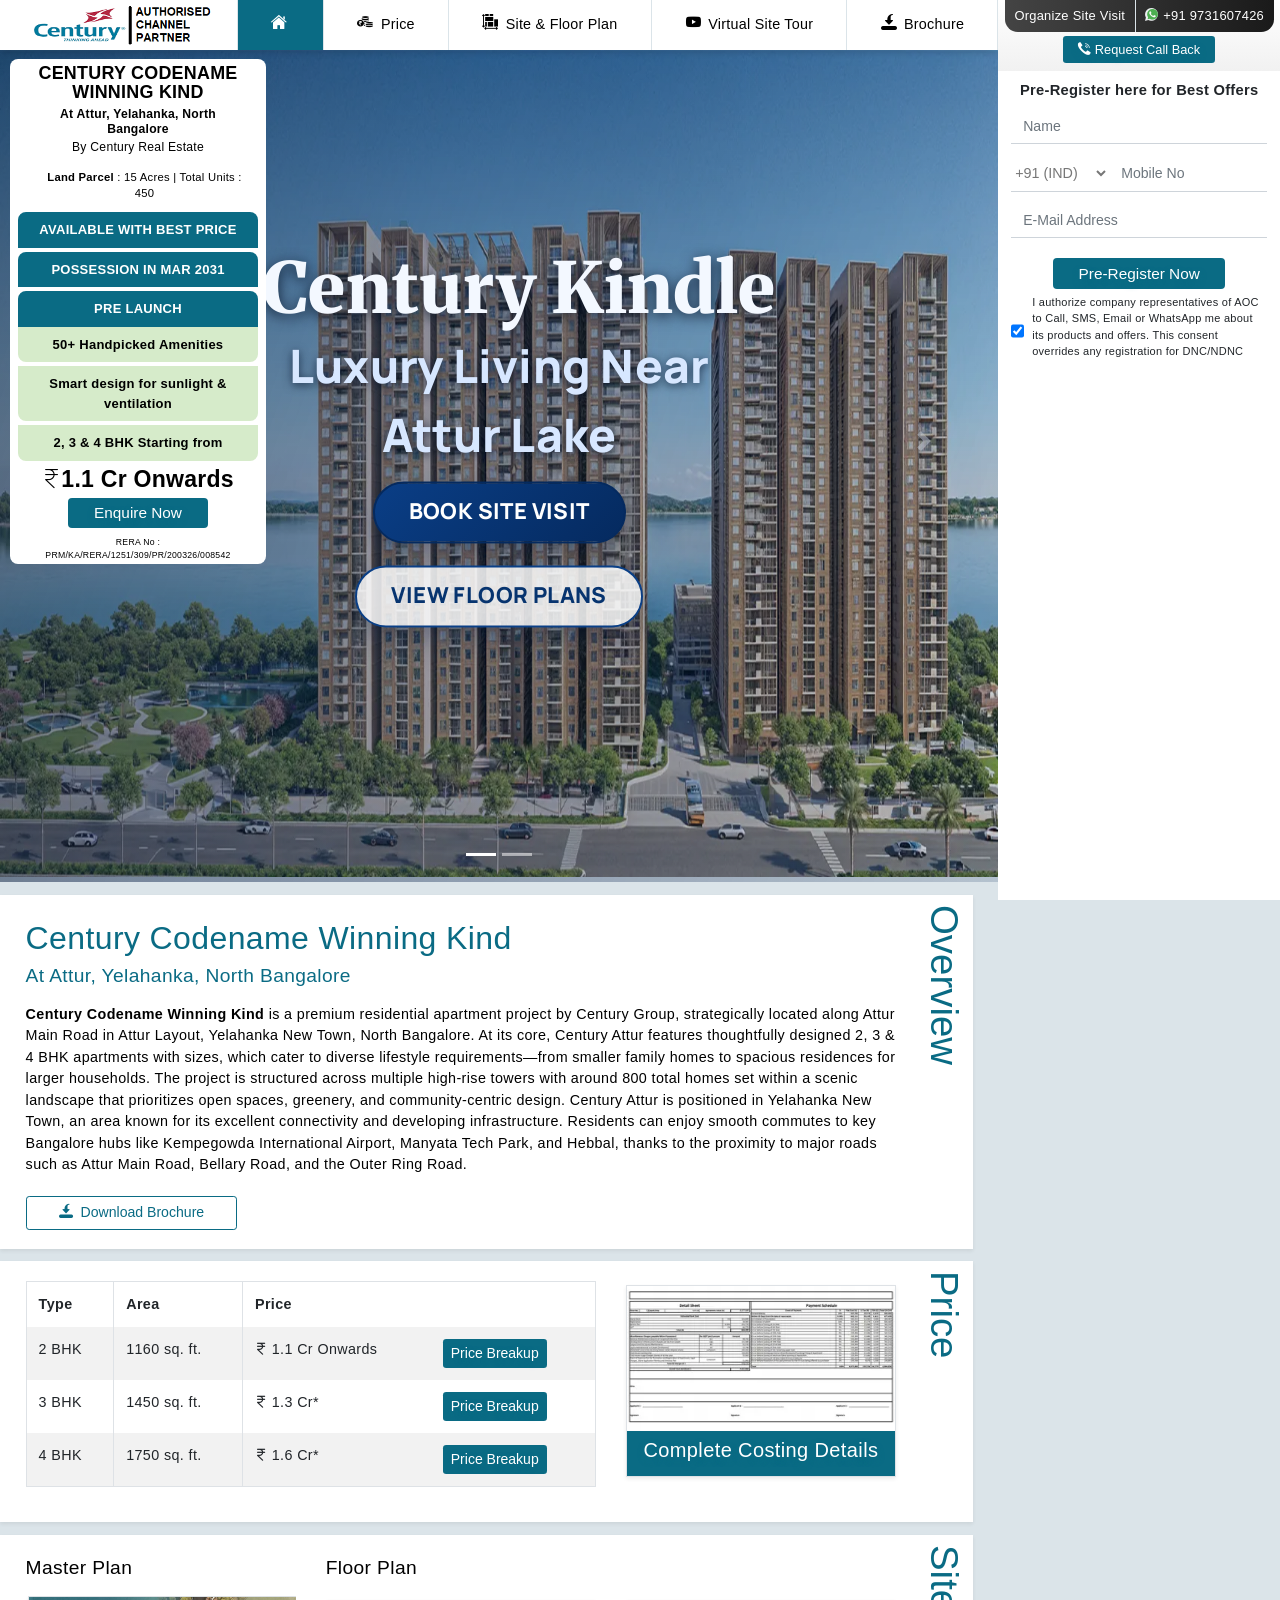
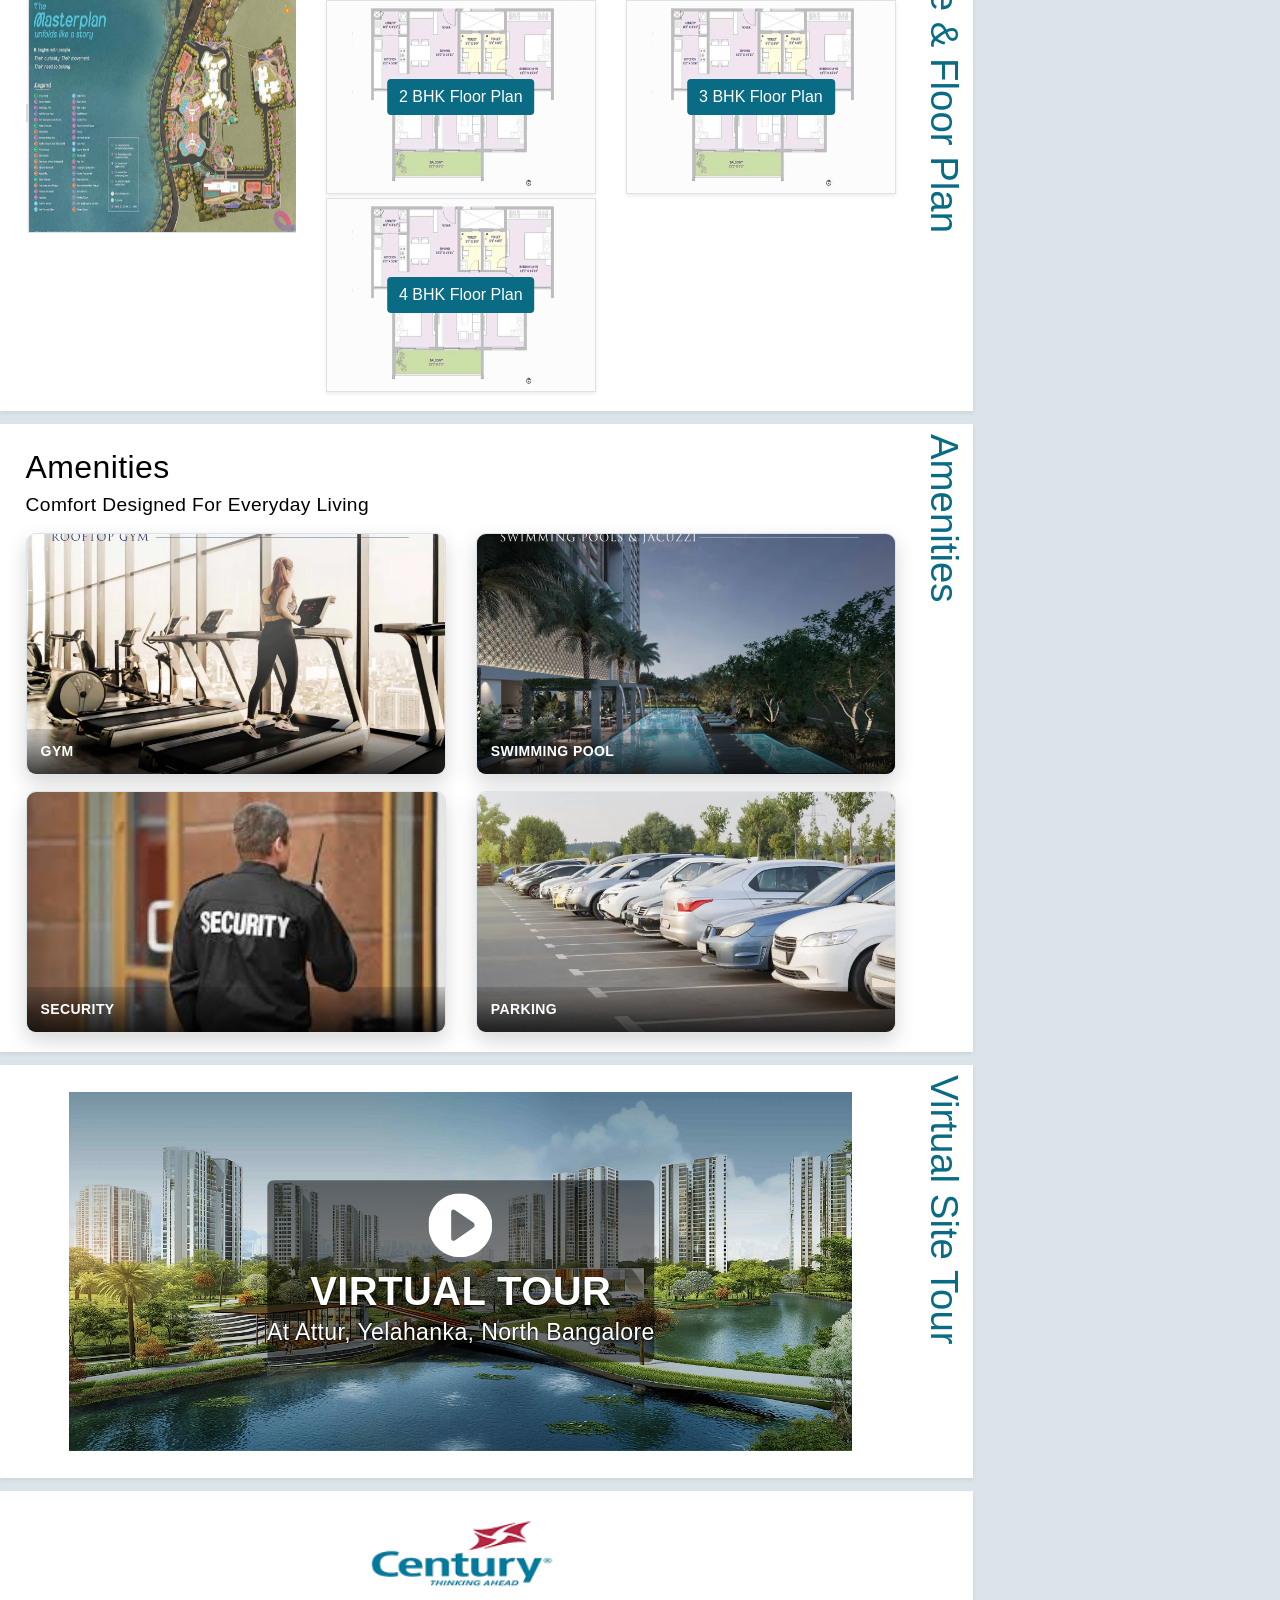
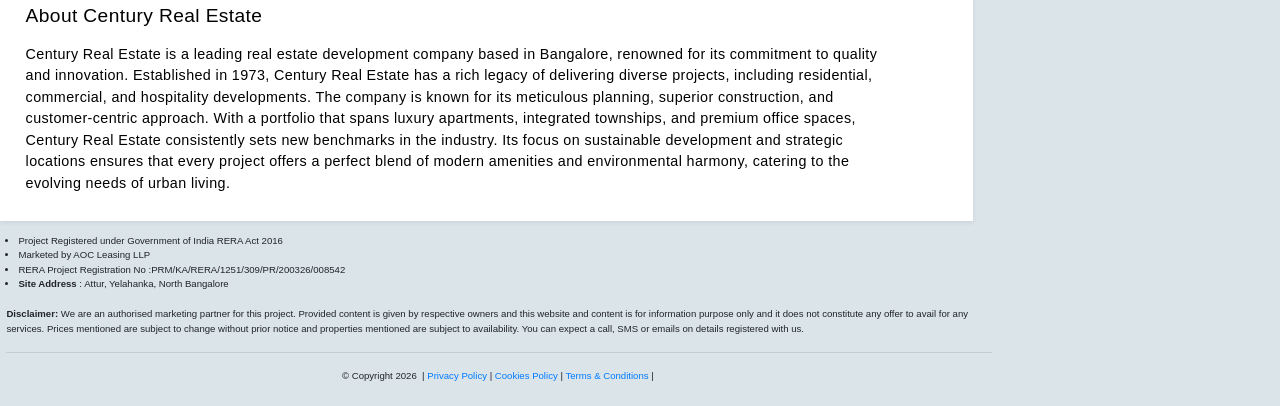
==== commit 03dde5ad: "fgddrgd" ====
--- a/century.html
+++ b/century.html
@@ -18,6 +18,9 @@
     <link rel="dns-prefetch" href="http://zopim.com/" crossorigin>
     <link rel="dns-prefetch" href="http://ipinfo.io/" crossorigin>
     <link rel="dns-prefetch" href="http://cdn.jsdelivr.net/" crossorigin>
+    <link rel="preconnect" href="https://fonts.googleapis.com">
+    <link rel="preconnect" href="https://fonts.gstatic.com" crossorigin>
+    <link href="https://fonts.googleapis.com/css2?family=Merriweather:wght@700;900&family=Manrope:wght@500;700;800&display=swap" rel="stylesheet">
     <link rel="stylesheet" href="site_assets/template_2/css/style.css">
 
     <!-- Google tag (gtag.js) -->
@@ -370,15 +373,33 @@
             animation: Gradient 3s ease infinite;
         }
 
+        #home {
+            position: relative;
+        }
+
+        #home::before {
+            content: "";
+            position: absolute;
+            inset: 0;
+            z-index: 2;
+            pointer-events: none;
+            background: linear-gradient(110deg, rgba(4, 19, 46, .62) 0%, rgba(6, 30, 71, .45) 38%, rgba(8, 39, 86, .18) 100%);
+        }
+
         .hero-banner-content {
             position: absolute;
             top: 50%;
             left: 50%;
             transform: translate(-50%, -50%);
-            z-index: 4;
+            z-index: 5;
             text-align: center;
             width: min(95%, 980px);
-            padding: 0 12px;
+            padding: 16px 20px;
+            border-radius: 20px;
+            background: transparent;
+            border: none;
+            backdrop-filter: none;
+            -webkit-backdrop-filter: none;
         }
 
         @media only screen and (min-width: 992px) {
@@ -426,22 +447,24 @@
         }
 
         .hero-title {
-            font-family: Georgia, "Times New Roman", serif;
+            font-family: "Merriweather", Georgia, "Times New Roman", serif;
             font-size: clamp(44px, 9vw, 100px);
-            font-weight: 700;
-            letter-spacing: .2px;
+            font-weight: 900;
+            letter-spacing: .3px;
             line-height: .98;
-            color: #0f1319;
+            color: #f3f8ff;
             margin-bottom: 18px;
-            text-shadow: 0 1px 0 rgba(255, 255, 255, .35);
+            text-shadow: 0 3px 14px rgba(1, 11, 30, .75);
             white-space: nowrap;
         }
 
         .hero-tagline {
+            font-family: "Manrope", "Segoe UI", Tahoma, sans-serif;
             font-size: clamp(20px, 2.5vw, 44px);
-            font-weight: 700;
-            color: #181c22;
+            font-weight: 800;
+            color: #d7e7ff;
             margin-bottom: 30px;
+            text-shadow: 0 2px 10px rgba(3, 15, 40, .7);
         }
 
         @media only screen and (min-width: 992px) {
@@ -476,41 +499,47 @@
         }
 
         .hero-cta {
+            font-family: "Manrope", "Segoe UI", Tahoma, sans-serif;
             min-width: 230px;
             min-height: 62px;
             border-radius: 999px;
-            font-size: 24px;
-            font-weight: 700;
+            font-size: 22px;
+            font-weight: 800;
             letter-spacing: .4px;
             text-transform: uppercase;
             padding: 12px 34px;
-            transition: all .25s ease;
+            transition: transform .25s ease, box-shadow .25s ease, background-color .25s ease, color .25s ease, border-color .25s ease;
+            box-shadow: 0 12px 24px rgba(2, 23, 59, .28);
         }
 
         .hero-cta-primary {
-            background: #0698b2;
-            border: 2px solid #0698b2;
+            background: linear-gradient(135deg, #0a3e86, #052a5f);
+            border: 2px solid #052a5f;
             color: #ffffff;
         }
 
         .hero-cta-primary:hover,
         .hero-cta-primary:focus {
             color: #ffffff;
-            background: #0489a0;
-            border-color: #0489a0;
+            background: linear-gradient(135deg, #0d4d9f, #08326f);
+            border-color: #08326f;
+            transform: translateY(-2px);
+            box-shadow: 0 16px 28px rgba(2, 24, 64, .38);
         }
 
         .hero-cta-secondary {
-            background: rgba(255, 255, 255, .55);
-            border: 2px solid #05839a;
-            color: #05839a;
+            background: rgba(255, 255, 255, .83);
+            border: 2px solid #0a3f86;
+            color: #07346f;
         }
 
         .hero-cta-secondary:hover,
         .hero-cta-secondary:focus {
-            background: rgba(255, 255, 255, .8);
-            color: #046f83;
-            border-color: #046f83;
+            background: #ffffff;
+            color: #052a5f;
+            border-color: #052a5f;
+            transform: translateY(-2px);
+            box-shadow: 0 16px 28px rgba(4, 33, 76, .24);
         }
 
         @media only screen and (max-width: 767px) {
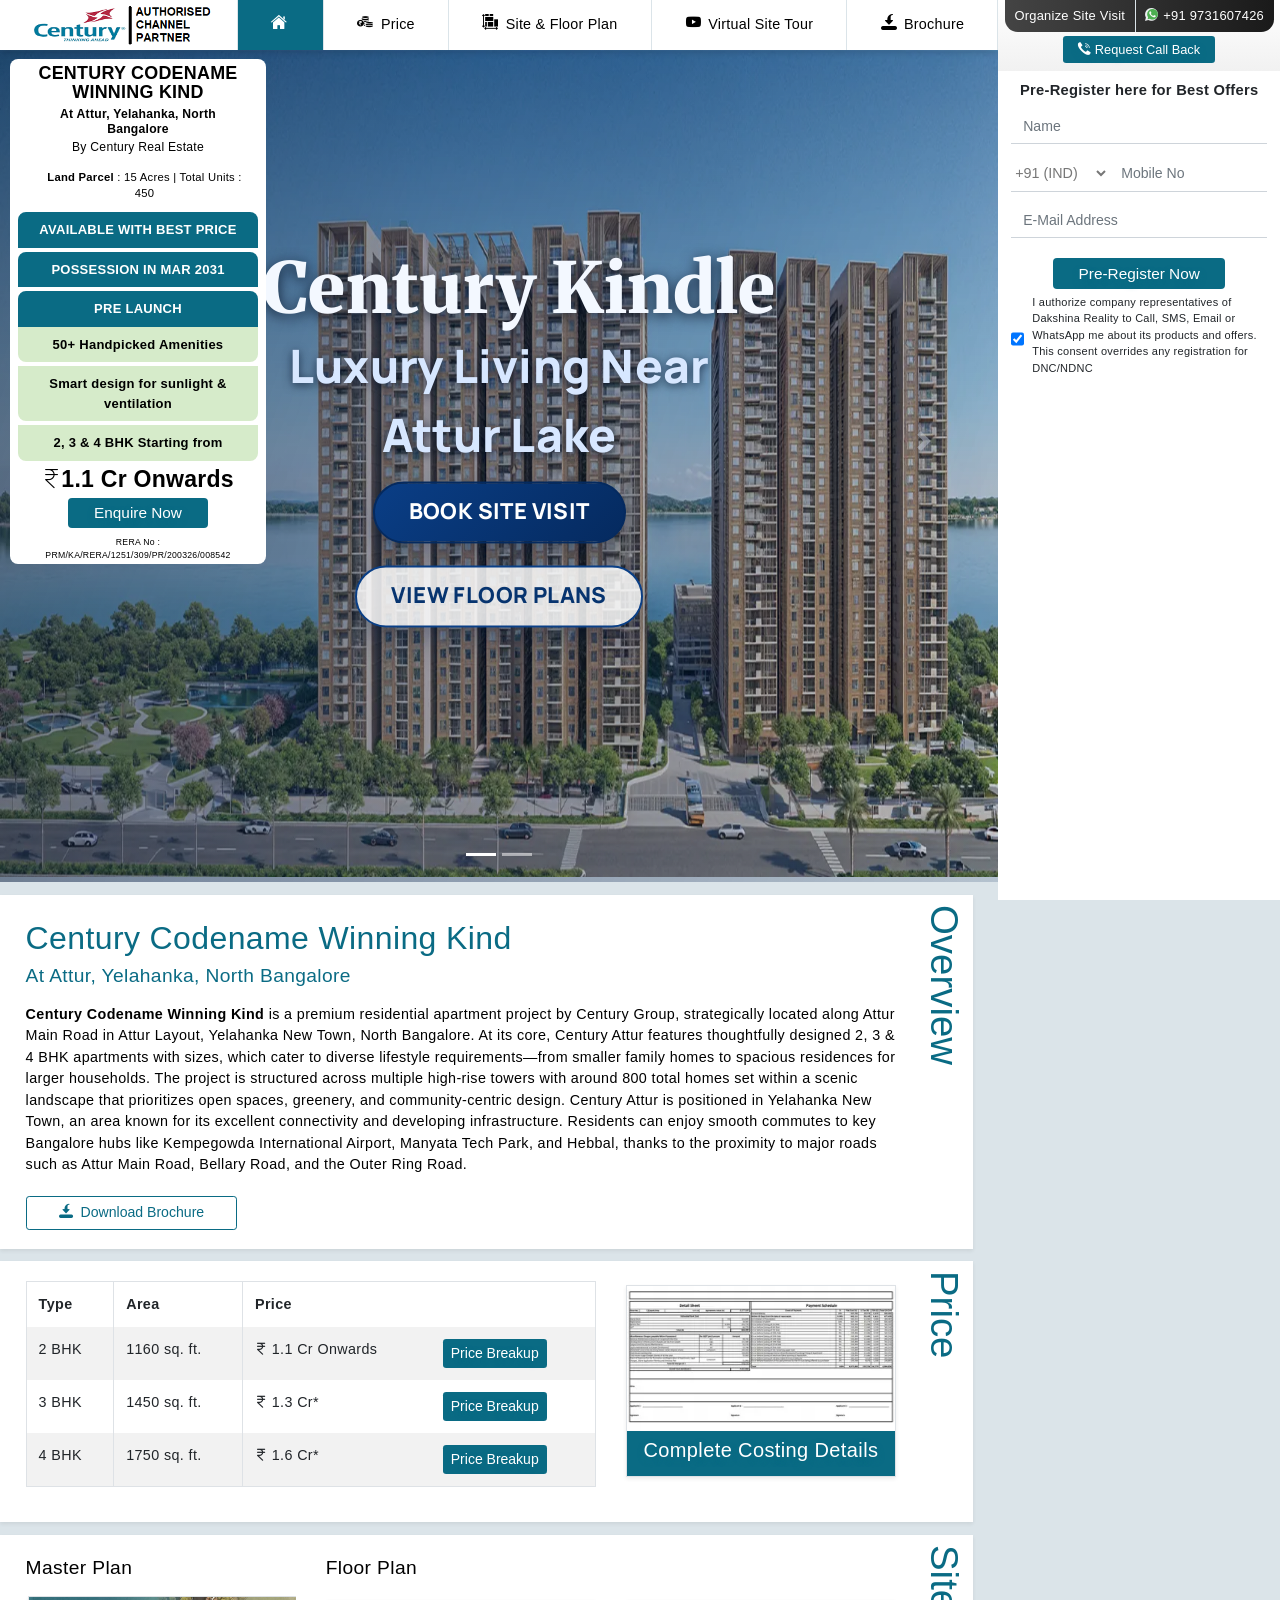
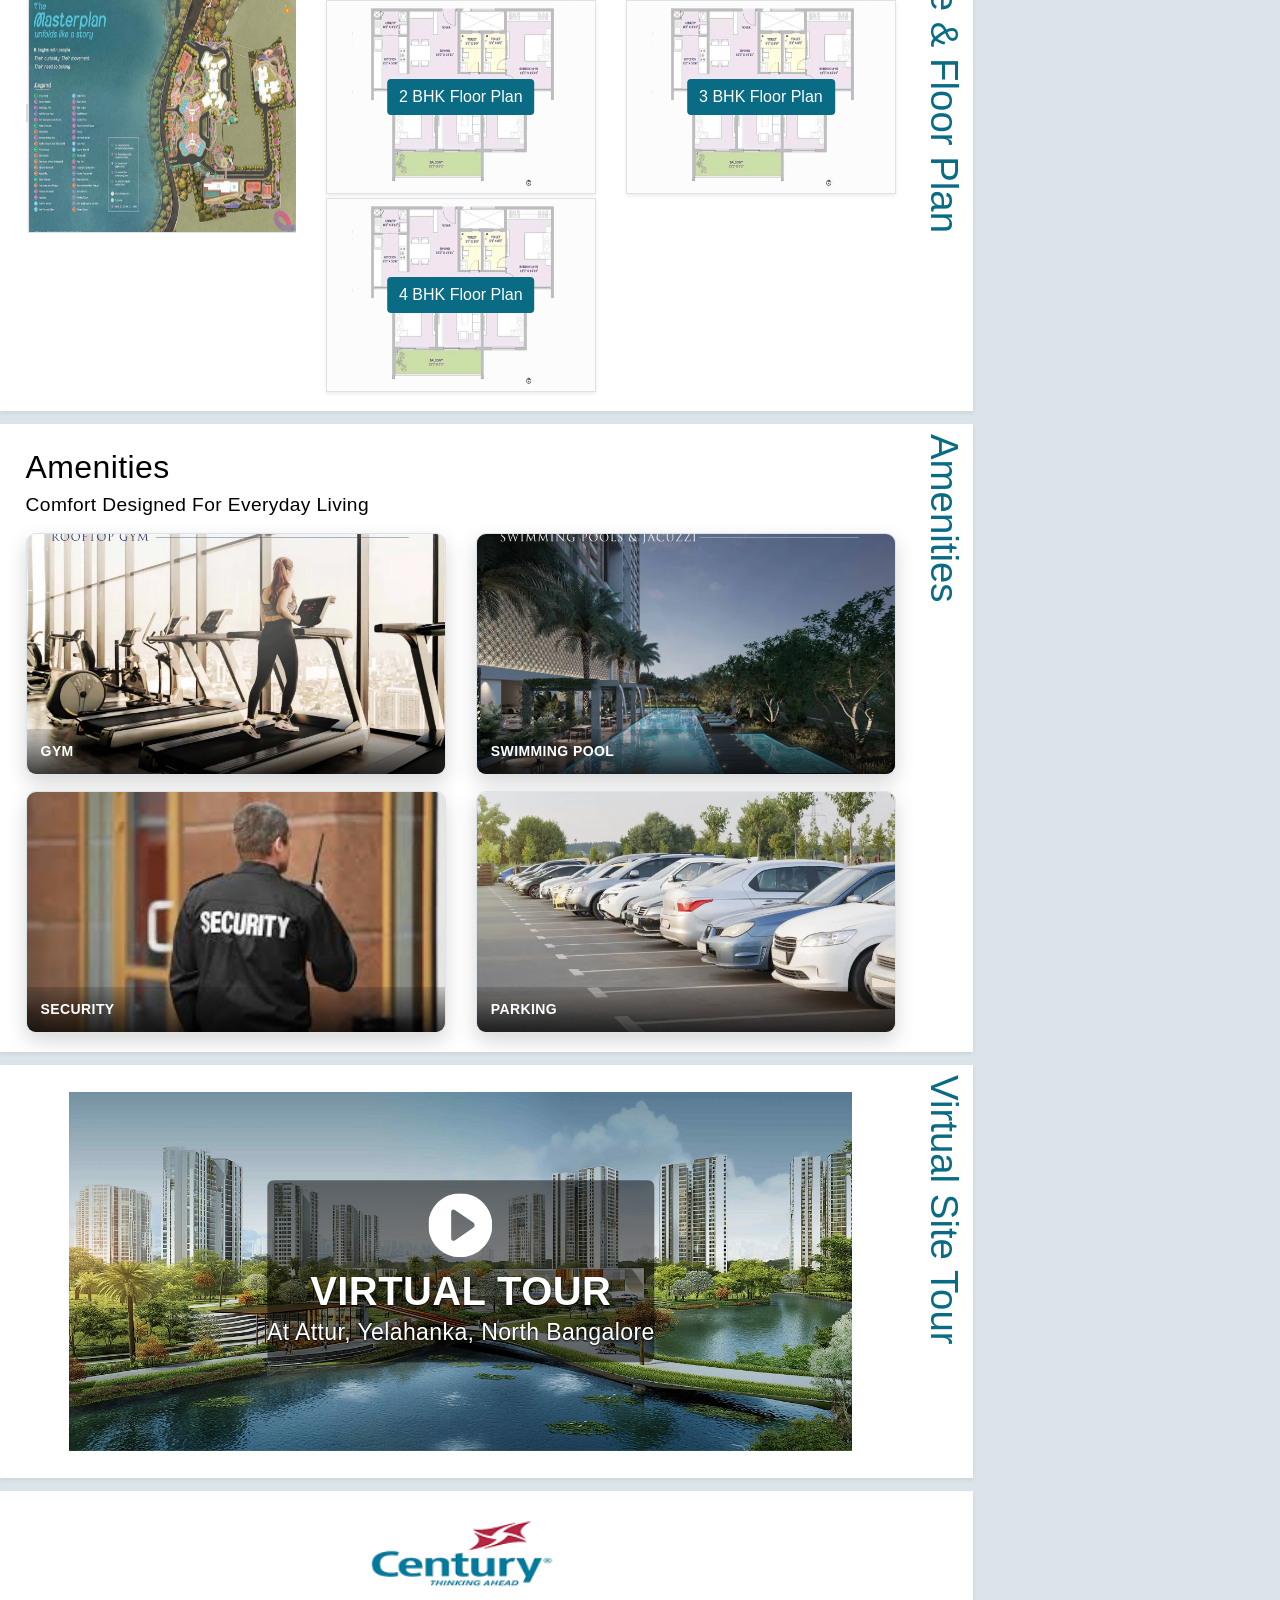
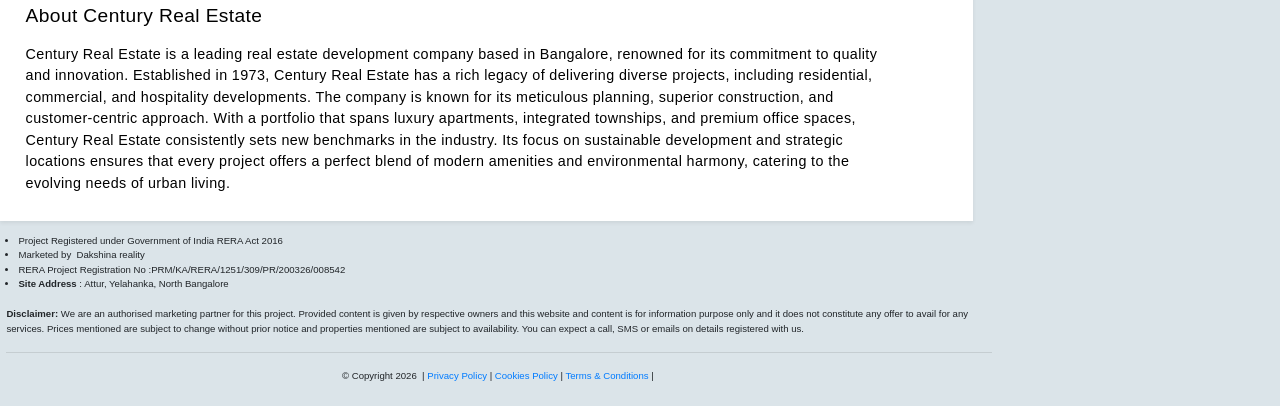
==== commit 4e226d65: "Dhdr" ====
--- a/century.html
+++ b/century.html
@@ -919,7 +919,7 @@
                     <button type="button" name="enq_formBtn" class="btn btn-info micro-form-btn mt-2 effetMoveGradient" onclick="complete_enquiry_form_with_thanks('user_name_1','user_email_1','user_mobile_1','suc_fm_msg_1','>PRE_REGISTER_Now');return false;">Pre-Register Now</button>
                     <div class="form-group" style="display:flex;margin-top:5px">
                         <input type="checkbox" name="consent" id="consent_2" checked />
-                        <label style="font-size: 11px;text-align: left;padding-left: 8px;">I authorize company representatives of AOC to Call, SMS, Email or WhatsApp me about its products and offers. This consent overrides any registration for DNC/NDNC</label>
+                        <label style="font-size: 11px;text-align: left;padding-left: 8px;">I authorize company representatives of Dakshina Reality to Call, SMS, Email or WhatsApp me about its products and offers. This consent overrides any registration for DNC/NDNC</label>
                     </div>
                 </form>
             </div>
@@ -967,7 +967,7 @@
                                         <button type="button" name="enq_formBtn" class="btn btn-info micro-form-btn effetGradient effectScale" onclick="complete_enquiry_form_with_thanks('user_name_12','user_email_12','user_mobile_12','suc_fm_msg_12','>Get_Instant_Call_Back');return false;">Get Instant Call Back</button>
                                         <div class="form-group" style="display:flex;margin-top:5px">
                                             <input type="checkbox" name="consent" id="consent" checked />
-                                            <label style="font-size: 11px;text-align: left;padding-left: 8px;">I authorize company representatives of AOC to Call, SMS, Email or WhatsApp me about its products and offers. This consent overrides any registration for DNC/NDNC</label>
+                                            <label style="font-size: 11px;text-align: left;padding-left: 8px;">I authorize company representatives of Dakshina Reality to Call, SMS, Email or WhatsApp me about its products and offers. This consent overrides any registration for DNC/NDNC</label>
                                         </div>
                                     </form>
                                 </div>
@@ -1004,7 +1004,7 @@
     <footer class="disclaimer pload">
         <ul style="padding-left: 12px;">
             <li>Project Registered under Government of India RERA Act 2016</li>
-            <li>Marketed by&nbsp;AOC Leasing LLP</li>
+            <li>Marketed by&nbsp; Dakshina reality</li>
             <li>
                 RERA Project Registration No :PRM/KA/RERA/1251/309/PR/200326/008542
             </li>
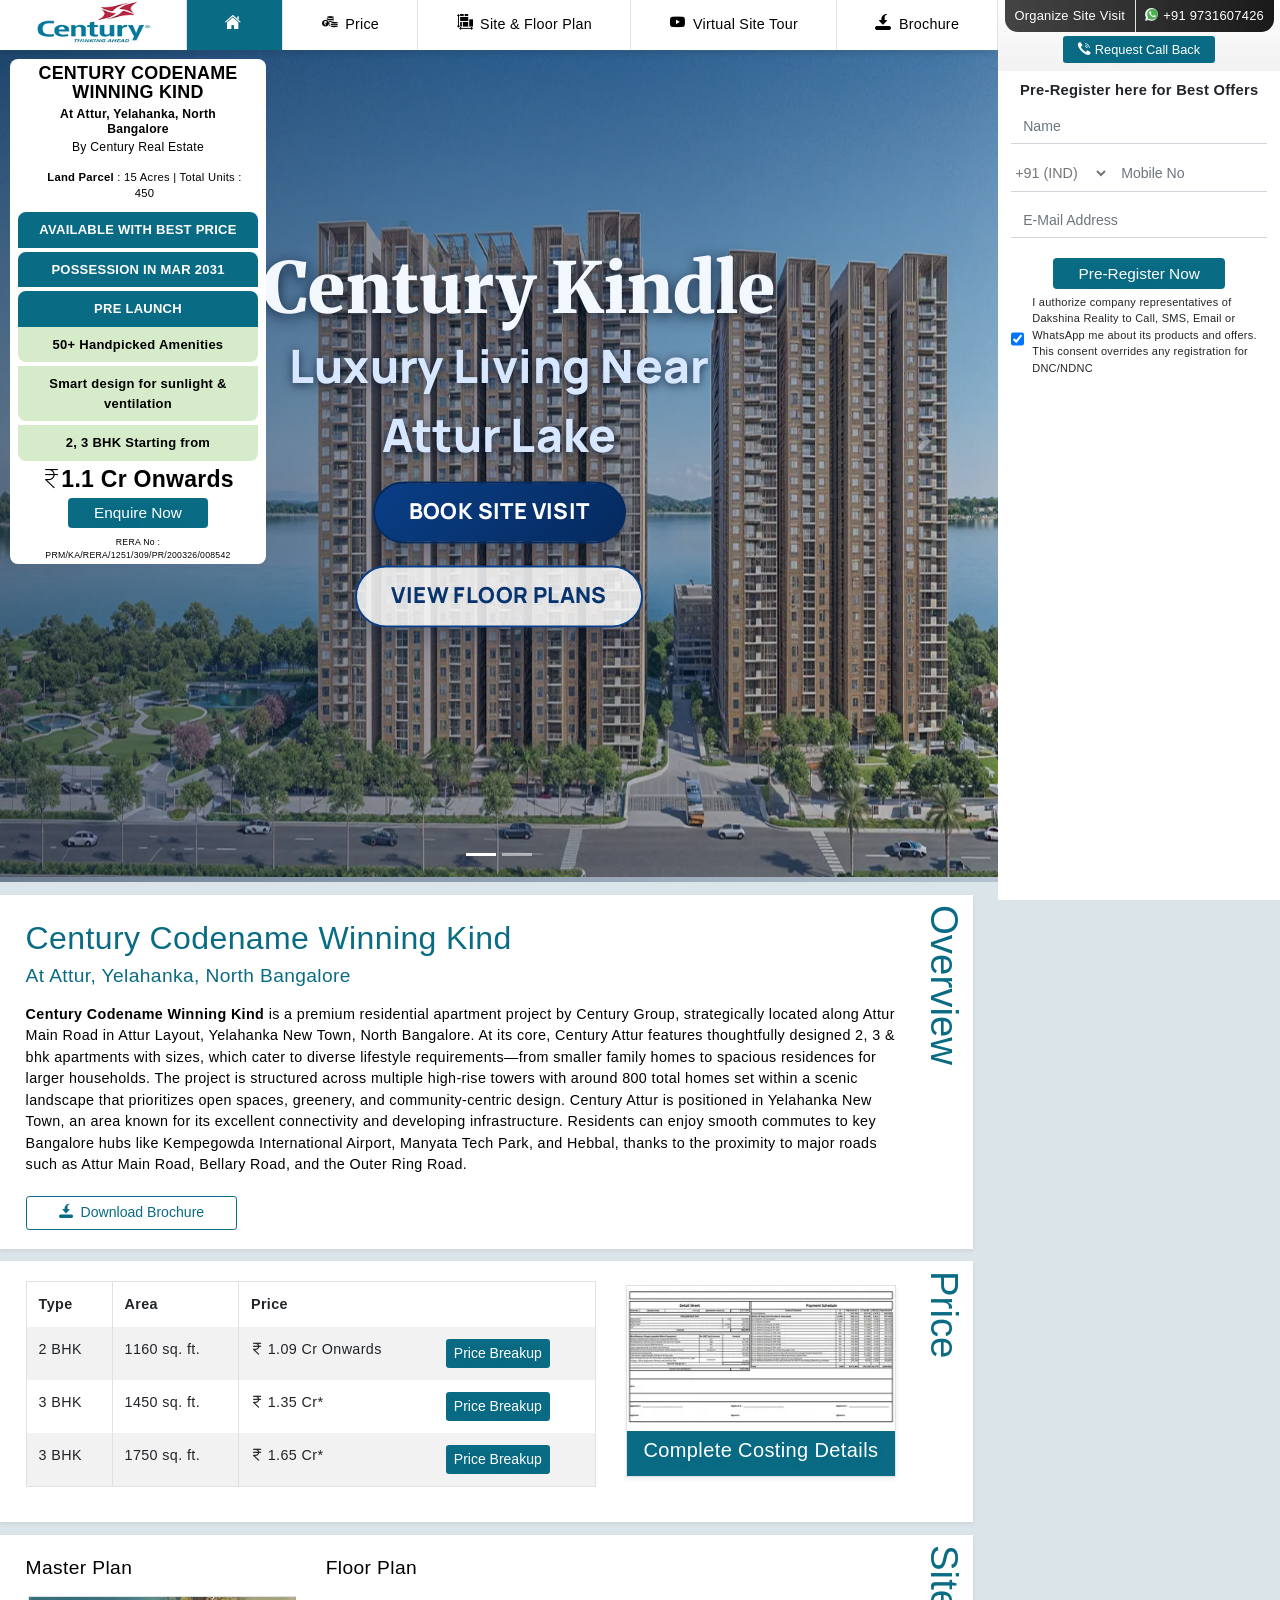
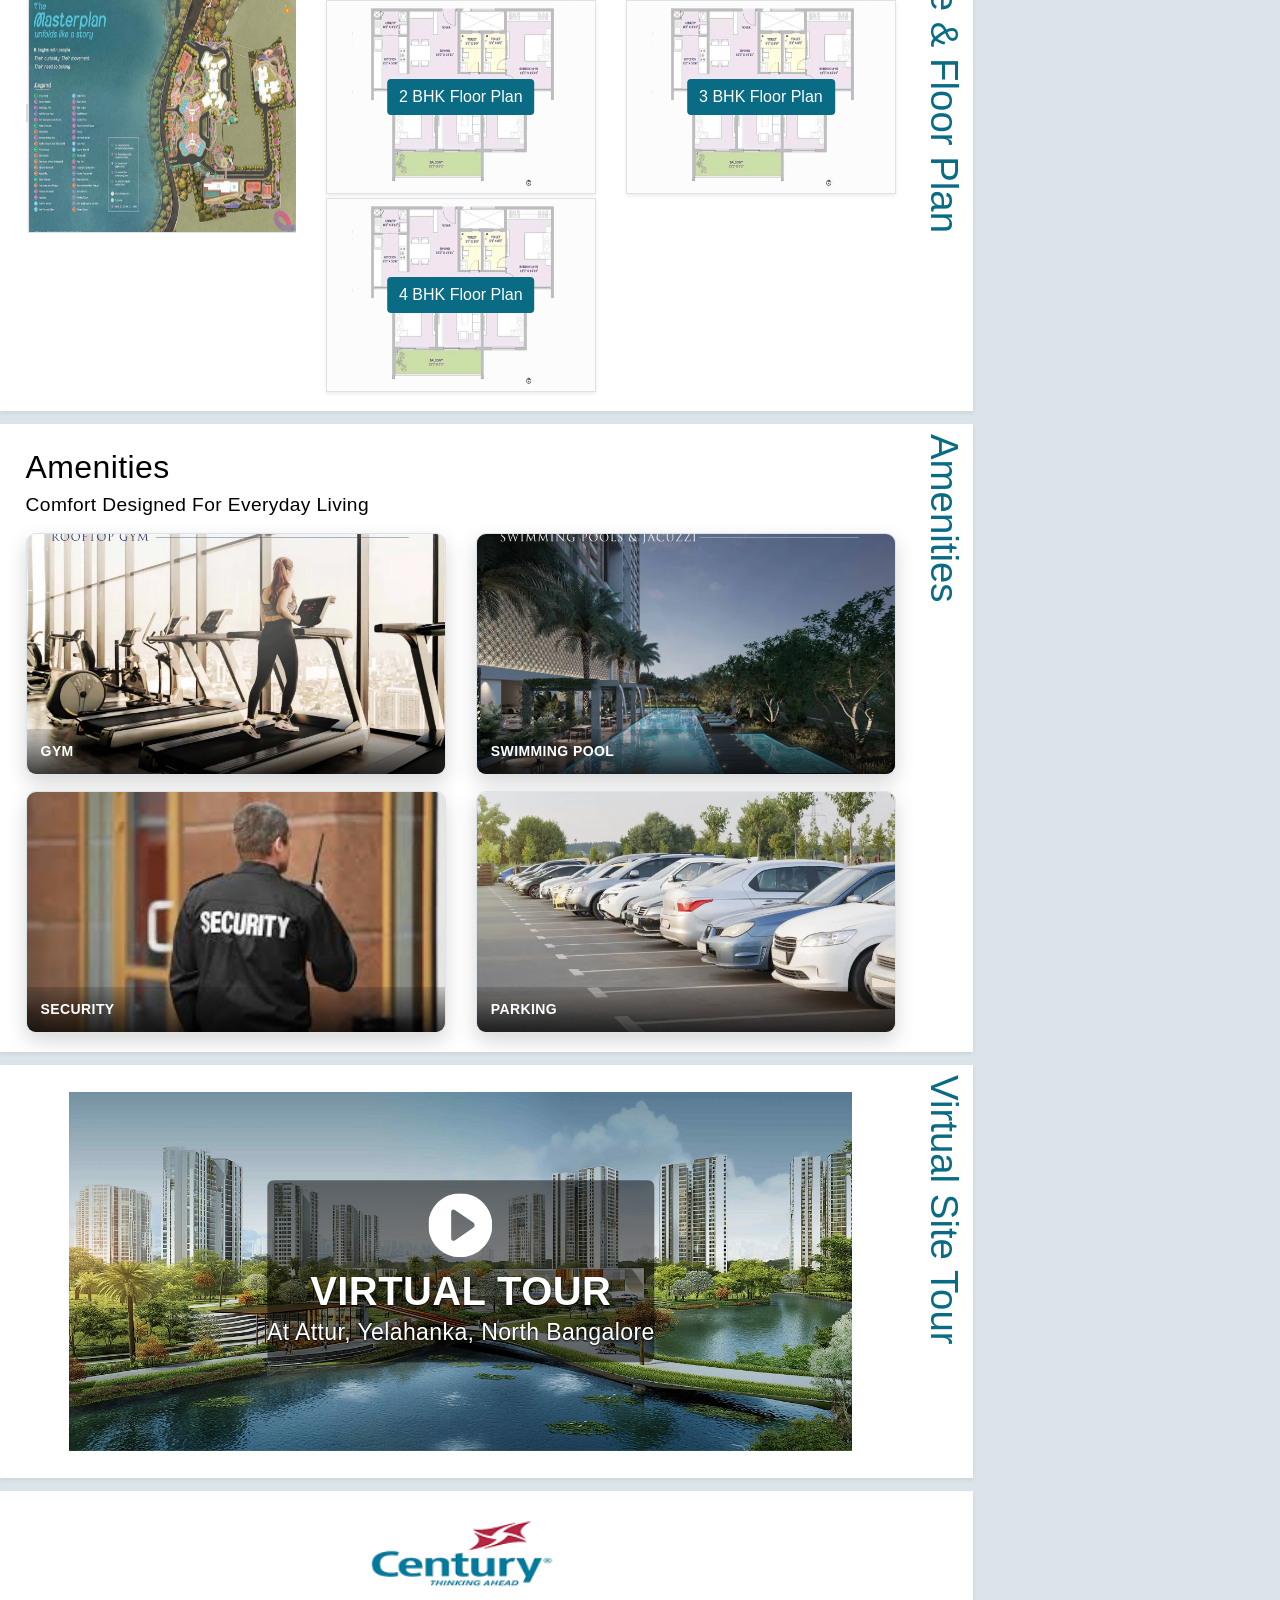
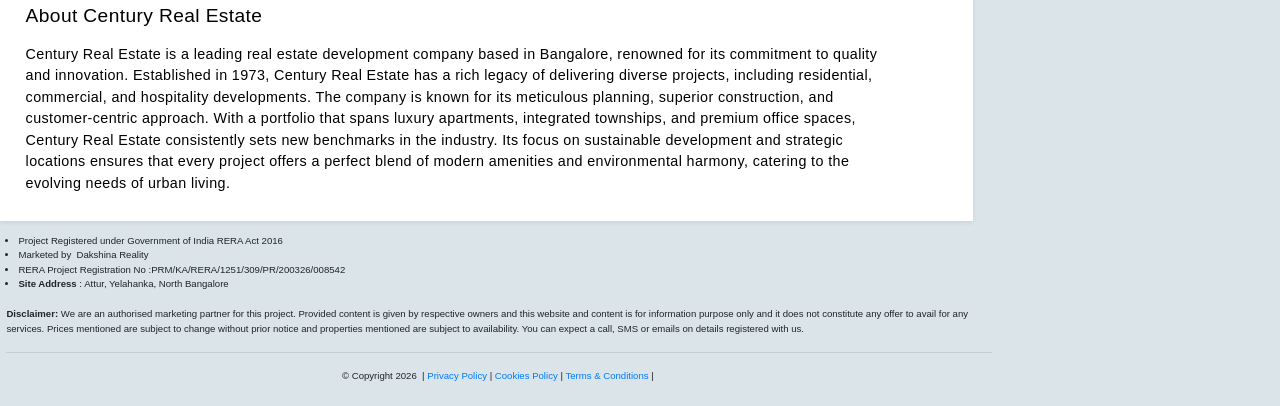
==== commit f1c69cb3: "regrg" ====
--- a/century.html
+++ b/century.html
@@ -570,7 +570,7 @@
     <header class="micro-nav fixed-top pload">
         <nav class="navbar navbar-expand-lg navbar-light bg-white micro-navbar">
             <a class="navbar-brand" href="#" onclick="return false">
-                <img src="assets/media/developer/1722575689_images.png" class="logo"></a>
+                <img src="assets/media/developer/logo.png" class="logo"></a>
             <button class="navbar-toggler" type="button" data-toggle="collapse" data-target="#navbarNav" aria-controls="navbarNav" aria-expanded="false" aria-label="Toggle navigation">
                 <span class="navbar-toggler-icon"></span>
             </button>
@@ -677,7 +677,7 @@
             </div>
 
             <div class="offer offer-bottom overflow-hidden mb-1 mx-1 mx-md-0">
-                <span class="animated bounceIn infinite d-block" style="animation-duration: 3s;"> 2, 3 & 4 BHK Starting from </span>
+                <span class="animated bounceIn infinite d-block" style="animation-duration: 3s;"> 2, 3 BHK Starting from </span>
             </div>
             <span class="pro-price"><i class="mi mi-rs-light info-icon"></i>1.1 Cr Onwards <small></small></span>
             <button class="btn btn-info micro-form-btn enqModal effetMoveGradient effectScale" data-form="lg" data-title="Mail me pricing details" data-btn="Send now" data-enquiry="Enquire Now" data-redirect="enquiry" data-toggle="modal" data-target="#enqModal">Enquire Now</button>
@@ -691,7 +691,7 @@
             <span class="d-block section-heading-sub color-primary text-capitalize">At Attur, Yelahanka, North Bangalore</span>
             <p>
                 <p><strong>Century Codename Winning Kind</strong> is a premium residential apartment project by Century Group, strategically located along Attur Main Road in Attur Layout, Yelahanka New Town, North Bangalore. At its core, Century Attur features
-                    thoughtfully designed 2, 3 &amp; 4 BHK apartments with sizes, which cater to diverse lifestyle requirements&mdash;from smaller family homes to spacious residences for larger households. The project is structured across multiple high-rise
+                    thoughtfully designed 2, 3 &amp; bhk apartments with sizes, which cater to diverse lifestyle requirements&mdash;from smaller family homes to spacious residences for larger households. The project is structured across multiple high-rise
                     towers with around 800 total homes set within a scenic landscape that prioritizes open spaces, greenery, and community-centric design. Century Attur is positioned in Yelahanka New Town, an area known for its excellent connectivity
                     and developing infrastructure. Residents can enjoy smooth commutes to key Bangalore hubs like Kempegowda International Airport, Manyata Tech Park, and Hebbal, thanks to the proximity to major roads such as Attur Main Road, Bellary
                     Road, and the Outer Ring Road.</p>
@@ -717,19 +717,19 @@
                             <tr>
                                 <td class="border border-left-0 border-top-0 border-bottom-0 price-type">2 BHK</td>
                                 <td class="border border-left-0 border-top-0 border-bottom-0 price-carpet">1160 sq. ft.</td>
-                                <td class="price-amt"><i class="mi mi-rs-light"></i> 1.1 Cr Onwards</td>
+                                <td class="price-amt"><i class="mi mi-rs-light"></i> 1.09 Cr Onwards</td>
                                 <td><button class="btn btn-sm btn-info effetGradient effectScale enqModal" data-form="lg" data-title="Send me costing details" data-btn="Send now" data-enquiry="Request Price" data-redirect="floorplan" data-toggle="modal" data-target="#enqModal">Price Breakup</button></td>
                             </tr>
                             <tr>
                                 <td class="border border-left-0 border-top-0 border-bottom-0 price-type">3 BHK</td>
                                 <td class="border border-left-0 border-top-0 border-bottom-0 price-carpet">1450 sq. ft.</td>
-                                <td class="price-amt"><i class="mi mi-rs-light"></i> 1.3 Cr*</td>
+                                <td class="price-amt"><i class="mi mi-rs-light"></i> 1.35 Cr*</td>
                                 <td><button class="btn btn-sm btn-info effetGradient effectScale enqModal" data-form="lg" data-title="Send me costing details" data-btn="Send now" data-enquiry="Request Price" data-redirect="floorplan" data-toggle="modal" data-target="#enqModal">Price Breakup</button></td>
                             </tr>
                             <tr>
-                                <td class="border border-left-0 border-top-0 border-bottom-0 price-type">4 BHK</td>
+                                <td class="border border-left-0 border-top-0 border-bottom-0 price-type">3 BHK</td>
                                 <td class="border border-left-0 border-top-0 border-bottom-0 price-carpet">1750 sq. ft.</td>
-                                <td class="price-amt"><i class="mi mi-rs-light"></i> 1.6 Cr*</td>
+                                <td class="price-amt"><i class="mi mi-rs-light"></i> 1.65 Cr*</td>
                                 <td><button class="btn btn-sm btn-info effetGradient effectScale enqModal" data-form="lg" data-title="Send me costing details" data-btn="Send now" data-enquiry="Request Price" data-redirect="floorplan" data-toggle="modal" data-target="#enqModal">Price Breakup</button></td>
                             </tr>
                         </tbody>
@@ -882,7 +882,7 @@
 
 
         <section class="section shadow-sm lazyload" id="developer">
-            <div class="d-block pt-2 pb-1 text-center"> <img src="assets/media/developer/1722575689_cent-logo.png" style="max-width: 350px;height: 80px; display: inline-block;    object-fit: contain;"> </div> <span class="d-block section-heading-sub text-capitalize">About Century Real Estate</span>
+            <div class="d-block pt-2 pb-1 text-center"> <img src="assets/media/developer/logo.png" style="max-width: 350px;height: 80px; display: inline-block;    object-fit: contain;"> </div> <span class="d-block section-heading-sub text-capitalize">About Century Real Estate</span>
             <p>
                 <p>Century Real Estate is a leading real estate development company based in Bangalore, renowned for its commitment to quality and innovation. Established in 1973, Century Real Estate has a rich legacy of delivering diverse projects, including
                     residential, commercial, and hospitality developments. The company is known for its meticulous planning, superior construction, and customer-centric approach. With a portfolio that spans luxury apartments, integrated townships, and
@@ -1004,7 +1004,7 @@
     <footer class="disclaimer pload">
         <ul style="padding-left: 12px;">
             <li>Project Registered under Government of India RERA Act 2016</li>
-            <li>Marketed by&nbsp; Dakshina reality</li>
+            <li>Marketed by&nbsp; Dakshina Reality</li>
             <li>
                 RERA Project Registration No :PRM/KA/RERA/1251/309/PR/200326/008542
             </li>
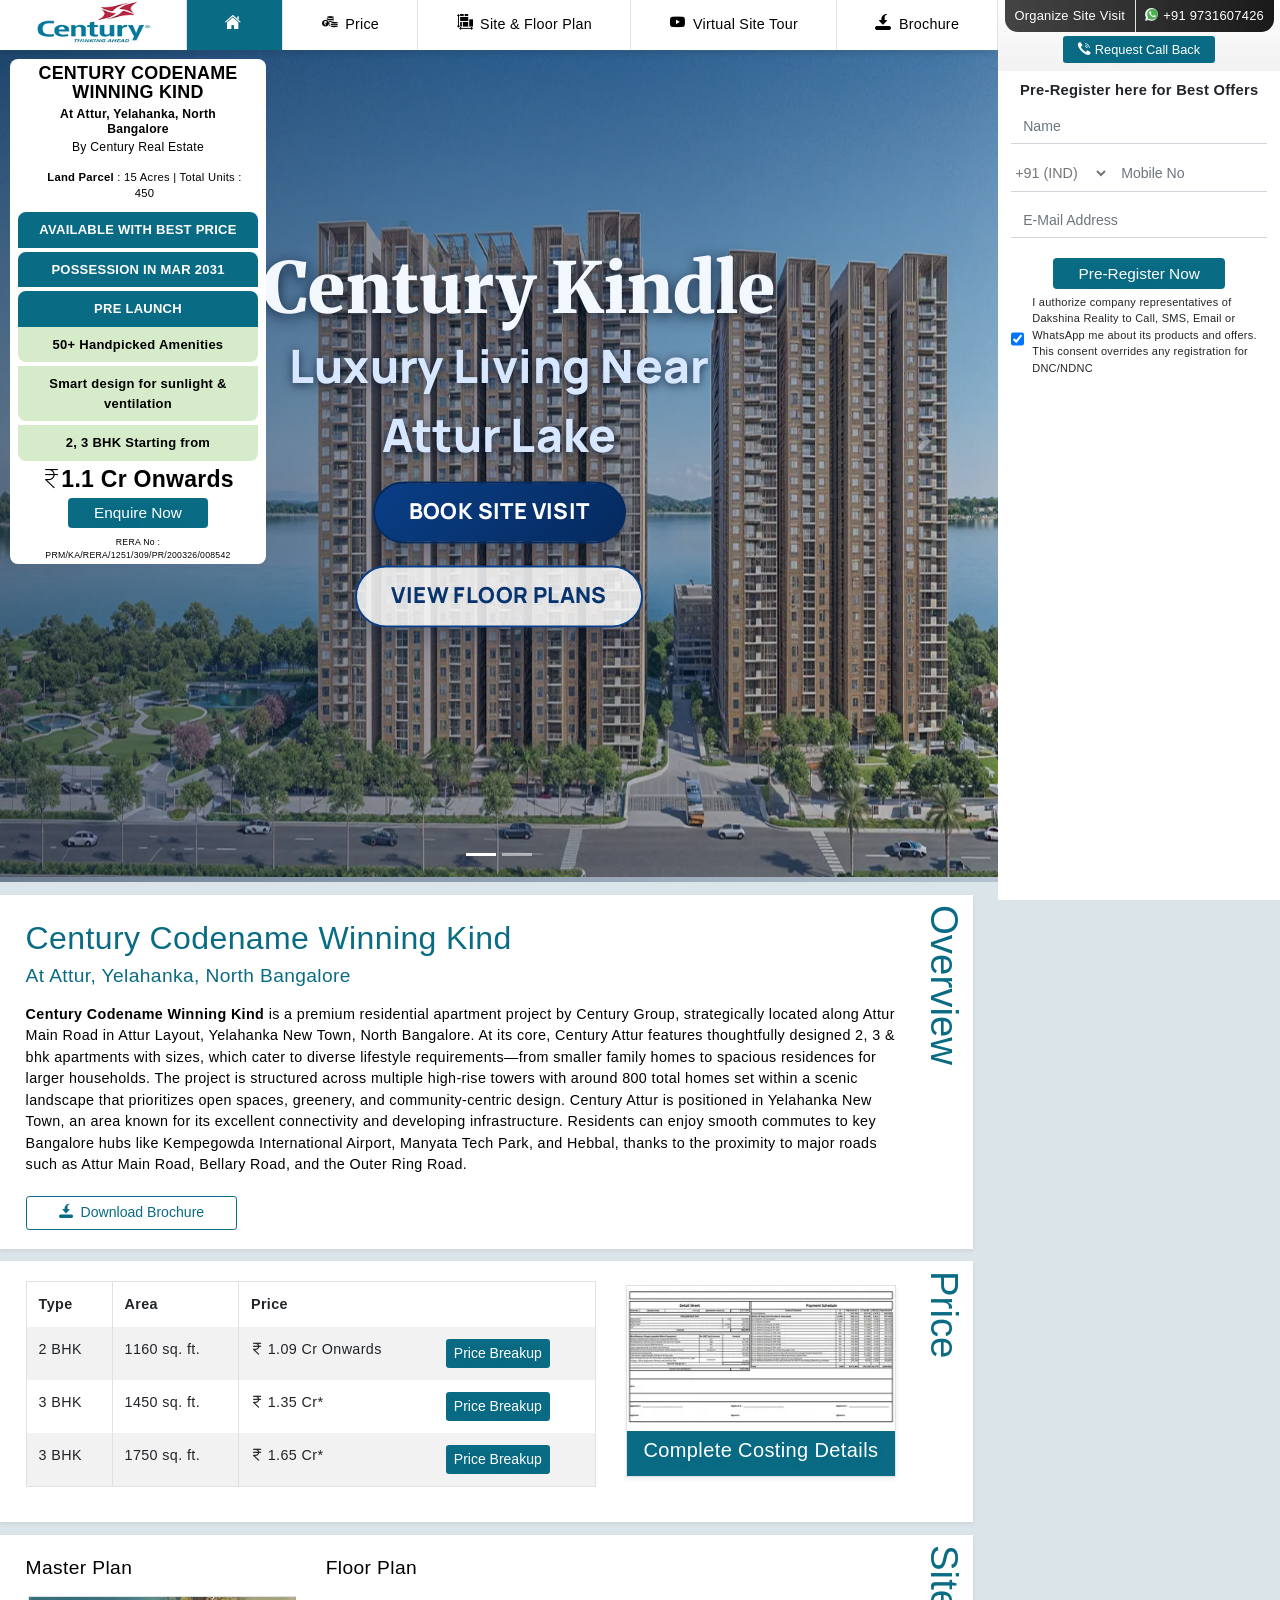
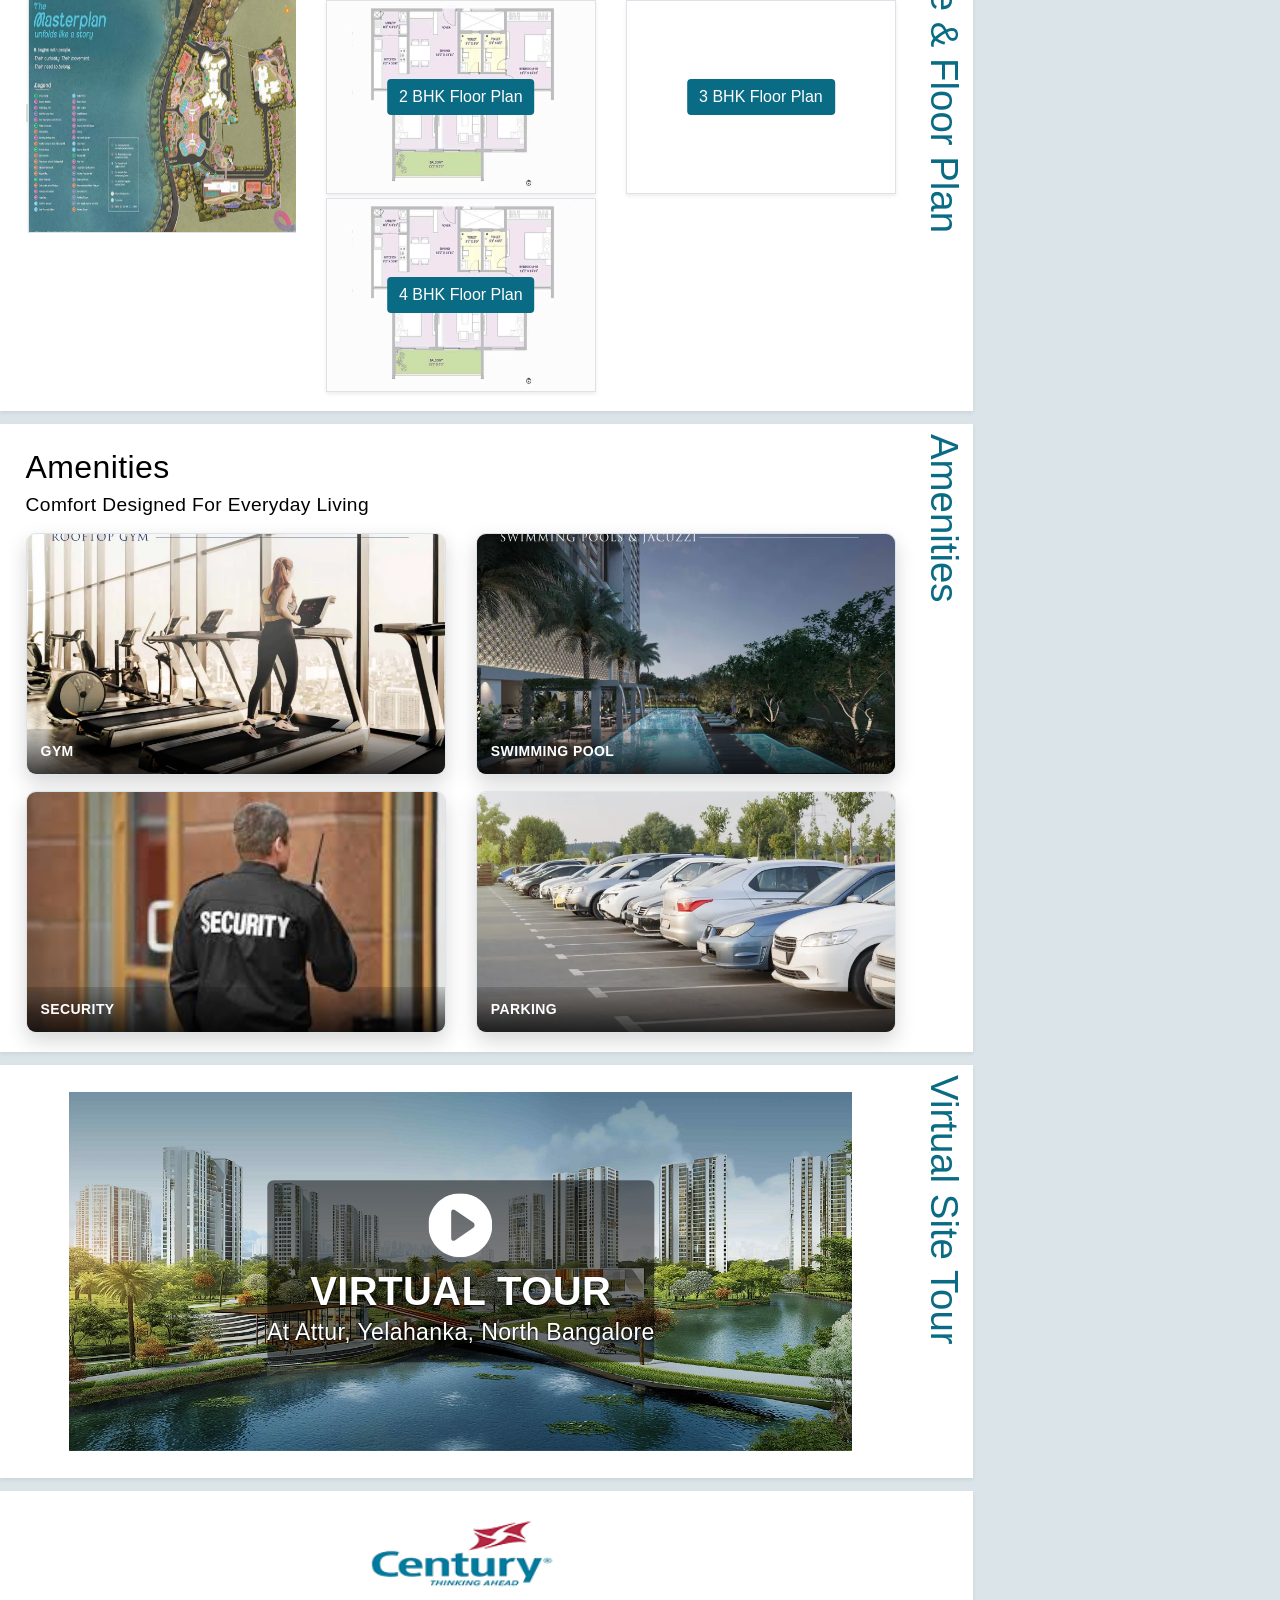
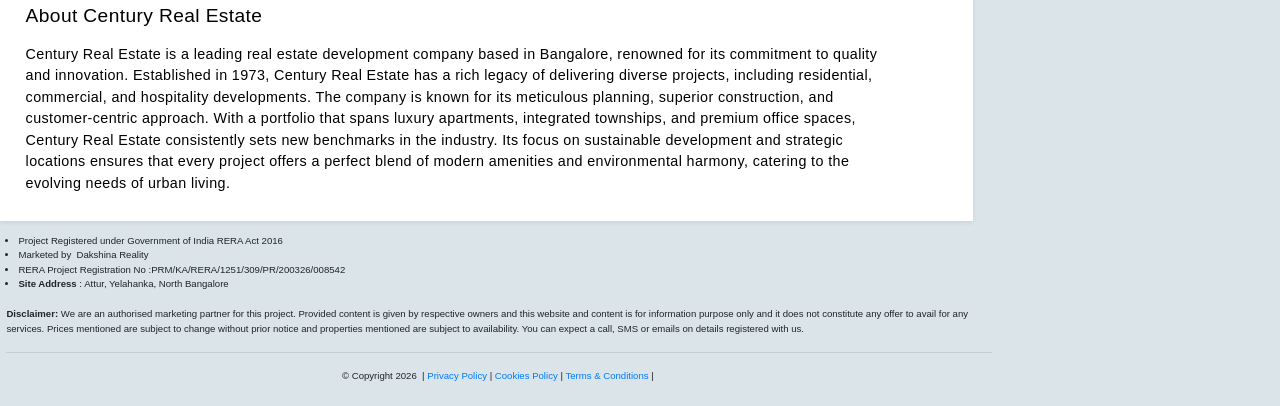
==== commit a84c76b9: "dggrd" ====
--- a/century.html
+++ b/century.html
@@ -245,7 +245,7 @@
 <body data-spy="scroll" data-target="#navbarNav">
     <div id="loader">
         <span class="loader-text">
-            <img src="assets/media/developer/1722575689_images.png" class="loader-logo">
+            <img src="assets/media/developer/logo.png" class="loader-logo">
         </span>
     </div>
     <style>
@@ -944,7 +944,7 @@
                                     <li><i class="mi mi-support-price"></i><span>Unmatched Price</span></li>
                                 </ul>
                             </div>
-                            <div class="flex-fill align-self-center"> <img src="assets/media/developer/1722575689_images.png" class="modal-logo"> <span class="modal-title-secondary">Register here and Avail the <span class="text-danger">Best Offers!!</span></span>
+                            <div class="flex-fill align-self-center"> <img src="assets/media/developer/logo.png" class="modal-logo"> <span class="modal-title-secondary">Register here and Avail the <span class="text-danger">Best Offers!!</span></span>
 
 
                                 <div id="suc_fm_msg_12">
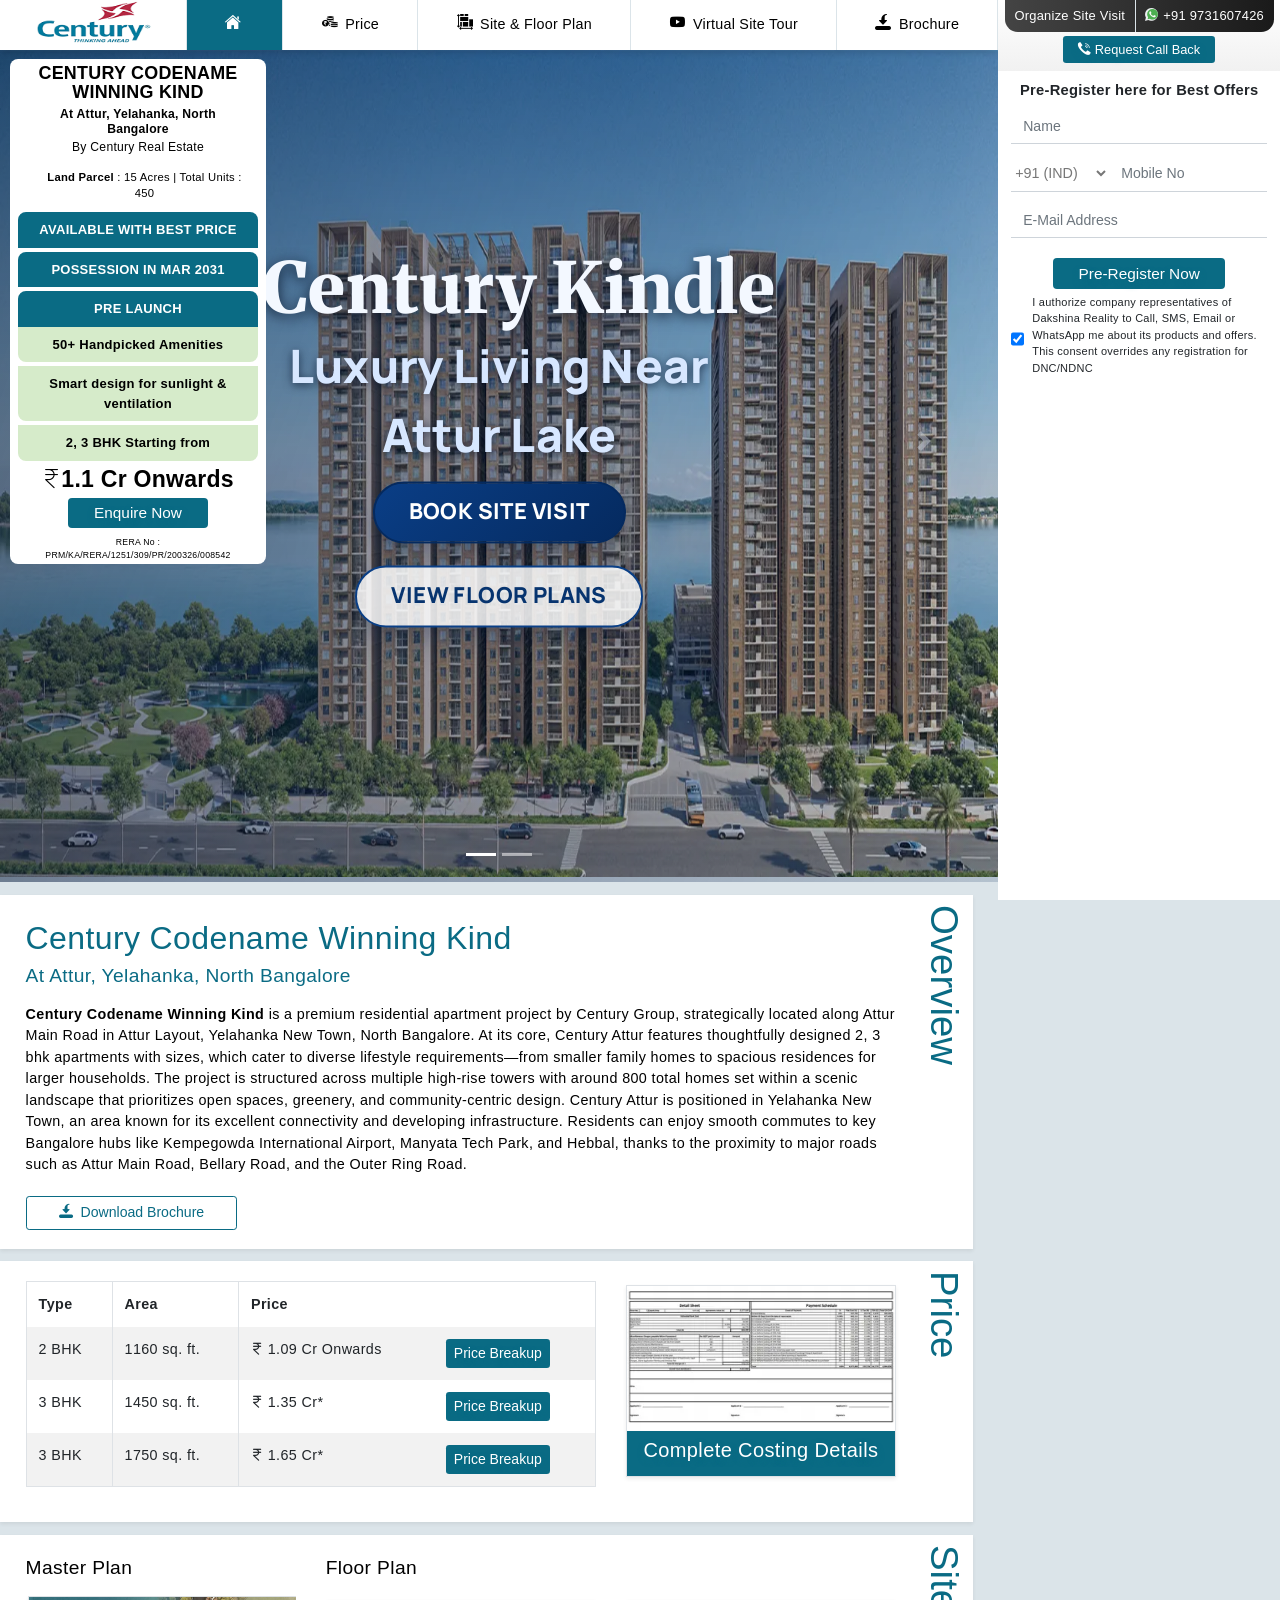
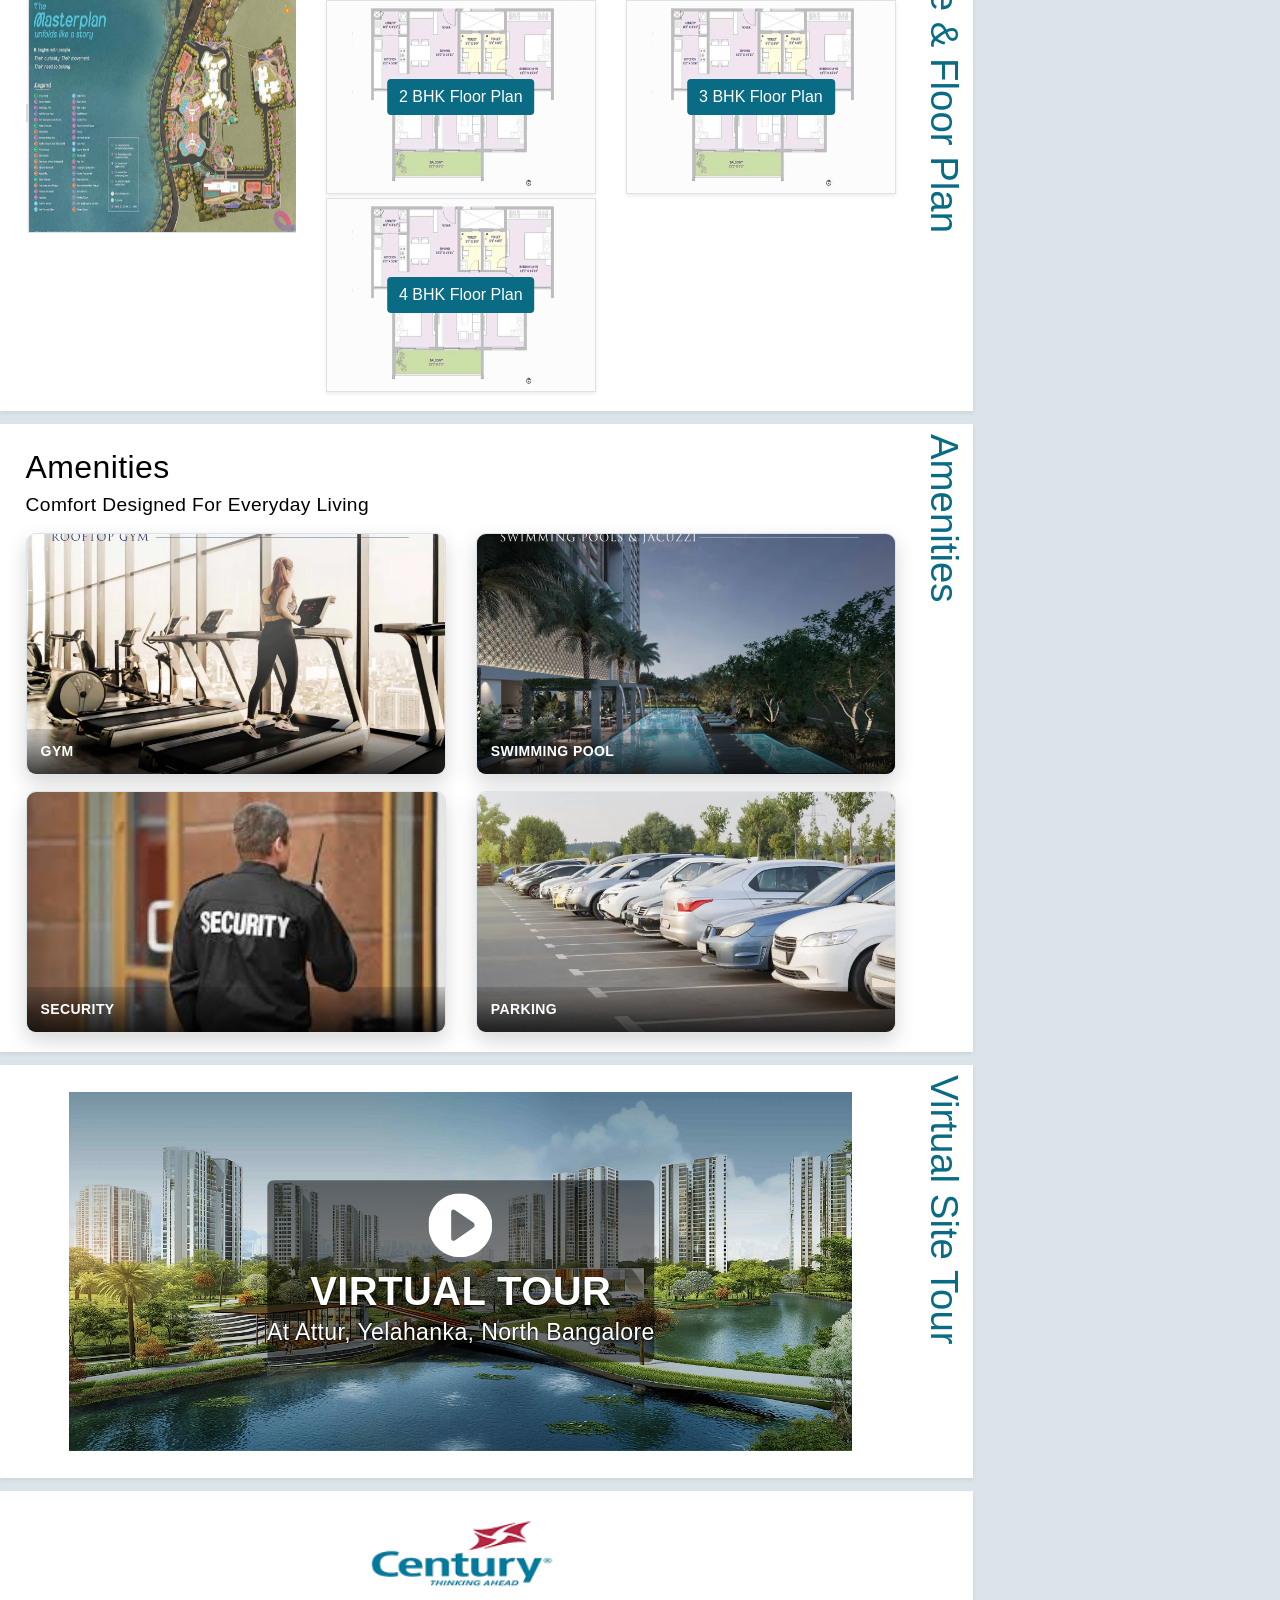
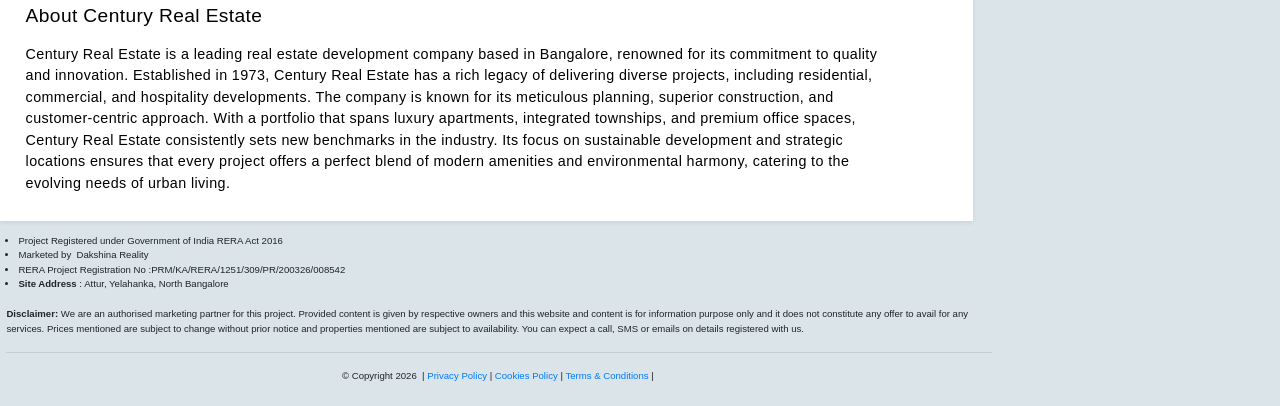
==== commit 609a6984: "dge" ====
--- a/century.html
+++ b/century.html
@@ -691,7 +691,7 @@
             <span class="d-block section-heading-sub color-primary text-capitalize">At Attur, Yelahanka, North Bangalore</span>
             <p>
                 <p><strong>Century Codename Winning Kind</strong> is a premium residential apartment project by Century Group, strategically located along Attur Main Road in Attur Layout, Yelahanka New Town, North Bangalore. At its core, Century Attur features
-                    thoughtfully designed 2, 3 &amp; bhk apartments with sizes, which cater to diverse lifestyle requirements&mdash;from smaller family homes to spacious residences for larger households. The project is structured across multiple high-rise
+                    thoughtfully designed 2, 3 bhk apartments with sizes, which cater to diverse lifestyle requirements&mdash;from smaller family homes to spacious residences for larger households. The project is structured across multiple high-rise
                     towers with around 800 total homes set within a scenic landscape that prioritizes open spaces, greenery, and community-centric design. Century Attur is positioned in Yelahanka New Town, an area known for its excellent connectivity
                     and developing infrastructure. Residents can enjoy smooth commutes to key Bangalore hubs like Kempegowda International Airport, Manyata Tech Park, and Hebbal, thanks to the proximity to major roads such as Attur Main Road, Bellary
                     Road, and the Outer Ring Road.</p>
